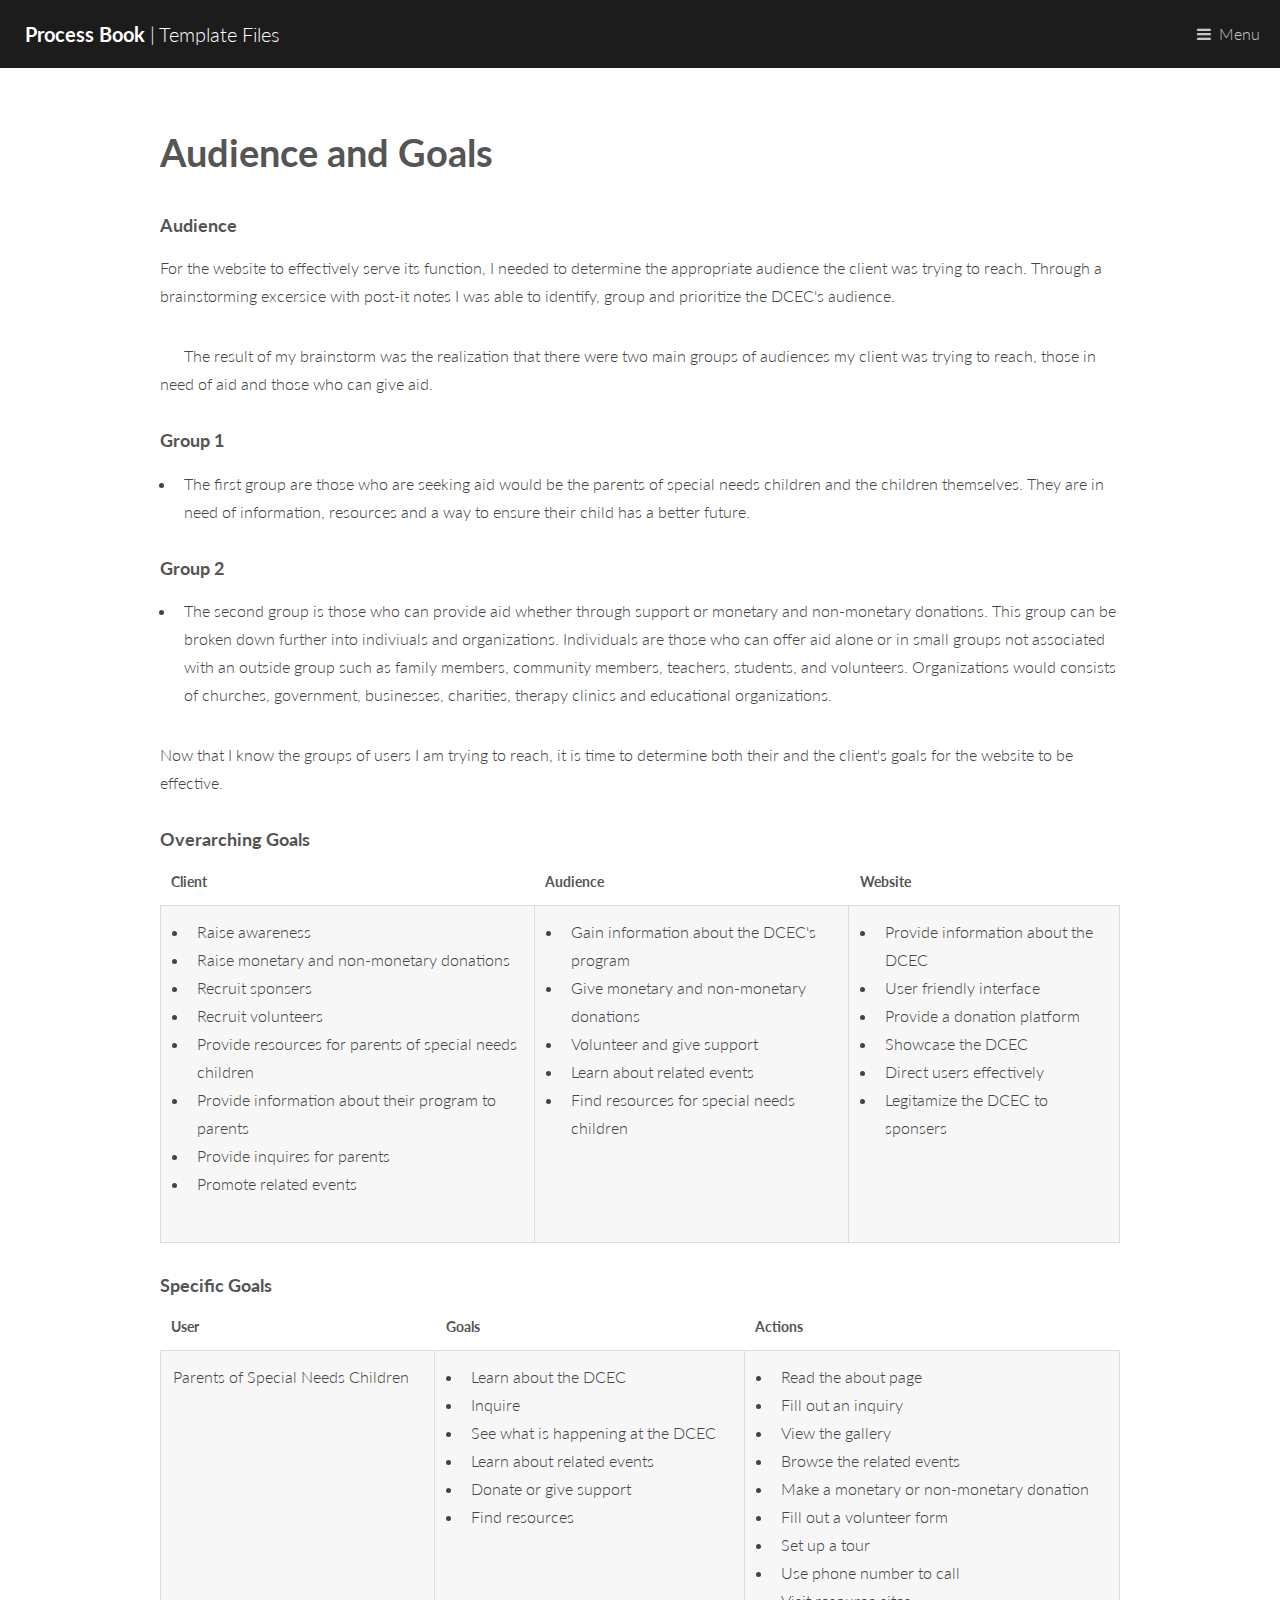
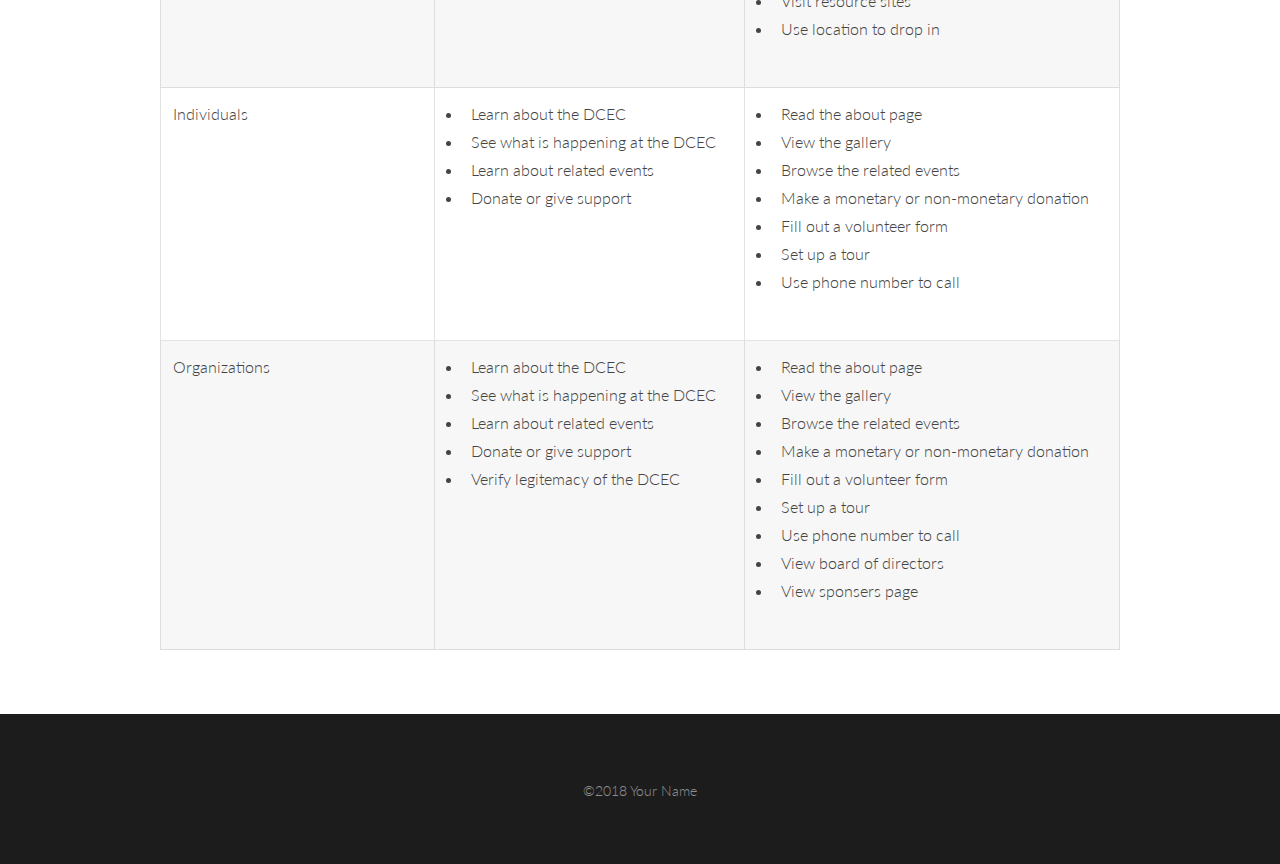
==== audience.html @ df3aa185 "Interview" ====
<!DOCTYPE HTML>
<html lang="en">
	<head>
		<title>Process Site Template Files</title>
		<meta charset="utf-8" />
		<meta name="viewport" content="width=device-width, initial-scale=1" />
		<link rel="stylesheet" href="assets/css/main.css" />
		<link rel="stylesheet" href="assets/css/custom.css" />
	</head>
	<body>

		<!-- Header -->
			<header id="header">
				<a href="index.html" class="logo"><strong>Process Book</strong> | Template Files</a>
				<nav>
					<a href="#menu">Menu</a>
				</nav>
			</header>

		<!-- Nav -->
			<nav id="menu">
				<ul class="links">
          <li><a href="index.html">Home</a></li>
  				<li><a href="generic-page.html">Generic Page</a></li>
  				<li><a href="elements.html">Useful Elements</a></li>
  				<li><a href="primary.html">Primary Research</a></li>
  				<li><a href="secondary.html">Secondary Research</a></li>
  				<li><a href="designchallenge.html">Design Challenge</a></li>
  				<li><a href="interview.html">Interviews</a></li>
				</ul>
			</nav>

		<!-- Main -->
			<section id="main">
				<div class="inner">
					<header>
						<h1>Audience and Goals</h1>
					</header>
          <h4>Audience</h4>
          <p>For the website to effectively serve its function, I needed to determine the appropriate audience the client was trying to reach. Through a brainstorming excersice with post-it notes I was able to identify, group and prioritize the DCEC's audience.</p>
          <p><span class="image left"><img src="images/c/c1.jpg" alt="" /></span>The result of my brainstorm was the realization that there were two main groups of audiences my client was trying to reach, those in need of aid and those who can give aid.
            <h4>Group 1</h4>
            <ul>
              <li>The first group are those who are seeking aid would be the parents of special needs children and the children themselves. They are in need of information, resources and a way to ensure their child has a better future. </li>
            </ul>
              <h4>Group 2</h4>
            <ul>
              <li>The second group is those who can provide aid whether through support or monetary and non-monetary donations. This group can be broken down further into indiviuals and organizations. Individuals are those who can offer aid alone or in small groups not associated with an outside group such as family members, community members, teachers, students, and volunteers. Organizations would consists of churches, government, businesses, charities, therapy clinics and educational organizations. </li>
            </ul>
        <p>Now that I know the groups of users I am trying to reach, it is time to determine both their and the client's goals for the website to be effective.</p>
				</div>
          <div class="inner" class="table-wrapper">
            <h4>Overarching Goals</h4>
            <table class="alt">
              <thead>
                <tr>
                  <th>Client</th>
                  <th>Audience</th>
                  <th>Website</th>
                </tr>
              </thead>
              <tbody>
                <tr>
                  <td>
                    <ul>
                      <li>Raise awareness</li>
                      <li>Raise monetary and non-monetary donations</li>
                      <li>Recruit sponsers</li>
                      <li>Recruit volunteers</li>
                      <li>Provide resources for parents of special needs children</li>
                      <li>Provide information about their program to parents</li>
                      <li>Provide inquires for parents</li>
                      <li>Promote related events</li>
                    </ul>
                  </td>
                  <td>
                    <ul>
                      <li>Gain information about the DCEC's program</li>
                      <li>Give monetary and non-monetary donations</li>
                      <li>Volunteer and give support</li>
                      <li>Learn about related events</li>
                      <li>Find resources for special needs children</li>
                    </ul>
                  </td>
                  <td>
                    <ul>
                      <li>Provide information about the DCEC</li>
                      <li>User friendly interface</li>
                      <li>Provide a donation platform</li>
                      <li>Showcase the DCEC</li>
                      <li>Direct users effectively</li>
                      <li>Legitamize the DCEC to sponsers</li>
                    </ul>
                  </td>
                </tr>
              </tbody>
            </table>
        </div>
        <div class="inner" class="table-wrapper">
          <h4>Specific Goals</h4>
          <table class="alt">
            <thead>
              <tr>
                <th>User</th>
                <th>Goals</th>
                <th>Actions</th>
              </tr>
            </thead>
            <tbody>
              <tr>
                <td>
                  <p>Parents of Special Needs Children</p>
                </td>
                <td>
                  <ul>
                    <li>Learn about the DCEC</li>
                    <li>Inquire</li>
                    <li>See what is happening at the DCEC</li>
                    <li>Learn about related events</li>
                    <li>Donate or give support</li>
                    <li>Find resources</li>
                  </ul>
                </td>
                <td>
                  <ul>
                    <li>Read the about page</li>
                    <li>Fill out an inquiry</li>
                    <li>View the gallery</li>
                    <li>Browse the related events</li>
                    <li>Make a monetary or non-monetary donation</li>
                    <li>Fill out a volunteer form</li>
                    <li>Set up a tour</li>
                    <li>Use phone number to call</li>
                    <li>Visit resource sites</li>
                    <li>Use location to drop in</li>
                  </ul>
                </td>
              </tr>
              <tr>
                <td>
                  <p>Individuals</p>
                </td>
                <td>
                  <ul>
                    <li>Learn about the DCEC</li>
                    <li>See what is happening at the DCEC</li>
                    <li>Learn about related events</li>
                    <li>Donate or give support</li>
                  </ul>
                </td>
                <td>
                  <ul>
                    <li>Read the about page</li>
                    <li>View the gallery</li>
                    <li>Browse the related events</li>
                    <li>Make a monetary or non-monetary donation</li>
                    <li>Fill out a volunteer form</li>
                    <li>Set up a tour</li>
                    <li>Use phone number to call</li>
                  </ul>
                </td>
              </tr>
              <tr>
                <td>
                  <p>Organizations</p>
                </td>
                <td>
                  <ul>
                    <li>Learn about the DCEC</li>
                    <li>See what is happening at the DCEC</li>
                    <li>Learn about related events</li>
                    <li>Donate or give support</li>
                    <li>Verify legitemacy of the DCEC</li>
                  </ul>
                </td>
                <td>
                  <ul>
                    <li>Read the about page</li>
                    <li>View the gallery</li>
                    <li>Browse the related events</li>
                    <li>Make a monetary or non-monetary donation</li>
                    <li>Fill out a volunteer form</li>
                    <li>Set up a tour</li>
                    <li>Use phone number to call</li>
                    <li>View board of directors</li>
                    <li>View sponsers page</li>
                  </ul>
                </td>
              </tr>
            </tbody>
          </table>
      </div>
			</section>


		<!-- Footer -->
			<footer id="footer">
				<div class="copyright">
					&copy;2018 Your Name
				</div>
			</footer>

		<!-- Scripts -->
			<script src="assets/js/jquery.min.js"></script>
			<script src="assets/js/jquery.scrolly.min.js"></script>
			<script src="assets/js/skel.min.js"></script>
			<script src="assets/js/util.js"></script>
			<script src="assets/js/main.js"></script>

	</body>
</html>
---- assets/css/main.css ----
@charset "UTF-8";
@import url(font-awesome.min.css);

/* If you want to change the typefaces being used. The first thing to do is change the font link below.
Then, you have to go through the css file to rename the fonts. The easist way is to find the rules in here
or by using the web inspector in the browser. Then, rewrite the css rules in the "custom.css" file. They will
take precedence the ones in this file. */
@import url("https://fonts.googleapis.com/css?family=Lato:300,700,300italic,700italic");

/* Reset */

	html, body, div, span, applet, object, iframe, h1, h2, h3, h4, h5, h6, p, blockquote, pre, a, abbr, acronym, address, big, cite, code, del, dfn, em, img, ins, kbd, q, s, samp, small, strike, strong, sub, sup, tt, var, b, u, i, center, dl, dt, dd, ol, ul, li, fieldset, form, label, legend, table, caption, tbody, tfoot, thead, tr, th, td, article, aside, canvas, details, embed, figure, figcaption, footer, header, hgroup, menu, nav, output, ruby, section, summary, time, mark, audio, video {
		margin: 0;
		padding: 0;
		border: 0;
		font-size: 100%;
		font: inherit;
		vertical-align: baseline;
	}

	article, aside, details, figcaption, figure, footer, header, hgroup, menu, nav, section {
		display: block;
	}

	body {
		line-height: 1;
	}

	ol, ul {
		list-style: none;
	}

	blockquote, q {
		quotes: none;
	}

	blockquote:before, blockquote:after, q:before, q:after {
		content: '';
		content: none;
	}

	table {
		border-collapse: collapse;
		border-spacing: 0;
	}

	body {
		-webkit-text-size-adjust: none;
	}

/* Box Model */

	*, *:before, *:after {
		-moz-box-sizing: border-box;
		-webkit-box-sizing: border-box;
		box-sizing: border-box;
	}

/* Containers */

	.container {
		margin-left: auto;
		margin-right: auto;
	}

	.container.\31 25\25 {
		width: 100%;
		max-width: 100em;
		min-width: 80em;
	}

	.container.\37 5\25 {
		width: 60em;
	}

	.container.\35 0\25 {
		width: 40em;
	}

	.container.\32 5\25 {
		width: 20em;
	}

	.container {
		width: 80em;
	}

	@media screen and (max-width: 1680px) {

		.container.\31 25\25 {
			width: 100%;
			max-width: 100em;
			min-width: 80em;
		}

		.container.\37 5\25 {
			width: 60em;
		}

		.container.\35 0\25 {
			width: 40em;
		}

		.container.\32 5\25 {
			width: 20em;
		}

		.container {
			width: 80em;
		}

	}

	@media screen and (max-width: 1280px) {

		.container.\31 25\25 {
			width: 100%;
			max-width: 81.25em;
			min-width: 65em;
		}

		.container.\37 5\25 {
			width: 48.75em;
		}

		.container.\35 0\25 {
			width: 32.5em;
		}

		.container.\32 5\25 {
			width: 16.25em;
		}

		.container {
			width: 65em;
		}

	}

	@media screen and (max-width: 980px) {

		.container.\31 25\25 {
			width: 100%;
			max-width: 112.5%;
			min-width: 90%;
		}

		.container.\37 5\25 {
			width: 67.5%;
		}

		.container.\35 0\25 {
			width: 45%;
		}

		.container.\32 5\25 {
			width: 22.5%;
		}

		.container {
			width: 90%;
		}

	}

	@media screen and (max-width: 736px) {

		.container.\31 25\25 {
			width: 100%;
			max-width: 112.5%;
			min-width: 90%;
		}

		.container.\37 5\25 {
			width: 67.5%;
		}

		.container.\35 0\25 {
			width: 45%;
		}

		.container.\32 5\25 {
			width: 22.5%;
		}

		.container {
			width: 90% !important;
		}

	}

	@media screen and (max-width: 480px) {

		.container.\31 25\25 {
			width: 100%;
			max-width: 112.5%;
			min-width: 90%;
		}

		.container.\37 5\25 {
			width: 67.5%;
		}

		.container.\35 0\25 {
			width: 45%;
		}

		.container.\32 5\25 {
			width: 22.5%;
		}

		.container {
			width: 90% !important;
		}

	}

/* Grid */

	.row {
		border-bottom: solid 1px transparent;
		-moz-box-sizing: border-box;
		-webkit-box-sizing: border-box;
		box-sizing: border-box;
	}

	.row > * {
		float: left;
		-moz-box-sizing: border-box;
		-webkit-box-sizing: border-box;
		box-sizing: border-box;
	}

	.row:after, .row:before {
		content: '';
		display: block;
		clear: both;
		height: 0;
	}

	.row.uniform > * > :first-child {
		margin-top: 0;
	}

	.row.uniform > * > :last-child {
		margin-bottom: 0;
	}

	.row.\30 \25 > * {
		padding: 0 0 0 0em;
	}

	.row.\30 \25 {
		margin: 0 0 -1px 0em;
	}

	.row.uniform.\30 \25 > * {
		padding: 0em 0 0 0em;
	}

	.row.uniform.\30 \25 {
		margin: 0em 0 -1px 0em;
	}

	.row > * {
		padding: 0 0 0 2em;
	}

	.row {
		margin: 0 0 -1px -2em;
	}

	.row.uniform > * {
		padding: 2em 0 0 2em;
	}

	.row.uniform {
		margin: -2em 0 -1px -2em;
	}

	.row.\32 00\25 > * {
		padding: 0 0 0 4em;
	}

	.row.\32 00\25 {
		margin: 0 0 -1px -4em;
	}

	.row.uniform.\32 00\25 > * {
		padding: 4em 0 0 4em;
	}

	.row.uniform.\32 00\25 {
		margin: -4em 0 -1px -4em;
	}

	.row.\31 50\25 > * {
		padding: 0 0 0 3em;
	}

	.row.\31 50\25 {
		margin: 0 0 -1px -3em;
	}

	.row.uniform.\31 50\25 > * {
		padding: 3em 0 0 3em;
	}

	.row.uniform.\31 50\25 {
		margin: -3em 0 -1px -3em;
	}

	.row.\35 0\25 > * {
		padding: 0 0 0 1em;
	}

	.row.\35 0\25 {
		margin: 0 0 -1px -1em;
	}

	.row.uniform.\35 0\25 > * {
		padding: 1em 0 0 1em;
	}

	.row.uniform.\35 0\25 {
		margin: -1em 0 -1px -1em;
	}

	.row.\32 5\25 > * {
		padding: 0 0 0 0.5em;
	}

	.row.\32 5\25 {
		margin: 0 0 -1px -0.5em;
	}

	.row.uniform.\32 5\25 > * {
		padding: 0.5em 0 0 0.5em;
	}

	.row.uniform.\32 5\25 {
		margin: -0.5em 0 -1px -0.5em;
	}

	.\31 2u, .\31 2u\24 {
		width: 100%;
		clear: none;
		margin-left: 0;
	}

	.\31 1u, .\31 1u\24 {
		width: 91.6666666667%;
		clear: none;
		margin-left: 0;
	}

	.\31 0u, .\31 0u\24 {
		width: 83.3333333333%;
		clear: none;
		margin-left: 0;
	}

	.\39 u, .\39 u\24 {
		width: 75%;
		clear: none;
		margin-left: 0;
	}

	.\38 u, .\38 u\24 {
		width: 66.6666666667%;
		clear: none;
		margin-left: 0;
	}

	.\37 u, .\37 u\24 {
		width: 58.3333333333%;
		clear: none;
		margin-left: 0;
	}

	.\36 u, .\36 u\24 {
		width: 50%;
		clear: none;
		margin-left: 0;
	}

	.\35 u, .\35 u\24 {
		width: 41.6666666667%;
		clear: none;
		margin-left: 0;
	}

	.\34 u, .\34 u\24 {
		width: 33.3333333333%;
		clear: none;
		margin-left: 0;
	}

	.\33 u, .\33 u\24 {
		width: 25%;
		clear: none;
		margin-left: 0;
	}

	.\32 u, .\32 u\24 {
		width: 16.6666666667%;
		clear: none;
		margin-left: 0;
	}

	.\31 u, .\31 u\24 {
		width: 8.3333333333%;
		clear: none;
		margin-left: 0;
	}

	.\31 2u\24 + *,
	.\31 1u\24 + *,
	.\31 0u\24 + *,
	.\39 u\24 + *,
	.\38 u\24 + *,
	.\37 u\24 + *,
	.\36 u\24 + *,
	.\35 u\24 + *,
	.\34 u\24 + *,
	.\33 u\24 + *,
	.\32 u\24 + *,
	.\31 u\24 + * {
		clear: left;
	}

	.\-11u {
		margin-left: 91.66667%;
	}

	.\-10u {
		margin-left: 83.33333%;
	}

	.\-9u {
		margin-left: 75%;
	}

	.\-8u {
		margin-left: 66.66667%;
	}

	.\-7u {
		margin-left: 58.33333%;
	}

	.\-6u {
		margin-left: 50%;
	}

	.\-5u {
		margin-left: 41.66667%;
	}

	.\-4u {
		margin-left: 33.33333%;
	}

	.\-3u {
		margin-left: 25%;
	}

	.\-2u {
		margin-left: 16.66667%;
	}

	.\-1u {
		margin-left: 8.33333%;
	}

	@media screen and (max-width: 1680px) {

		.row > * {
			padding: 0 0 0 2em;
		}

		.row {
			margin: 0 0 -1px -2em;
		}

		.row.uniform > * {
			padding: 2em 0 0 2em;
		}

		.row.uniform {
			margin: -2em 0 -1px -2em;
		}

		.row.\32 00\25 > * {
			padding: 0 0 0 4em;
		}

		.row.\32 00\25 {
			margin: 0 0 -1px -4em;
		}

		.row.uniform.\32 00\25 > * {
			padding: 4em 0 0 4em;
		}

		.row.uniform.\32 00\25 {
			margin: -4em 0 -1px -4em;
		}

		.row.\31 50\25 > * {
			padding: 0 0 0 3em;
		}

		.row.\31 50\25 {
			margin: 0 0 -1px -3em;
		}

		.row.uniform.\31 50\25 > * {
			padding: 3em 0 0 3em;
		}

		.row.uniform.\31 50\25 {
			margin: -3em 0 -1px -3em;
		}

		.row.\35 0\25 > * {
			padding: 0 0 0 1em;
		}

		.row.\35 0\25 {
			margin: 0 0 -1px -1em;
		}

		.row.uniform.\35 0\25 > * {
			padding: 1em 0 0 1em;
		}

		.row.uniform.\35 0\25 {
			margin: -1em 0 -1px -1em;
		}

		.row.\32 5\25 > * {
			padding: 0 0 0 0.5em;
		}

		.row.\32 5\25 {
			margin: 0 0 -1px -0.5em;
		}

		.row.uniform.\32 5\25 > * {
			padding: 0.5em 0 0 0.5em;
		}

		.row.uniform.\32 5\25 {
			margin: -0.5em 0 -1px -0.5em;
		}

		.\31 2u\28xlarge\29, .\31 2u\24\28xlarge\29 {
			width: 100%;
			clear: none;
			margin-left: 0;
		}

		.\31 1u\28xlarge\29, .\31 1u\24\28xlarge\29 {
			width: 91.6666666667%;
			clear: none;
			margin-left: 0;
		}

		.\31 0u\28xlarge\29, .\31 0u\24\28xlarge\29 {
			width: 83.3333333333%;
			clear: none;
			margin-left: 0;
		}

		.\39 u\28xlarge\29, .\39 u\24\28xlarge\29 {
			width: 75%;
			clear: none;
			margin-left: 0;
		}

		.\38 u\28xlarge\29, .\38 u\24\28xlarge\29 {
			width: 66.6666666667%;
			clear: none;
			margin-left: 0;
		}

		.\37 u\28xlarge\29, .\37 u\24\28xlarge\29 {
			width: 58.3333333333%;
			clear: none;
			margin-left: 0;
		}

		.\36 u\28xlarge\29, .\36 u\24\28xlarge\29 {
			width: 50%;
			clear: none;
			margin-left: 0;
		}

		.\35 u\28xlarge\29, .\35 u\24\28xlarge\29 {
			width: 41.6666666667%;
			clear: none;
			margin-left: 0;
		}

		.\34 u\28xlarge\29, .\34 u\24\28xlarge\29 {
			width: 33.3333333333%;
			clear: none;
			margin-left: 0;
		}

		.\33 u\28xlarge\29, .\33 u\24\28xlarge\29 {
			width: 25%;
			clear: none;
			margin-left: 0;
		}

		.\32 u\28xlarge\29, .\32 u\24\28xlarge\29 {
			width: 16.6666666667%;
			clear: none;
			margin-left: 0;
		}

		.\31 u\28xlarge\29, .\31 u\24\28xlarge\29 {
			width: 8.3333333333%;
			clear: none;
			margin-left: 0;
		}

		.\31 2u\24\28xlarge\29 + *,
		.\31 1u\24\28xlarge\29 + *,
		.\31 0u\24\28xlarge\29 + *,
		.\39 u\24\28xlarge\29 + *,
		.\38 u\24\28xlarge\29 + *,
		.\37 u\24\28xlarge\29 + *,
		.\36 u\24\28xlarge\29 + *,
		.\35 u\24\28xlarge\29 + *,
		.\34 u\24\28xlarge\29 + *,
		.\33 u\24\28xlarge\29 + *,
		.\32 u\24\28xlarge\29 + *,
		.\31 u\24\28xlarge\29 + * {
			clear: left;
		}

		.\-11u\28xlarge\29 {
			margin-left: 91.66667%;
		}

		.\-10u\28xlarge\29 {
			margin-left: 83.33333%;
		}

		.\-9u\28xlarge\29 {
			margin-left: 75%;
		}

		.\-8u\28xlarge\29 {
			margin-left: 66.66667%;
		}

		.\-7u\28xlarge\29 {
			margin-left: 58.33333%;
		}

		.\-6u\28xlarge\29 {
			margin-left: 50%;
		}

		.\-5u\28xlarge\29 {
			margin-left: 41.66667%;
		}

		.\-4u\28xlarge\29 {
			margin-left: 33.33333%;
		}

		.\-3u\28xlarge\29 {
			margin-left: 25%;
		}

		.\-2u\28xlarge\29 {
			margin-left: 16.66667%;
		}

		.\-1u\28xlarge\29 {
			margin-left: 8.33333%;
		}

	}

	@media screen and (max-width: 1280px) {

		.row > * {
			padding: 0 0 0 1.5em;
		}

		.row {
			margin: 0 0 -1px -1.5em;
		}

		.row.uniform > * {
			padding: 1.5em 0 0 1.5em;
		}

		.row.uniform {
			margin: -1.5em 0 -1px -1.5em;
		}

		.row.\32 00\25 > * {
			padding: 0 0 0 3em;
		}

		.row.\32 00\25 {
			margin: 0 0 -1px -3em;
		}

		.row.uniform.\32 00\25 > * {
			padding: 3em 0 0 3em;
		}

		.row.uniform.\32 00\25 {
			margin: -3em 0 -1px -3em;
		}

		.row.\31 50\25 > * {
			padding: 0 0 0 2.25em;
		}

		.row.\31 50\25 {
			margin: 0 0 -1px -2.25em;
		}

		.row.uniform.\31 50\25 > * {
			padding: 2.25em 0 0 2.25em;
		}

		.row.uniform.\31 50\25 {
			margin: -2.25em 0 -1px -2.25em;
		}

		.row.\35 0\25 > * {
			padding: 0 0 0 0.75em;
		}

		.row.\35 0\25 {
			margin: 0 0 -1px -0.75em;
		}

		.row.uniform.\35 0\25 > * {
			padding: 0.75em 0 0 0.75em;
		}

		.row.uniform.\35 0\25 {
			margin: -0.75em 0 -1px -0.75em;
		}

		.row.\32 5\25 > * {
			padding: 0 0 0 0.375em;
		}

		.row.\32 5\25 {
			margin: 0 0 -1px -0.375em;
		}

		.row.uniform.\32 5\25 > * {
			padding: 0.375em 0 0 0.375em;
		}

		.row.uniform.\32 5\25 {
			margin: -0.375em 0 -1px -0.375em;
		}

		.\31 2u\28large\29, .\31 2u\24\28large\29 {
			width: 100%;
			clear: none;
			margin-left: 0;
		}

		.\31 1u\28large\29, .\31 1u\24\28large\29 {
			width: 91.6666666667%;
			clear: none;
			margin-left: 0;
		}

		.\31 0u\28large\29, .\31 0u\24\28large\29 {
			width: 83.3333333333%;
			clear: none;
			margin-left: 0;
		}

		.\39 u\28large\29, .\39 u\24\28large\29 {
			width: 75%;
			clear: none;
			margin-left: 0;
		}

		.\38 u\28large\29, .\38 u\24\28large\29 {
			width: 66.6666666667%;
			clear: none;
			margin-left: 0;
		}

		.\37 u\28large\29, .\37 u\24\28large\29 {
			width: 58.3333333333%;
			clear: none;
			margin-left: 0;
		}

		.\36 u\28large\29, .\36 u\24\28large\29 {
			width: 50%;
			clear: none;
			margin-left: 0;
		}

		.\35 u\28large\29, .\35 u\24\28large\29 {
			width: 41.6666666667%;
			clear: none;
			margin-left: 0;
		}

		.\34 u\28large\29, .\34 u\24\28large\29 {
			width: 33.3333333333%;
			clear: none;
			margin-left: 0;
		}

		.\33 u\28large\29, .\33 u\24\28large\29 {
			width: 25%;
			clear: none;
			margin-left: 0;
		}

		.\32 u\28large\29, .\32 u\24\28large\29 {
			width: 16.6666666667%;
			clear: none;
			margin-left: 0;
		}

		.\31 u\28large\29, .\31 u\24\28large\29 {
			width: 8.3333333333%;
			clear: none;
			margin-left: 0;
		}

		.\31 2u\24\28large\29 + *,
		.\31 1u\24\28large\29 + *,
		.\31 0u\24\28large\29 + *,
		.\39 u\24\28large\29 + *,
		.\38 u\24\28large\29 + *,
		.\37 u\24\28large\29 + *,
		.\36 u\24\28large\29 + *,
		.\35 u\24\28large\29 + *,
		.\34 u\24\28large\29 + *,
		.\33 u\24\28large\29 + *,
		.\32 u\24\28large\29 + *,
		.\31 u\24\28large\29 + * {
			clear: left;
		}

		.\-11u\28large\29 {
			margin-left: 91.66667%;
		}

		.\-10u\28large\29 {
			margin-left: 83.33333%;
		}

		.\-9u\28large\29 {
			margin-left: 75%;
		}

		.\-8u\28large\29 {
			margin-left: 66.66667%;
		}

		.\-7u\28large\29 {
			margin-left: 58.33333%;
		}

		.\-6u\28large\29 {
			margin-left: 50%;
		}

		.\-5u\28large\29 {
			margin-left: 41.66667%;
		}

		.\-4u\28large\29 {
			margin-left: 33.33333%;
		}

		.\-3u\28large\29 {
			margin-left: 25%;
		}

		.\-2u\28large\29 {
			margin-left: 16.66667%;
		}

		.\-1u\28large\29 {
			margin-left: 8.33333%;
		}

	}

	@media screen and (max-width: 980px) {

		.row > * {
			padding: 0 0 0 1.5em;
		}

		.row {
			margin: 0 0 -1px -1.5em;
		}

		.row.uniform > * {
			padding: 1.5em 0 0 1.5em;
		}

		.row.uniform {
			margin: -1.5em 0 -1px -1.5em;
		}

		.row.\32 00\25 > * {
			padding: 0 0 0 3em;
		}

		.row.\32 00\25 {
			margin: 0 0 -1px -3em;
		}

		.row.uniform.\32 00\25 > * {
			padding: 3em 0 0 3em;
		}

		.row.uniform.\32 00\25 {
			margin: -3em 0 -1px -3em;
		}

		.row.\31 50\25 > * {
			padding: 0 0 0 2.25em;
		}

		.row.\31 50\25 {
			margin: 0 0 -1px -2.25em;
		}

		.row.uniform.\31 50\25 > * {
			padding: 2.25em 0 0 2.25em;
		}

		.row.uniform.\31 50\25 {
			margin: -2.25em 0 -1px -2.25em;
		}

		.row.\35 0\25 > * {
			padding: 0 0 0 0.75em;
		}

		.row.\35 0\25 {
			margin: 0 0 -1px -0.75em;
		}

		.row.uniform.\35 0\25 > * {
			padding: 0.75em 0 0 0.75em;
		}

		.row.uniform.\35 0\25 {
			margin: -0.75em 0 -1px -0.75em;
		}

		.row.\32 5\25 > * {
			padding: 0 0 0 0.375em;
		}

		.row.\32 5\25 {
			margin: 0 0 -1px -0.375em;
		}

		.row.uniform.\32 5\25 > * {
			padding: 0.375em 0 0 0.375em;
		}

		.row.uniform.\32 5\25 {
			margin: -0.375em 0 -1px -0.375em;
		}

		.\31 2u\28medium\29, .\31 2u\24\28medium\29 {
			width: 100%;
			clear: none;
			margin-left: 0;
		}

		.\31 1u\28medium\29, .\31 1u\24\28medium\29 {
			width: 91.6666666667%;
			clear: none;
			margin-left: 0;
		}

		.\31 0u\28medium\29, .\31 0u\24\28medium\29 {
			width: 83.3333333333%;
			clear: none;
			margin-left: 0;
		}

		.\39 u\28medium\29, .\39 u\24\28medium\29 {
			width: 75%;
			clear: none;
			margin-left: 0;
		}

		.\38 u\28medium\29, .\38 u\24\28medium\29 {
			width: 66.6666666667%;
			clear: none;
			margin-left: 0;
		}

		.\37 u\28medium\29, .\37 u\24\28medium\29 {
			width: 58.3333333333%;
			clear: none;
			margin-left: 0;
		}

		.\36 u\28medium\29, .\36 u\24\28medium\29 {
			width: 50%;
			clear: none;
			margin-left: 0;
		}

		.\35 u\28medium\29, .\35 u\24\28medium\29 {
			width: 41.6666666667%;
			clear: none;
			margin-left: 0;
		}

		.\34 u\28medium\29, .\34 u\24\28medium\29 {
			width: 33.3333333333%;
			clear: none;
			margin-left: 0;
		}

		.\33 u\28medium\29, .\33 u\24\28medium\29 {
			width: 25%;
			clear: none;
			margin-left: 0;
		}

		.\32 u\28medium\29, .\32 u\24\28medium\29 {
			width: 16.6666666667%;
			clear: none;
			margin-left: 0;
		}

		.\31 u\28medium\29, .\31 u\24\28medium\29 {
			width: 8.3333333333%;
			clear: none;
			margin-left: 0;
		}

		.\31 2u\24\28medium\29 + *,
		.\31 1u\24\28medium\29 + *,
		.\31 0u\24\28medium\29 + *,
		.\39 u\24\28medium\29 + *,
		.\38 u\24\28medium\29 + *,
		.\37 u\24\28medium\29 + *,
		.\36 u\24\28medium\29 + *,
		.\35 u\24\28medium\29 + *,
		.\34 u\24\28medium\29 + *,
		.\33 u\24\28medium\29 + *,
		.\32 u\24\28medium\29 + *,
		.\31 u\24\28medium\29 + * {
			clear: left;
		}

		.\-11u\28medium\29 {
			margin-left: 91.66667%;
		}

		.\-10u\28medium\29 {
			margin-left: 83.33333%;
		}

		.\-9u\28medium\29 {
			margin-left: 75%;
		}

		.\-8u\28medium\29 {
			margin-left: 66.66667%;
		}

		.\-7u\28medium\29 {
			margin-left: 58.33333%;
		}

		.\-6u\28medium\29 {
			margin-left: 50%;
		}

		.\-5u\28medium\29 {
			margin-left: 41.66667%;
		}

		.\-4u\28medium\29 {
			margin-left: 33.33333%;
		}

		.\-3u\28medium\29 {
			margin-left: 25%;
		}

		.\-2u\28medium\29 {
			margin-left: 16.66667%;
		}

		.\-1u\28medium\29 {
			margin-left: 8.33333%;
		}

	}

	@media screen and (max-width: 736px) {

		.row > * {
			padding: 0 0 0 1.25em;
		}

		.row {
			margin: 0 0 -1px -1.25em;
		}

		.row.uniform > * {
			padding: 1.25em 0 0 1.25em;
		}

		.row.uniform {
			margin: -1.25em 0 -1px -1.25em;
		}

		.row.\32 00\25 > * {
			padding: 0 0 0 2.5em;
		}

		.row.\32 00\25 {
			margin: 0 0 -1px -2.5em;
		}

		.row.uniform.\32 00\25 > * {
			padding: 2.5em 0 0 2.5em;
		}

		.row.uniform.\32 00\25 {
			margin: -2.5em 0 -1px -2.5em;
		}

		.row.\31 50\25 > * {
			padding: 0 0 0 1.875em;
		}

		.row.\31 50\25 {
			margin: 0 0 -1px -1.875em;
		}

		.row.uniform.\31 50\25 > * {
			padding: 1.875em 0 0 1.875em;
		}

		.row.uniform.\31 50\25 {
			margin: -1.875em 0 -1px -1.875em;
		}

		.row.\35 0\25 > * {
			padding: 0 0 0 0.625em;
		}

		.row.\35 0\25 {
			margin: 0 0 -1px -0.625em;
		}

		.row.uniform.\35 0\25 > * {
			padding: 0.625em 0 0 0.625em;
		}

		.row.uniform.\35 0\25 {
			margin: -0.625em 0 -1px -0.625em;
		}

		.row.\32 5\25 > * {
			padding: 0 0 0 0.3125em;
		}

		.row.\32 5\25 {
			margin: 0 0 -1px -0.3125em;
		}

		.row.uniform.\32 5\25 > * {
			padding: 0.3125em 0 0 0.3125em;
		}

		.row.uniform.\32 5\25 {
			margin: -0.3125em 0 -1px -0.3125em;
		}

		.\31 2u\28small\29, .\31 2u\24\28small\29 {
			width: 100%;
			clear: none;
			margin-left: 0;
		}

		.\31 1u\28small\29, .\31 1u\24\28small\29 {
			width: 91.6666666667%;
			clear: none;
			margin-left: 0;
		}

		.\31 0u\28small\29, .\31 0u\24\28small\29 {
			width: 83.3333333333%;
			clear: none;
			margin-left: 0;
		}

		.\39 u\28small\29, .\39 u\24\28small\29 {
			width: 75%;
			clear: none;
			margin-left: 0;
		}

		.\38 u\28small\29, .\38 u\24\28small\29 {
			width: 66.6666666667%;
			clear: none;
			margin-left: 0;
		}

		.\37 u\28small\29, .\37 u\24\28small\29 {
			width: 58.3333333333%;
			clear: none;
			margin-left: 0;
		}

		.\36 u\28small\29, .\36 u\24\28small\29 {
			width: 50%;
			clear: none;
			margin-left: 0;
		}

		.\35 u\28small\29, .\35 u\24\28small\29 {
			width: 41.6666666667%;
			clear: none;
			margin-left: 0;
		}

		.\34 u\28small\29, .\34 u\24\28small\29 {
			width: 33.3333333333%;
			clear: none;
			margin-left: 0;
		}

		.\33 u\28small\29, .\33 u\24\28small\29 {
			width: 25%;
			clear: none;
			margin-left: 0;
		}

		.\32 u\28small\29, .\32 u\24\28small\29 {
			width: 16.6666666667%;
			clear: none;
			margin-left: 0;
		}

		.\31 u\28small\29, .\31 u\24\28small\29 {
			width: 8.3333333333%;
			clear: none;
			margin-left: 0;
		}

		.\31 2u\24\28small\29 + *,
		.\31 1u\24\28small\29 + *,
		.\31 0u\24\28small\29 + *,
		.\39 u\24\28small\29 + *,
		.\38 u\24\28small\29 + *,
		.\37 u\24\28small\29 + *,
		.\36 u\24\28small\29 + *,
		.\35 u\24\28small\29 + *,
		.\34 u\24\28small\29 + *,
		.\33 u\24\28small\29 + *,
		.\32 u\24\28small\29 + *,
		.\31 u\24\28small\29 + * {
			clear: left;
		}

		.\-11u\28small\29 {
			margin-left: 91.66667%;
		}

		.\-10u\28small\29 {
			margin-left: 83.33333%;
		}

		.\-9u\28small\29 {
			margin-left: 75%;
		}

		.\-8u\28small\29 {
			margin-left: 66.66667%;
		}

		.\-7u\28small\29 {
			margin-left: 58.33333%;
		}

		.\-6u\28small\29 {
			margin-left: 50%;
		}

		.\-5u\28small\29 {
			margin-left: 41.66667%;
		}

		.\-4u\28small\29 {
			margin-left: 33.33333%;
		}

		.\-3u\28small\29 {
			margin-left: 25%;
		}

		.\-2u\28small\29 {
			margin-left: 16.66667%;
		}

		.\-1u\28small\29 {
			margin-left: 8.33333%;
		}

	}

	@media screen and (max-width: 480px) {

		.row > * {
			padding: 0 0 0 1.25em;
		}

		.row {
			margin: 0 0 -1px -1.25em;
		}

		.row.uniform > * {
			padding: 1.25em 0 0 1.25em;
		}

		.row.uniform {
			margin: -1.25em 0 -1px -1.25em;
		}

		.row.\32 00\25 > * {
			padding: 0 0 0 2.5em;
		}

		.row.\32 00\25 {
			margin: 0 0 -1px -2.5em;
		}

		.row.uniform.\32 00\25 > * {
			padding: 2.5em 0 0 2.5em;
		}

		.row.uniform.\32 00\25 {
			margin: -2.5em 0 -1px -2.5em;
		}

		.row.\31 50\25 > * {
			padding: 0 0 0 1.875em;
		}

		.row.\31 50\25 {
			margin: 0 0 -1px -1.875em;
		}

		.row.uniform.\31 50\25 > * {
			padding: 1.875em 0 0 1.875em;
		}

		.row.uniform.\31 50\25 {
			margin: -1.875em 0 -1px -1.875em;
		}

		.row.\35 0\25 > * {
			padding: 0 0 0 0.625em;
		}

		.row.\35 0\25 {
			margin: 0 0 -1px -0.625em;
		}

		.row.uniform.\35 0\25 > * {
			padding: 0.625em 0 0 0.625em;
		}

		.row.uniform.\35 0\25 {
			margin: -0.625em 0 -1px -0.625em;
		}

		.row.\32 5\25 > * {
			padding: 0 0 0 0.3125em;
		}

		.row.\32 5\25 {
			margin: 0 0 -1px -0.3125em;
		}

		.row.uniform.\32 5\25 > * {
			padding: 0.3125em 0 0 0.3125em;
		}

		.row.uniform.\32 5\25 {
			margin: -0.3125em 0 -1px -0.3125em;
		}

		.\31 2u\28xsmall\29, .\31 2u\24\28xsmall\29 {
			width: 100%;
			clear: none;
			margin-left: 0;
		}

		.\31 1u\28xsmall\29, .\31 1u\24\28xsmall\29 {
			width: 91.6666666667%;
			clear: none;
			margin-left: 0;
		}

		.\31 0u\28xsmall\29, .\31 0u\24\28xsmall\29 {
			width: 83.3333333333%;
			clear: none;
			margin-left: 0;
		}

		.\39 u\28xsmall\29, .\39 u\24\28xsmall\29 {
			width: 75%;
			clear: none;
			margin-left: 0;
		}

		.\38 u\28xsmall\29, .\38 u\24\28xsmall\29 {
			width: 66.6666666667%;
			clear: none;
			margin-left: 0;
		}

		.\37 u\28xsmall\29, .\37 u\24\28xsmall\29 {
			width: 58.3333333333%;
			clear: none;
			margin-left: 0;
		}

		.\36 u\28xsmall\29, .\36 u\24\28xsmall\29 {
			width: 50%;
			clear: none;
			margin-left: 0;
		}

		.\35 u\28xsmall\29, .\35 u\24\28xsmall\29 {
			width: 41.6666666667%;
			clear: none;
			margin-left: 0;
		}

		.\34 u\28xsmall\29, .\34 u\24\28xsmall\29 {
			width: 33.3333333333%;
			clear: none;
			margin-left: 0;
		}

		.\33 u\28xsmall\29, .\33 u\24\28xsmall\29 {
			width: 25%;
			clear: none;
			margin-left: 0;
		}

		.\32 u\28xsmall\29, .\32 u\24\28xsmall\29 {
			width: 16.6666666667%;
			clear: none;
			margin-left: 0;
		}

		.\31 u\28xsmall\29, .\31 u\24\28xsmall\29 {
			width: 8.3333333333%;
			clear: none;
			margin-left: 0;
		}

		.\31 2u\24\28xsmall\29 + *,
		.\31 1u\24\28xsmall\29 + *,
		.\31 0u\24\28xsmall\29 + *,
		.\39 u\24\28xsmall\29 + *,
		.\38 u\24\28xsmall\29 + *,
		.\37 u\24\28xsmall\29 + *,
		.\36 u\24\28xsmall\29 + *,
		.\35 u\24\28xsmall\29 + *,
		.\34 u\24\28xsmall\29 + *,
		.\33 u\24\28xsmall\29 + *,
		.\32 u\24\28xsmall\29 + *,
		.\31 u\24\28xsmall\29 + * {
			clear: left;
		}

		.\-11u\28xsmall\29 {
			margin-left: 91.66667%;
		}

		.\-10u\28xsmall\29 {
			margin-left: 83.33333%;
		}

		.\-9u\28xsmall\29 {
			margin-left: 75%;
		}

		.\-8u\28xsmall\29 {
			margin-left: 66.66667%;
		}

		.\-7u\28xsmall\29 {
			margin-left: 58.33333%;
		}

		.\-6u\28xsmall\29 {
			margin-left: 50%;
		}

		.\-5u\28xsmall\29 {
			margin-left: 41.66667%;
		}

		.\-4u\28xsmall\29 {
			margin-left: 33.33333%;
		}

		.\-3u\28xsmall\29 {
			margin-left: 25%;
		}

		.\-2u\28xsmall\29 {
			margin-left: 16.66667%;
		}

		.\-1u\28xsmall\29 {
			margin-left: 8.33333%;
		}

	}

/* Basic */

	@-ms-viewport {
		width: device-width;
	}

	body {
		-ms-overflow-style: scrollbar;
	}

	@media screen and (max-width: 480px) {

		html, body {
			min-width: 320px;
		}

	}

	body {
		background: #fff;
	}

		body.is-loading *, body.is-loading *:before, body.is-loading *:after {
			-moz-animation: none !important;
			-webkit-animation: none !important;
			-ms-animation: none !important;
			animation: none !important;
			-moz-transition: none !important;
			-webkit-transition: none !important;
			-ms-transition: none !important;
			transition: none !important;
		}

/* Type */

	body {
		background-color: #fff;
		color: #444;
	}

	body, input, select, textarea {
		font-family: "Lato", Arial, Helvetica, sans-serif;
		font-size: 16pt;
		font-weight: 300;
		line-height: 1.75;
	}

		@media screen and (max-width: 1680px) {

			body, input, select, textarea {
				font-size: 13pt;
			}

		}

		@media screen and (max-width: 1280px) {

			body, input, select, textarea {
				font-size: 12pt;
			}

		}

	a {
		text-decoration: none;
	}

		a:hover {
			text-decoration: underline;
		}

	strong, b {
		font-weight: 700;
	}

	em, i {
		font-style: italic;
	}

	p {
		margin: 0 0 2em 0;
	}

	h1, h2, h3, h4, h5, h6 {
		font-weight: 700;
		line-height: 1.25;
		margin: 0 0 1em 0;
	}

		h1 a, h2 a, h3 a, h4 a, h5 a, h6 a {
			color: inherit;
		}

	h1 {
		font-size: 2.35em;
	}

	h2 {
		font-size: 1.75em;
	}

	h3 {
		font-size: 1.35em;
	}

	h4 {
		font-size: 1.1em;
	}

	h5 {
		font-size: 0.9em;
	}

	h6 {
		font-size: 0.7em;
	}

	sub {
		font-size: 0.8em;
		position: relative;
		top: 0.5em;
	}

	sup {
		font-size: 0.8em;
		position: relative;
		top: -0.5em;
	}

	blockquote {
		border-left: solid 4px;
		font-style: italic;
		margin: 0 0 2em 0;
		padding: 0.5em 0 0.5em 2em;
	}

	code {
		border-radius: 0;
		border: solid 1px;
		font-family: "Courier New", monospace;
		font-size: 0.9em;
		margin: 0 0.25em;
		padding: 0.25em 0.65em;
	}

	pre {
		-webkit-overflow-scrolling: touch;
		font-family: "Courier New", monospace;
		font-size: 0.9em;
		margin: 0 0 2em 0;
	}

		pre code {
			display: block;
			line-height: 1.75;
			padding: 1em 1.5em;
			overflow-x: auto;
		}

	hr {
		border: 0;
		border-bottom: solid 1px;
		margin: 2em 0;
	}

		hr.major {
			margin: 3em 0;
		}

	.align-left {
		text-align: left;
	}

	.align-center {
		text-align: center;
	}

	.align-right {
		text-align: right;
	}

	input, select, textarea {
		color: #555;
	}

	a {
		color: #1abc9c;
	}

	strong, b {
		color: #555;
	}

	h1, h2, h3, h4, h5, h6 {
		color: #555;
	}

	blockquote {
		border-left-color: rgba(144, 144, 144, 0.25);
	}

	code {
		background: rgba(144, 144, 144, 0.075);
		border-color: rgba(144, 144, 144, 0.25);
	}

	hr {
		border-bottom-color: rgba(144, 144, 144, 0.25);
	}

/* Box */

	.box {
		border-radius: 0;
		border: solid 1px;
		margin-bottom: 2em;
		padding: 1.5em;
	}

		.box > :last-child,
		.box > :last-child > :last-child,
		.box > :last-child > :last-child > :last-child {
			margin-bottom: 0;
		}

		.box.alt {
			border: 0;
			border-radius: 0;
			padding: 0;
		}

	.box {
		border-color: rgba(144, 144, 144, 0.25);
	}

/* Button */

	input[type="submit"],
	input[type="reset"],
	input[type="button"],
	button,
	.button {
		-moz-appearance: none;
		-webkit-appearance: none;
		-ms-appearance: none;
		appearance: none;
		-moz-transition: background-color 0.2s ease-in-out, color 0.2s ease-in-out;
		-webkit-transition: background-color 0.2s ease-in-out, color 0.2s ease-in-out;
		-ms-transition: background-color 0.2s ease-in-out, color 0.2s ease-in-out;
		transition: background-color 0.2s ease-in-out, color 0.2s ease-in-out;
		border-radius: 0;
		border: 0;
		cursor: pointer;
		display: inline-block;
		font-weight: 700;
		height: 3em;
		line-height: 3em;
		padding: 0 2.5em;
		text-align: center;
		text-decoration: none;
		white-space: nowrap;
	}

		input[type="submit"]:hover,
		input[type="reset"]:hover,
		input[type="button"]:hover,
		button:hover,
		.button:hover {
			text-decoration: none;
		}

		input[type="submit"].icon,
		input[type="reset"].icon,
		input[type="button"].icon,
		button.icon,
		.button.icon {
			padding-left: 1.35em;
		}

			input[type="submit"].icon:before,
			input[type="reset"].icon:before,
			input[type="button"].icon:before,
			button.icon:before,
			.button.icon:before {
				margin-right: 0.5em;
			}

		input[type="submit"].fit,
		input[type="reset"].fit,
		input[type="button"].fit,
		button.fit,
		.button.fit {
			display: block;
			margin: 0 0 1em 0;
			width: 100%;
		}

		input[type="submit"].small,
		input[type="reset"].small,
		input[type="button"].small,
		button.small,
		.button.small {
			font-size: 0.8em;
		}

		input[type="submit"].big,
		input[type="reset"].big,
		input[type="button"].big,
		button.big,
		.button.big {
			font-size: 1.25em;
		}

		input[type="submit"].disabled, input[type="submit"]:disabled,
		input[type="reset"].disabled,
		input[type="reset"]:disabled,
		input[type="button"].disabled,
		input[type="button"]:disabled,
		button.disabled,
		button:disabled,
		.button.disabled,
		.button:disabled {
			-moz-pointer-events: none;
			-webkit-pointer-events: none;
			-ms-pointer-events: none;
			pointer-events: none;
			opacity: 0.25;
		}

		@media screen and (max-width: 480px) {

			input[type="submit"],
			input[type="reset"],
			input[type="button"],
			button,
			.button {
				padding: 0;
			}

		}

	input[type="submit"],
	input[type="reset"],
	input[type="button"],
	button,
	.button {
		background-color: #1abc9c;
		color: #fff !important;
	}

		input[type="submit"]:hover,
		input[type="reset"]:hover,
		input[type="button"]:hover,
		button:hover,
		.button:hover {
			background-color: #1dd2af;
		}

		input[type="submit"]:active,
		input[type="reset"]:active,
		input[type="button"]:active,
		button:active,
		.button:active {
			background-color: #17a689;
		}

		input[type="submit"].alt,
		input[type="reset"].alt,
		input[type="button"].alt,
		button.alt,
		.button.alt {
			background-color: transparent;
			box-shadow: inset 0 0 0 2px rgba(144, 144, 144, 0.25);
			color: #555 !important;
		}

			input[type="submit"].alt:hover,
			input[type="reset"].alt:hover,
			input[type="button"].alt:hover,
			button.alt:hover,
			.button.alt:hover {
				background-color: rgba(144, 144, 144, 0.075);
			}

			input[type="submit"].alt:active,
			input[type="reset"].alt:active,
			input[type="button"].alt:active,
			button.alt:active,
			.button.alt:active {
				background-color: rgba(144, 144, 144, 0.2);
			}

			input[type="submit"].alt.icon:before,
			input[type="reset"].alt.icon:before,
			input[type="button"].alt.icon:before,
			button.alt.icon:before,
			.button.alt.icon:before {
				color: #bbb;
			}

		input[type="submit"].special,
		input[type="reset"].special,
		input[type="button"].special,
		button.special,
		.button.special {
			background-color: #3498db;
			color: #fff !important;
		}

			input[type="submit"].special:hover,
			input[type="reset"].special:hover,
			input[type="button"].special:hover,
			button.special:hover,
			.button.special:hover {
				background-color: #4aa3df;
			}

			input[type="submit"].special:active,
			input[type="reset"].special:active,
			input[type="button"].special:active,
			button.special:active,
			.button.special:active {
				background-color: #258cd1;
			}

/* Form */

	form {
		margin: 0 0 2em 0;
	}

	label {
		display: block;
		font-size: 0.9em;
		font-weight: 700;
		margin: 0 0 1em 0;
	}

	input[type="text"],
	input[type="password"],
	input[type="email"],
	select,
	textarea {
		-moz-appearance: none;
		-webkit-appearance: none;
		-ms-appearance: none;
		appearance: none;
		border-radius: 0;
		border: none;
		border: solid 1px;
		color: inherit;
		display: block;
		outline: 0;
		padding: 0 1em;
		text-decoration: none;
		width: 100%;
	}

		input[type="text"]:invalid,
		input[type="password"]:invalid,
		input[type="email"]:invalid,
		select:invalid,
		textarea:invalid {
			box-shadow: none;
		}

	.select-wrapper {
		text-decoration: none;
		display: block;
		position: relative;
	}

		.select-wrapper:before {
			-moz-osx-font-smoothing: grayscale;
			-webkit-font-smoothing: antialiased;
			font-family: FontAwesome;
			font-style: normal;
			font-weight: normal;
			text-transform: none !important;
		}

		.select-wrapper:before {
			content: '\f078';
			display: block;
			height: 2.75em;
			line-height: 2.75em;
			pointer-events: none;
			position: absolute;
			right: 0;
			text-align: center;
			top: 0;
			width: 2.75em;
		}

		.select-wrapper select::-ms-expand {
			display: none;
		}

	input[type="text"],
	input[type="password"],
	input[type="email"],
	select {
		height: 2.75em;
	}

	textarea {
		padding: 0.75em 1em;
	}

	input[type="checkbox"],
	input[type="radio"] {
		-moz-appearance: none;
		-webkit-appearance: none;
		-ms-appearance: none;
		appearance: none;
		display: block;
		float: left;
		margin-right: -2em;
		opacity: 0;
		width: 1em;
		z-index: -1;
	}

		input[type="checkbox"] + label,
		input[type="radio"] + label {
			text-decoration: none;
			cursor: pointer;
			display: inline-block;
			font-size: 1em;
			font-weight: 300;
			padding-left: 2.4em;
			padding-right: 0.75em;
			position: relative;
		}

			input[type="checkbox"] + label:before,
			input[type="radio"] + label:before {
				-moz-osx-font-smoothing: grayscale;
				-webkit-font-smoothing: antialiased;
				font-family: FontAwesome;
				font-style: normal;
				font-weight: normal;
				text-transform: none !important;
			}

			input[type="checkbox"] + label:before,
			input[type="radio"] + label:before {
				border-radius: 0;
				border: solid 1px;
				content: '';
				display: inline-block;
				height: 1.65em;
				left: 0;
				line-height: 1.58125em;
				position: absolute;
				text-align: center;
				top: 0;
				width: 1.65em;
			}

		input[type="checkbox"]:checked + label:before,
		input[type="radio"]:checked + label:before {
			content: '\f00c';
		}

	input[type="checkbox"] + label:before {
		border-radius: 0;
	}

	input[type="radio"] + label:before {
		border-radius: 100%;
	}

	::-webkit-input-placeholder {
		opacity: 1.0;
	}

	:-moz-placeholder {
		opacity: 1.0;
	}

	::-moz-placeholder {
		opacity: 1.0;
	}

	:-ms-input-placeholder {
		opacity: 1.0;
	}

	.formerize-placeholder {
		opacity: 1.0;
	}

	label {
		color: #555;
	}

	input[type="text"],
	input[type="password"],
	input[type="email"],
	select,
	textarea {
		background: rgba(144, 144, 144, 0.075);
		border-color: rgba(144, 144, 144, 0.25);
	}

		input[type="text"]:focus,
		input[type="password"]:focus,
		input[type="email"]:focus,
		select:focus,
		textarea:focus {
			border-color: #fff;
			box-shadow: 0 0 0 1px #fff;
		}

	.select-wrapper:before {
		color: rgba(144, 144, 144, 0.25);
	}

	input[type="checkbox"] + label,
	input[type="radio"] + label {
		color: #444;
	}

		input[type="checkbox"] + label:before,
		input[type="radio"] + label:before {
			background: rgba(144, 144, 144, 0.075);
			border-color: rgba(144, 144, 144, 0.25);
		}

	input[type="checkbox"]:checked + label:before,
	input[type="radio"]:checked + label:before {
		background-color: #fff;
		border-color: #fff;
		color: #1abc9c;
	}

	input[type="checkbox"]:focus + label:before,
	input[type="radio"]:focus + label:before {
		border-color: #fff;
		box-shadow: 0 0 0 1px #fff;
	}

	::-webkit-input-placeholder {
		color: #bbb !important;
	}

	:-moz-placeholder {
		color: #bbb !important;
	}

	::-moz-placeholder {
		color: #bbb !important;
	}

	:-ms-input-placeholder {
		color: #bbb !important;
	}

	.formerize-placeholder {
		color: #bbb !important;
	}

/* Icon */

	.icon {
		text-decoration: none;
		border-bottom: none;
		position: relative;
		text-decoration: none !important;
	}

		.icon:before {
			-moz-osx-font-smoothing: grayscale;
			-webkit-font-smoothing: antialiased;
			font-family: FontAwesome;
			font-style: normal;
			font-weight: normal;
			text-transform: none !important;
		}

		.icon > .label {
			display: none;
		}

	.hc {
		height: 2em;
		width: 4em;
		position: absolute;
		left: 50%;
		bottom: 0;
		margin-left: -2em;
		display: block;
		border-radius: 90px 90px 0 0;
		color: #444;
		background: #fff;
	}

		.hc.up {
			border-radius: 0 0 90px 90px;
			top: 0;
			bottom: initial;
		}

		@media screen and (max-width: 980px) {

			.hc {
				display: none;
			}

		}

/* Image */

	.image {
		border: 0;
		display: inline-block;
		position: relative;
	}

		.image img {
			display: block;
		}

		.image.left, .image.right {
			max-width: 40%;
		}

			.image.left img, .image.right img {
				width: 100%;
			}

		.image.left {
			float: left;
			margin: 0 1.5em 1em 0;
			top: 0.25em;
		}

		.image.right {
			float: right;
			margin: 0 0 1em 1.5em;
			top: 0.25em;
		}

		.image.fit {
			display: block;
			margin: 0 0 2em 0;
			width: 100%;
		}

			.image.fit img {
				width: 100%;
			}

		.image.main {
			display: block;
			margin: 0 0 3em 0;
			width: 100%;
		}

			.image.main img {
				width: 100%;
			}

/* List */

	ol {
		list-style: decimal;
		margin: 0 0 2em 0;
		padding-left: 1.25em;
	}

		ol li {
			padding-left: 0.25em;
		}

	ul {
		list-style: disc;
		margin: 0 0 2em 0;
		padding-left: 1em;
	}

		ul li {
			padding-left: 0.5em;
		}

		ul.alt {
			list-style: none;
			padding-left: 0;
		}

			ul.alt li {
				border-top: solid 1px;
				padding: 0.5em 0;
			}

				ul.alt li:first-child {
					border-top: 0;
					padding-top: 0;
				}

		ul.icons {
			cursor: default;
			list-style: none;
			padding-left: 0;
		}

			ul.icons li {
				display: inline-block;
				padding: 0 1em 0 0;
			}

				ul.icons li:last-child {
					padding-right: 0;
				}

				ul.icons li .icon:before {
					font-size: 2em;
				}

		ul.actions {
			cursor: default;
			list-style: none;
			padding-left: 0;
		}

			ul.actions li {
				display: inline-block;
				padding: 0 1em 0 0;
				vertical-align: middle;
			}

				ul.actions li:last-child {
					padding-right: 0;
				}

			ul.actions.small li {
				padding: 0 0.5em 0 0;
			}

			ul.actions.vertical li {
				display: block;
				padding: 1em 0 0 0;
			}

				ul.actions.vertical li:first-child {
					padding-top: 0;
				}

				ul.actions.vertical li > * {
					margin-bottom: 0;
				}

			ul.actions.vertical.small li {
				padding: 0.5em 0 0 0;
			}

				ul.actions.vertical.small li:first-child {
					padding-top: 0;
				}

			ul.actions.fit {
				display: table;
				margin-left: -1em;
				padding: 0;
				table-layout: fixed;
				width: calc(100% + 1em);
			}

				ul.actions.fit li {
					display: table-cell;
					padding: 0 0 0 1em;
				}

					ul.actions.fit li > * {
						margin-bottom: 0;
					}

				ul.actions.fit.small {
					margin-left: -0.5em;
					width: calc(100% + 0.5em);
				}

					ul.actions.fit.small li {
						padding: 0 0 0 0.5em;
					}

			@media screen and (max-width: 480px) {

				ul.actions {
					margin: 0 0 2em 0;
				}

					ul.actions li {
						padding: 1em 0 0 0;
						display: block;
						text-align: center;
						width: 100%;
					}

						ul.actions li:first-child {
							padding-top: 0;
						}

						ul.actions li > * {
							width: 100%;
							margin: 0 !important;
						}

							ul.actions li > *.icon:before {
								margin-left: -2em;
							}

					ul.actions.small li {
						padding: 0.5em 0 0 0;
					}

						ul.actions.small li:first-child {
							padding-top: 0;
						}

			}

	dl {
		margin: 0 0 2em 0;
	}

		dl dt {
			display: block;
			font-weight: 700;
			margin: 0 0 1em 0;
		}

		dl dd {
			margin-left: 2em;
		}

	ul.alt li {
		border-top-color: rgba(144, 144, 144, 0.25);
	}

/* Section/Article */

	section.special, article.special {
		text-align: center;
	}

	header p {
		position: relative;
		margin: 0 0 1.5em 0;
	}

	header h2 + p {
		font-size: 1.25em;
		margin-top: -1em;
	}

	header h3 + p {
		font-size: 1.1em;
		margin-top: -0.8em;
	}

	header h4 + p,
	header h5 + p,
	header h6 + p {
		font-size: 0.9em;
		margin-top: -0.6em;
	}

	header p {
		color: #bbb;
	}

/* Table */

	.table-wrapper {
		-webkit-overflow-scrolling: touch;
		overflow-x: auto;
	}

	table {
		margin: 0 0 2em 0;
		width: 100%;
	}

		table tbody tr {
			border: solid 1px;
			border-left: 0;
			border-right: 0;
		}

		table td {
			padding: 0.75em 0.75em;
		}

		table th {
			font-size: 0.9em;
			font-weight: 700;
			padding: 0 0.75em 0.75em 0.75em;
			text-align: left;
		}

		table thead {
			border-bottom: solid 2px;
		}

		table tfoot {
			border-top: solid 2px;
		}

		table.alt {
			border-collapse: separate;
		}

			table.alt tbody tr td {
				border: solid 1px;
				border-left-width: 0;
				border-top-width: 0;
			}

				table.alt tbody tr td:first-child {
					border-left-width: 1px;
				}

			table.alt tbody tr:first-child td {
				border-top-width: 1px;
			}

			table.alt thead {
				border-bottom: 0;
			}

			table.alt tfoot {
				border-top: 0;
			}

	table tbody tr {
		border-color: rgba(144, 144, 144, 0.25);
	}

		table tbody tr:nth-child(2n + 1) {
			background-color: rgba(144, 144, 144, 0.075);
		}

	table th {
		color: #555;
	}

	table thead {
		border-bottom-color: rgba(144, 144, 144, 0.25);
	}

	table tfoot {
		border-top-color: rgba(144, 144, 144, 0.25);
	}

	table.alt tbody tr td {
		border-color: rgba(144, 144, 144, 0.25);
	}

/* Wrapper */

	.wrapper {
		position: relative;
	}

		.wrapper > .inner {
			margin: 0 auto;
			width: 60em;
		}

		.wrapper.style1 {
			background-color: #fff;
			color: #444;
		}

			.wrapper.style1 input, .wrapper.style1 select, .wrapper.style1 textarea {
				color: #1abc9c;
			}

			.wrapper.style1 a {
				color: #1abc9c;
			}

			.wrapper.style1 strong, .wrapper.style1 b {
				color: #1abc9c;
			}

			.wrapper.style1 h1, .wrapper.style1 h2, .wrapper.style1 h3, .wrapper.style1 h4, .wrapper.style1 h5, .wrapper.style1 h6 {
				color: #1abc9c;
			}

			.wrapper.style1 blockquote {
				border-left-color: rgba(144, 144, 144, 0.25);
			}

			.wrapper.style1 code {
				background: rgba(144, 144, 144, 0.075);
				border-color: rgba(144, 144, 144, 0.25);
			}

			.wrapper.style1 hr {
				border-bottom-color: rgba(144, 144, 144, 0.25);
			}

			.wrapper.style1 .box {
				border-color: rgba(144, 144, 144, 0.25);
			}

			.wrapper.style1 input[type="submit"],
			.wrapper.style1 input[type="reset"],
			.wrapper.style1 input[type="button"],
			.wrapper.style1 button,
			.wrapper.style1 .button {
				background-color: #1abc9c;
				color: #fff !important;
			}

				.wrapper.style1 input[type="submit"]:hover,
				.wrapper.style1 input[type="reset"]:hover,
				.wrapper.style1 input[type="button"]:hover,
				.wrapper.style1 button:hover,
				.wrapper.style1 .button:hover {
					background-color: #1dd2af;
				}

				.wrapper.style1 input[type="submit"]:active,
				.wrapper.style1 input[type="reset"]:active,
				.wrapper.style1 input[type="button"]:active,
				.wrapper.style1 button:active,
				.wrapper.style1 .button:active {
					background-color: #17a689;
				}

				.wrapper.style1 input[type="submit"].alt,
				.wrapper.style1 input[type="reset"].alt,
				.wrapper.style1 input[type="button"].alt,
				.wrapper.style1 button.alt,
				.wrapper.style1 .button.alt {
					background-color: transparent;
					box-shadow: inset 0 0 0 2px rgba(144, 144, 144, 0.25);
					color: #1abc9c !important;
				}

					.wrapper.style1 input[type="submit"].alt:hover,
					.wrapper.style1 input[type="reset"].alt:hover,
					.wrapper.style1 input[type="button"].alt:hover,
					.wrapper.style1 button.alt:hover,
					.wrapper.style1 .button.alt:hover {
						background-color: rgba(144, 144, 144, 0.075);
					}

					.wrapper.style1 input[type="submit"].alt:active,
					.wrapper.style1 input[type="reset"].alt:active,
					.wrapper.style1 input[type="button"].alt:active,
					.wrapper.style1 button.alt:active,
					.wrapper.style1 .button.alt:active {
						background-color: rgba(144, 144, 144, 0.2);
					}

					.wrapper.style1 input[type="submit"].alt.icon:before,
					.wrapper.style1 input[type="reset"].alt.icon:before,
					.wrapper.style1 input[type="button"].alt.icon:before,
					.wrapper.style1 button.alt.icon:before,
					.wrapper.style1 .button.alt.icon:before {
						color: #bbb;
					}

				.wrapper.style1 input[type="submit"].special,
				.wrapper.style1 input[type="reset"].special,
				.wrapper.style1 input[type="button"].special,
				.wrapper.style1 button.special,
				.wrapper.style1 .button.special {
					background-color: #1abc9c;
					color: #fff !important;
				}

			.wrapper.style1 label {
				color: #1abc9c;
			}

			.wrapper.style1 input[type="text"],
			.wrapper.style1 input[type="password"],
			.wrapper.style1 input[type="email"],
			.wrapper.style1 select,
			.wrapper.style1 textarea {
				background: rgba(144, 144, 144, 0.075);
				border-color: rgba(144, 144, 144, 0.25);
			}

				.wrapper.style1 input[type="text"]:focus,
				.wrapper.style1 input[type="password"]:focus,
				.wrapper.style1 input[type="email"]:focus,
				.wrapper.style1 select:focus,
				.wrapper.style1 textarea:focus {
					border-color: #1abc9c;
					box-shadow: 0 0 0 1px #1abc9c;
				}

			.wrapper.style1 .select-wrapper:before {
				color: rgba(144, 144, 144, 0.25);
			}

			.wrapper.style1 input[type="checkbox"] + label,
			.wrapper.style1 input[type="radio"] + label {
				color: #444;
			}

				.wrapper.style1 input[type="checkbox"] + label:before,
				.wrapper.style1 input[type="radio"] + label:before {
					background: rgba(144, 144, 144, 0.075);
					border-color: rgba(144, 144, 144, 0.25);
				}

			.wrapper.style1 input[type="checkbox"]:checked + label:before,
			.wrapper.style1 input[type="radio"]:checked + label:before {
				background-color: #1abc9c;
				border-color: #1abc9c;
				color: #fff;
			}

			.wrapper.style1 input[type="checkbox"]:focus + label:before,
			.wrapper.style1 input[type="radio"]:focus + label:before {
				border-color: #1abc9c;
				box-shadow: 0 0 0 1px #1abc9c;
			}

			.wrapper.style1 ::-webkit-input-placeholder {
				color: #bbb !important;
			}

			.wrapper.style1 :-moz-placeholder {
				color: #bbb !important;
			}

			.wrapper.style1 ::-moz-placeholder {
				color: #bbb !important;
			}

			.wrapper.style1 :-ms-input-placeholder {
				color: #bbb !important;
			}

			.wrapper.style1 .formerize-placeholder {
				color: #bbb !important;
			}

			.wrapper.style1 ul.alt li {
				border-top-color: rgba(144, 144, 144, 0.25);
			}

			.wrapper.style1 header p {
				color: #bbb;
			}

			.wrapper.style1 table tbody tr {
				border-color: rgba(144, 144, 144, 0.25);
			}

				.wrapper.style1 table tbody tr:nth-child(2n + 1) {
					background-color: rgba(144, 144, 144, 0.075);
				}

			.wrapper.style1 table th {
				color: #1abc9c;
			}

			.wrapper.style1 table thead {
				border-bottom-color: rgba(144, 144, 144, 0.25);
			}

			.wrapper.style1 table tfoot {
				border-top-color: rgba(144, 144, 144, 0.25);
			}

			.wrapper.style1 table.alt tbody tr td {
				border-color: rgba(144, 144, 144, 0.25);
			}

		.wrapper.style2 {
			background-color: #fff;
			color: #444;
		}

			.wrapper.style2 input, .wrapper.style2 select, .wrapper.style2 textarea {
				color: #3498db;
			}

			.wrapper.style2 a {
				color: #3498db;
			}

			.wrapper.style2 strong, .wrapper.style2 b {
				color: #3498db;
			}

			.wrapper.style2 h1, .wrapper.style2 h2, .wrapper.style2 h3, .wrapper.style2 h4, .wrapper.style2 h5, .wrapper.style2 h6 {
				color: #3498db;
			}

			.wrapper.style2 blockquote {
				border-left-color: rgba(144, 144, 144, 0.25);
			}

			.wrapper.style2 code {
				background: rgba(144, 144, 144, 0.075);
				border-color: rgba(144, 144, 144, 0.25);
			}

			.wrapper.style2 hr {
				border-bottom-color: rgba(144, 144, 144, 0.25);
			}

			.wrapper.style2 .box {
				border-color: rgba(144, 144, 144, 0.25);
			}

			.wrapper.style2 input[type="submit"],
			.wrapper.style2 input[type="reset"],
			.wrapper.style2 input[type="button"],
			.wrapper.style2 button,
			.wrapper.style2 .button {
				background-color: #1abc9c;
				color: #fff !important;
			}

				.wrapper.style2 input[type="submit"]:hover,
				.wrapper.style2 input[type="reset"]:hover,
				.wrapper.style2 input[type="button"]:hover,
				.wrapper.style2 button:hover,
				.wrapper.style2 .button:hover {
					background-color: #1dd2af;
				}

				.wrapper.style2 input[type="submit"]:active,
				.wrapper.style2 input[type="reset"]:active,
				.wrapper.style2 input[type="button"]:active,
				.wrapper.style2 button:active,
				.wrapper.style2 .button:active {
					background-color: #17a689;
				}

				.wrapper.style2 input[type="submit"].alt,
				.wrapper.style2 input[type="reset"].alt,
				.wrapper.style2 input[type="button"].alt,
				.wrapper.style2 button.alt,
				.wrapper.style2 .button.alt {
					background-color: transparent;
					box-shadow: inset 0 0 0 2px rgba(144, 144, 144, 0.25);
					color: #3498db !important;
				}

					.wrapper.style2 input[type="submit"].alt:hover,
					.wrapper.style2 input[type="reset"].alt:hover,
					.wrapper.style2 input[type="button"].alt:hover,
					.wrapper.style2 button.alt:hover,
					.wrapper.style2 .button.alt:hover {
						background-color: rgba(144, 144, 144, 0.075);
					}

					.wrapper.style2 input[type="submit"].alt:active,
					.wrapper.style2 input[type="reset"].alt:active,
					.wrapper.style2 input[type="button"].alt:active,
					.wrapper.style2 button.alt:active,
					.wrapper.style2 .button.alt:active {
						background-color: rgba(144, 144, 144, 0.2);
					}

					.wrapper.style2 input[type="submit"].alt.icon:before,
					.wrapper.style2 input[type="reset"].alt.icon:before,
					.wrapper.style2 input[type="button"].alt.icon:before,
					.wrapper.style2 button.alt.icon:before,
					.wrapper.style2 .button.alt.icon:before {
						color: #bbb;
					}

				.wrapper.style2 input[type="submit"].special,
				.wrapper.style2 input[type="reset"].special,
				.wrapper.style2 input[type="button"].special,
				.wrapper.style2 button.special,
				.wrapper.style2 .button.special {
					background-color: #3498db;
					color: #fff !important;
				}

			.wrapper.style2 label {
				color: #3498db;
			}

			.wrapper.style2 input[type="text"],
			.wrapper.style2 input[type="password"],
			.wrapper.style2 input[type="email"],
			.wrapper.style2 select,
			.wrapper.style2 textarea {
				background: rgba(144, 144, 144, 0.075);
				border-color: rgba(144, 144, 144, 0.25);
			}

				.wrapper.style2 input[type="text"]:focus,
				.wrapper.style2 input[type="password"]:focus,
				.wrapper.style2 input[type="email"]:focus,
				.wrapper.style2 select:focus,
				.wrapper.style2 textarea:focus {
					border-color: #3498db;
					box-shadow: 0 0 0 1px #3498db;
				}

			.wrapper.style2 .select-wrapper:before {
				color: rgba(144, 144, 144, 0.25);
			}

			.wrapper.style2 input[type="checkbox"] + label,
			.wrapper.style2 input[type="radio"] + label {
				color: #444;
			}

				.wrapper.style2 input[type="checkbox"] + label:before,
				.wrapper.style2 input[type="radio"] + label:before {
					background: rgba(144, 144, 144, 0.075);
					border-color: rgba(144, 144, 144, 0.25);
				}

			.wrapper.style2 input[type="checkbox"]:checked + label:before,
			.wrapper.style2 input[type="radio"]:checked + label:before {
				background-color: #3498db;
				border-color: #3498db;
				color: #fff;
			}

			.wrapper.style2 input[type="checkbox"]:focus + label:before,
			.wrapper.style2 input[type="radio"]:focus + label:before {
				border-color: #3498db;
				box-shadow: 0 0 0 1px #3498db;
			}

			.wrapper.style2 ::-webkit-input-placeholder {
				color: #bbb !important;
			}

			.wrapper.style2 :-moz-placeholder {
				color: #bbb !important;
			}

			.wrapper.style2 ::-moz-placeholder {
				color: #bbb !important;
			}

			.wrapper.style2 :-ms-input-placeholder {
				color: #bbb !important;
			}

			.wrapper.style2 .formerize-placeholder {
				color: #bbb !important;
			}

			.wrapper.style2 ul.alt li {
				border-top-color: rgba(144, 144, 144, 0.25);
			}

			.wrapper.style2 header p {
				color: #bbb;
			}

			.wrapper.style2 table tbody tr {
				border-color: rgba(144, 144, 144, 0.25);
			}

				.wrapper.style2 table tbody tr:nth-child(2n + 1) {
					background-color: rgba(144, 144, 144, 0.075);
				}

			.wrapper.style2 table th {
				color: #3498db;
			}

			.wrapper.style2 table thead {
				border-bottom-color: rgba(144, 144, 144, 0.25);
			}

			.wrapper.style2 table tfoot {
				border-top-color: rgba(144, 144, 144, 0.25);
			}

			.wrapper.style2 table.alt tbody tr td {
				border-color: rgba(144, 144, 144, 0.25);
			}

		@media screen and (max-width: 1280px) {

			.wrapper > .inner {
				width: 65em;
			}

		}

		@media screen and (max-width: 980px) {

			.wrapper > .inner {
				width: 100%;
			}

		}

/* Header */

	body {
		padding-top: 4.125em;
	}

	#header {
		background: #1c1c1c;
		color: rgba(255, 255, 255, 0.75);
		cursor: default;
		height: 4.25em;
		left: 0;
		line-height: 4.25em;
		position: fixed;
		text-align: right;
		top: 0;
		width: 100%;
		z-index: 10001;
	}

		#header .logo {
			display: inline-block;
			height: inherit;
			left: 1.25em;
			line-height: inherit;
			margin: 0;
			padding: 0;
			position: absolute;
			top: 0;
			color: #fff;
			font-size: 1.25em;
			text-decoration: none;
		}

			#header .logo strong {
				color: inherit;
				font-weight: 700;
			}

		#header nav a {
			-moz-transition: color 0.2s ease-in-out;
			-webkit-transition: color 0.2s ease-in-out;
			-ms-transition: color 0.2s ease-in-out;
			transition: color 0.2s ease-in-out;
			display: inline-block;
			padding: 0 0.75em;
			color: inherit;
			text-decoration: none;
		}

			#header nav a:hover {
				color: #fff;
			}

			#header nav a[href="#menu"] {
				text-decoration: none;
				-webkit-tap-highlight-color: transparent;
			}

				#header nav a[href="#menu"]:before {
					content: "";
					-moz-osx-font-smoothing: grayscale;
					-webkit-font-smoothing: antialiased;
					font-family: FontAwesome;
					font-style: normal;
					font-weight: normal;
					text-transform: none !important;
				}

				#header nav a[href="#menu"]:before {
					margin: 0 0.5em 0 0;
				}

			#header nav a + a[href="#menu"]:last-child {
				border-left: solid 1px rgba(255, 255, 255, 0.25);
				padding-left: 1.25em;
				margin-left: 0.5em;
			}

			#header nav a:last-child {
				padding-right: 1.25em;
			}

			@media screen and (max-width: 736px) {

				#header nav a {
					padding: 0 0.5em;
				}

					#header nav a + a[href="#menu"]:last-child {
						padding-left: 1em;
						margin-left: 0.25em;
					}

					#header nav a:last-child {
						padding-right: 1em;
					}

			}

	@media screen and (max-width: 980px) {

		body {
			padding-top: 44px;
		}

		#header {
			height: 44px;
			line-height: 44px;
		}

			#header .logo {
				left: 1em;
				font-size: 1em;
			}

	}

	@media screen and (max-width: 480px) {

		#header {
			min-width: 320px;
		}

	}

/* Menu */

	#menu {
		-moz-transform: translateX(100%);
		-webkit-transform: translateX(100%);
		-ms-transform: translateX(100%);
		transform: translateX(100%);
		-moz-transition: -moz-transform 0.5s ease, box-shadow 0.5s ease, visibility 0.5s;
		-webkit-transition: -webkit-transform 0.5s ease, box-shadow 0.5s ease, visibility 0.5s;
		-ms-transition: -ms-transform 0.5s ease, box-shadow 0.5s ease, visibility 0.5s;
		transition: transform 0.5s ease, box-shadow 0.5s ease, visibility 0.5s;
		-webkit-overflow-scrolling: touch;
		background: #1c1c1c;
		box-shadow: none;
		color: #fff;
		height: 100%;
		max-width: 80%;
		overflow-y: auto;
		padding: 3em 2em;
		position: fixed;
		right: 0;
		top: 0;
		visibility: hidden;
		width: 20em;
		z-index: 10002;
	}

		#menu > ul {
			margin: 0 0 1em 0;
		}

			#menu > ul.links {
				list-style: none;
				padding: 0;
			}

				#menu > ul.links > li {
					padding: 0;
				}

					#menu > ul.links > li > a:not(.button) {
						border: 0;
						border-top: solid 1px rgba(255, 255, 255, 0.25);
						color: inherit;
						display: block;
						line-height: 3.5em;
						text-decoration: none;
					}

					#menu > ul.links > li > .button {
						display: block;
						margin: 0.5em 0 0 0;
					}

					#menu > ul.links > li:first-child > a:not(.button) {
						border-top: 0 !important;
					}

		#menu .close {
			text-decoration: none;
			-moz-transition: color 0.2s ease-in-out;
			-webkit-transition: color 0.2s ease-in-out;
			-ms-transition: color 0.2s ease-in-out;
			transition: color 0.2s ease-in-out;
			-webkit-tap-highlight-color: transparent;
			border: 0;
			color: rgba(255, 255, 255, 0.5);
			cursor: pointer;
			display: block;
			height: 3.25em;
			line-height: 3.25em;
			padding-right: 1.25em;
			position: absolute;
			right: 0;
			text-align: right;
			top: 0;
			vertical-align: middle;
			width: 7em;
		}

			#menu .close:before {
				content: "";
				-moz-osx-font-smoothing: grayscale;
				-webkit-font-smoothing: antialiased;
				font-family: FontAwesome;
				font-style: normal;
				font-weight: normal;
				text-transform: none !important;
			}

			#menu .close:before {
				font-size: 1.25em;
			}

			#menu .close:hover {
				color: #fff;
			}

			@media screen and (max-width: 736px) {

				#menu .close {
					height: 4em;
					line-height: 4em;
				}

			}

		#menu.visible {
			-moz-transform: translateX(0);
			-webkit-transform: translateX(0);
			-ms-transform: translateX(0);
			transform: translateX(0);
			box-shadow: 0 0 1.5em 0 rgba(0, 0, 0, 0.2);
			visibility: visible;
		}

		@media screen and (max-width: 736px) {

			#menu {
				padding: 2.5em 1.75em;
			}

		}

/* Banner */

	#banner {
		background-color: #3498db;
		color: rgba(255, 255, 255, 0.75);
		text-align: center;
		cursor: default;
		padding: 10em 4em 9em 4em;
	}

		#banner input, #banner select, #banner textarea {
			color: #fff;
		}

		#banner a {
			color: #fff;
		}

		#banner strong, #banner b {
			color: #fff;
		}

		#banner h1, #banner h2, #banner h3, #banner h4, #banner h5, #banner h6 {
			color: #fff;
		}

		#banner blockquote {
			border-left-color: rgba(255, 255, 255, 0.25);
		}

		#banner code {
			background: rgba(255, 255, 255, 0.075);
			border-color: rgba(255, 255, 255, 0.25);
		}

		#banner hr {
			border-bottom-color: rgba(255, 255, 255, 0.25);
		}

		#banner .box {
			border-color: rgba(255, 255, 255, 0.25);
		}

		#banner input[type="submit"],
		#banner input[type="reset"],
		#banner input[type="button"],
		#banner button,
		#banner .button {
			background-color: #1abc9c;
			color: #fff !important;
		}

			#banner input[type="submit"]:hover,
			#banner input[type="reset"]:hover,
			#banner input[type="button"]:hover,
			#banner button:hover,
			#banner .button:hover {
				background-color: #1dd2af;
			}

			#banner input[type="submit"]:active,
			#banner input[type="reset"]:active,
			#banner input[type="button"]:active,
			#banner button:active,
			#banner .button:active {
				background-color: #17a689;
			}

			#banner input[type="submit"].alt,
			#banner input[type="reset"].alt,
			#banner input[type="button"].alt,
			#banner button.alt,
			#banner .button.alt {
				background-color: transparent;
				box-shadow: inset 0 0 0 2px rgba(255, 255, 255, 0.25);
				color: #fff !important;
			}

				#banner input[type="submit"].alt:hover,
				#banner input[type="reset"].alt:hover,
				#banner input[type="button"].alt:hover,
				#banner button.alt:hover,
				#banner .button.alt:hover {
					background-color: rgba(255, 255, 255, 0.075);
				}

				#banner input[type="submit"].alt:active,
				#banner input[type="reset"].alt:active,
				#banner input[type="button"].alt:active,
				#banner button.alt:active,
				#banner .button.alt:active {
					background-color: rgba(255, 255, 255, 0.2);
				}

				#banner input[type="submit"].alt.icon:before,
				#banner input[type="reset"].alt.icon:before,
				#banner input[type="button"].alt.icon:before,
				#banner button.alt.icon:before,
				#banner .button.alt.icon:before {
					color: rgba(255, 255, 255, 0.5);
				}

			#banner input[type="submit"].special,
			#banner input[type="reset"].special,
			#banner input[type="button"].special,
			#banner button.special,
			#banner .button.special {
				background-color: #fff;
				color: #3498db !important;
			}

		#banner label {
			color: #fff;
		}

		#banner input[type="text"],
		#banner input[type="password"],
		#banner input[type="email"],
		#banner select,
		#banner textarea {
			background: rgba(255, 255, 255, 0.075);
			border-color: rgba(255, 255, 255, 0.25);
		}

			#banner input[type="text"]:focus,
			#banner input[type="password"]:focus,
			#banner input[type="email"]:focus,
			#banner select:focus,
			#banner textarea:focus {
				border-color: #fff;
				box-shadow: 0 0 0 1px #fff;
			}

		#banner .select-wrapper:before {
			color: rgba(255, 255, 255, 0.25);
		}

		#banner input[type="checkbox"] + label,
		#banner input[type="radio"] + label {
			color: rgba(255, 255, 255, 0.75);
		}

			#banner input[type="checkbox"] + label:before,
			#banner input[type="radio"] + label:before {
				background: rgba(255, 255, 255, 0.075);
				border-color: rgba(255, 255, 255, 0.25);
			}

		#banner input[type="checkbox"]:checked + label:before,
		#banner input[type="radio"]:checked + label:before {
			background-color: #fff;
			border-color: #fff;
			color: #3498db;
		}

		#banner input[type="checkbox"]:focus + label:before,
		#banner input[type="radio"]:focus + label:before {
			border-color: #fff;
			box-shadow: 0 0 0 1px #fff;
		}

		#banner ::-webkit-input-placeholder {
			color: rgba(255, 255, 255, 0.5) !important;
		}

		#banner :-moz-placeholder {
			color: rgba(255, 255, 255, 0.5) !important;
		}

		#banner ::-moz-placeholder {
			color: rgba(255, 255, 255, 0.5) !important;
		}

		#banner :-ms-input-placeholder {
			color: rgba(255, 255, 255, 0.5) !important;
		}

		#banner .formerize-placeholder {
			color: rgba(255, 255, 255, 0.5) !important;
		}

		#banner ul.alt li {
			border-top-color: rgba(255, 255, 255, 0.25);
		}

		#banner header p {
			color: rgba(255, 255, 255, 0.5);
		}

		#banner table tbody tr {
			border-color: rgba(255, 255, 255, 0.25);
		}

			#banner table tbody tr:nth-child(2n + 1) {
				background-color: rgba(255, 255, 255, 0.075);
			}

		#banner table th {
			color: #fff;
		}

		#banner table thead {
			border-bottom-color: rgba(255, 255, 255, 0.25);
		}

		#banner table tfoot {
			border-top-color: rgba(255, 255, 255, 0.25);
		}

		#banner table.alt tbody tr td {
			border-color: rgba(255, 255, 255, 0.25);
		}

		#banner h1 {
			font-size: 3em;
			line-height: 1.45;
			margin: 0 0 0.75em 0;
		}

		#banner > .inner {
			opacity: 1;
			-moz-transform: none;
			-webkit-transform: none;
			-ms-transform: none;
			transform: none;
			-moz-transition: opacity 1s ease, -moz-transform 1s ease;
			-webkit-transition: opacity 1s ease, -webkit-transform 1s ease;
			-ms-transition: opacity 1s ease, -ms-transform 1s ease;
			transition: opacity 1s ease, transform 1s ease;
		}

			#banner > .inner > :last-child {
				margin-bottom: 0;
			}

		body.is-loading #banner > .inner {
			opacity: 0;
			-moz-transform: translateY(1em);
			-webkit-transform: translateY(1em);
			-ms-transform: translateY(1em);
			transform: translateY(1em);
		}

		@media screen and (max-width: 1280px) {

			#banner h1 {
				font-size: 2.75em;
			}

				#banner h1 br {
					display: none;
				}

		}

		@media screen and (max-width: 736px) {

			#banner {
				padding: 5em 1.5em 4em 1.5em;
			}

				#banner h1 {
					font-size: 2em;
				}

		}

/* Main */

	#main {
		padding: 4em 0 2em 0;
	}

		#main .inner {
			max-width: 60em;
			margin: 0 auto;
		}

			#main .inner header p {
				font-size: 1em;
				font-style: italic;
				border-top: 1px solid rgba(144, 144, 144, 0.25);
				border-bottom: 1px solid rgba(144, 144, 144, 0.25);
				padding: .5em 0;
			}

		@media screen and (max-width: 980px) {

			#main {
				padding: 3em 0 1em 0;
			}

				#main .inner {
					width: 90%;
				}

		}

	.post {
		display: -ms-flexbox;
		display: -moz-flex;
		display: -webkit-flex;
		display: -ms-flex;
		display: flex;
		-ms-flex-align: stretch;
		-moz-align-items: stretch;
		-webkit-align-items: stretch;
		-ms-align-items: stretch;
		align-items: stretch;
		-ms-flex-pack: end;
		min-height: -webkit-calc(100vh - 4.25em);
		min-height: -moz-calc(100vh - 4.25em);
		min-height: calc(100vh - 4.25em);
		position: relative;
	}

		body.is-ie .post {
			min-height: 0;
		}

		.post .content {
			-moz-transition: background 0.2s ease-in-out;
			-webkit-transition: background 0.2s ease-in-out;
			-ms-transition: background 0.2s ease-in-out;
			transition: background 0.2s ease-in-out;
			-moz-order: 1;
			-webkit-order: 1;
			-ms-order: 1;
			order: 1;
			width: 50%;
			display: block;
			background: #FFF;
			padding: 8em;
			text-align: right;
			position: relative;
		}

			.post .content:before {
				content: '';
				display: inline-block;
				height: 100%;
				vertical-align: middle;
				margin-right: -0.25em;
			/* Adjusts for spacing */
		}

			.post .content .inner {
				display: inline-block;
				vertical-align: middle;
			}

			.post .content header h2 {
				font-size: 2.35em;
			}

			.post .content header p {
				font-size: 1em;
				font-style: italic;
				border-top: 1px solid rgba(144, 144, 144, 0.25);
				border-bottom: 1px solid rgba(144, 144, 144, 0.25);
				padding: .5em 0;
			}

			.post .content .button {
				margin: 0;
			}

			.post .content .postnav {
				position: absolute;
				left: 2em;
				bottom: 2em;
			}

				.post .content .postnav .prev, .post .content .postnav .next {
					text-decoration: none;
					display: block;
					border: 1px solid rgba(144, 144, 144, 0.25);
					width: 2em;
					height: 2em;
					line-height: 2em;
					text-align: center;
				}

					.post .content .postnav .prev:hover, .post .content .postnav .next:hover {
						background: rgba(144, 144, 144, 0.075);
					}

					.post .content .postnav .prev.disabled, .post .content .postnav .next.disabled {
						color: #bbb;
						pointer-events: none;
					}

				.post .content .postnav .prev {
					border-bottom: none;
				}

		.post .image {
			-ms-flex-order: 2;
			-moz-order: 2;
			-webkit-order: 2;
			-ms-order: 2;
			order: 2;
			width: 50%;
			display: block;
			margin: 0;
			position: relative;
			overflow: hidden;
			background-color: #ffffff;
			background-size: cover;
			background-position: center;
			background-repeat: no-repeat;
		}

			.post .image img {
				position: absolute;
				top: 0;
				right: 0;
				height: 100%;
				width: auto;
				display: none;
			}

		.post.alt .content {
			-ms-flex-order: 2;
			-moz-order: 2;
			-webkit-order: 2;
			-ms-order: 2;
			order: 2;
			text-align: left;
		}

			.post.alt .content .postnav {
				right: 2em;
				left: initial;
			}

				@media screen and (max-width: 1280px) {

					.post.alt .content .postnav {
						right: 1em;
					}

				}

		.post.alt .image {
			-ms-flex-order: 1;
			-moz-order: 1;
			-webkit-order: 1;
			-ms-order: 1;
			order: 1;
		}

			.post.alt .image img {
				right: initial;
				left: 0;
			}

		.post.style1 {
			background-color: #fff;
			color: #444;
		}

			.post.style1 input, .post.style1 select, .post.style1 textarea {
				color: #1abc9c;
			}

			.post.style1 a {
				color: #1abc9c;
			}

			.post.style1 strong, .post.style1 b {
				color: #1abc9c;
			}

			.post.style1 h1, .post.style1 h2, .post.style1 h3, .post.style1 h4, .post.style1 h5, .post.style1 h6 {
				color: #1abc9c;
			}

			.post.style1 blockquote {
				border-left-color: rgba(144, 144, 144, 0.25);
			}

			.post.style1 code {
				background: rgba(144, 144, 144, 0.075);
				border-color: rgba(144, 144, 144, 0.25);
			}

			.post.style1 hr {
				border-bottom-color: rgba(144, 144, 144, 0.25);
			}

			.post.style1 input[type="submit"],
			.post.style1 input[type="reset"],
			.post.style1 input[type="button"],
			.post.style1 button,
			.post.style1 .button {
				background-color: #1abc9c;
				color: #fff !important;
			}

				.post.style1 input[type="submit"]:hover,
				.post.style1 input[type="reset"]:hover,
				.post.style1 input[type="button"]:hover,
				.post.style1 button:hover,
				.post.style1 .button:hover {
					background-color: #1dd2af;
				}

				.post.style1 input[type="submit"]:active,
				.post.style1 input[type="reset"]:active,
				.post.style1 input[type="button"]:active,
				.post.style1 button:active,
				.post.style1 .button:active {
					background-color: #17a689;
				}

				.post.style1 input[type="submit"].alt,
				.post.style1 input[type="reset"].alt,
				.post.style1 input[type="button"].alt,
				.post.style1 button.alt,
				.post.style1 .button.alt {
					background-color: transparent;
					box-shadow: inset 0 0 0 2px rgba(144, 144, 144, 0.25);
					color: #1abc9c !important;
				}

					.post.style1 input[type="submit"].alt:hover,
					.post.style1 input[type="reset"].alt:hover,
					.post.style1 input[type="button"].alt:hover,
					.post.style1 button.alt:hover,
					.post.style1 .button.alt:hover {
						background-color: rgba(144, 144, 144, 0.075);
					}

					.post.style1 input[type="submit"].alt:active,
					.post.style1 input[type="reset"].alt:active,
					.post.style1 input[type="button"].alt:active,
					.post.style1 button.alt:active,
					.post.style1 .button.alt:active {
						background-color: rgba(144, 144, 144, 0.2);
					}

					.post.style1 input[type="submit"].alt.icon:before,
					.post.style1 input[type="reset"].alt.icon:before,
					.post.style1 input[type="button"].alt.icon:before,
					.post.style1 button.alt.icon:before,
					.post.style1 .button.alt.icon:before {
						color: #bbb;
					}

				.post.style1 input[type="submit"].special,
				.post.style1 input[type="reset"].special,
				.post.style1 input[type="button"].special,
				.post.style1 button.special,
				.post.style1 .button.special {
					background-color: #1abc9c;
					color: #fff !important;
				}

			.post.style1.invert {
				background-color: #1abc9c;
				color: rgba(255, 255, 255, 0.75);
			}

				.post.style1.invert input, .post.style1.invert select, .post.style1.invert textarea {
					color: #fff;
				}

				.post.style1.invert a {
					color: #fff;
				}

				.post.style1.invert strong, .post.style1.invert b {
					color: #fff;
				}

				.post.style1.invert h1, .post.style1.invert h2, .post.style1.invert h3, .post.style1.invert h4, .post.style1.invert h5, .post.style1.invert h6 {
					color: #fff;
				}

				.post.style1.invert blockquote {
					border-left-color: rgba(255, 255, 255, 0.25);
				}

				.post.style1.invert code {
					background: rgba(255, 255, 255, 0.075);
					border-color: rgba(255, 255, 255, 0.25);
				}

				.post.style1.invert hr {
					border-bottom-color: rgba(255, 255, 255, 0.25);
				}

				.post.style1.invert input[type="submit"],
				.post.style1.invert input[type="reset"],
				.post.style1.invert input[type="button"],
				.post.style1.invert button,
				.post.style1.invert .button {
					background-color: #fff;
					color: #1abc9c !important;
				}

					.post.style1.invert input[type="submit"].alt,
					.post.style1.invert input[type="reset"].alt,
					.post.style1.invert input[type="button"].alt,
					.post.style1.invert button.alt,
					.post.style1.invert .button.alt {
						background-color: transparent;
						box-shadow: inset 0 0 0 2px rgba(255, 255, 255, 0.25);
						color: #fff !important;
					}

						.post.style1.invert input[type="submit"].alt:hover,
						.post.style1.invert input[type="reset"].alt:hover,
						.post.style1.invert input[type="button"].alt:hover,
						.post.style1.invert button.alt:hover,
						.post.style1.invert .button.alt:hover {
							background-color: rgba(255, 255, 255, 0.075);
						}

						.post.style1.invert input[type="submit"].alt:active,
						.post.style1.invert input[type="reset"].alt:active,
						.post.style1.invert input[type="button"].alt:active,
						.post.style1.invert button.alt:active,
						.post.style1.invert .button.alt:active {
							background-color: rgba(255, 255, 255, 0.2);
						}

						.post.style1.invert input[type="submit"].alt.icon:before,
						.post.style1.invert input[type="reset"].alt.icon:before,
						.post.style1.invert input[type="button"].alt.icon:before,
						.post.style1.invert button.alt.icon:before,
						.post.style1.invert .button.alt.icon:before {
							color: rgba(255, 255, 255, 0.5);
						}

					.post.style1.invert input[type="submit"].special,
					.post.style1.invert input[type="reset"].special,
					.post.style1.invert input[type="button"].special,
					.post.style1.invert button.special,
					.post.style1.invert .button.special {
						background-color: #fff;
						color: #1abc9c !important;
					}

				.post.style1.invert .content {
					background: #1abc9c;
				}

					.post.style1.invert .content header p {
						color: rgba(255, 255, 255, 0.5);
						border-top: 1px solid rgba(255, 255, 255, 0.25);
						border-bottom: 1px solid rgba(255, 255, 255, 0.25);
					}

					.post.style1.invert .content .postnav .prev, .post.style1.invert .content .postnav .next {
						border: 1px solid rgba(255, 255, 255, 0.25);
					}

						.post.style1.invert .content .postnav .prev:hover, .post.style1.invert .content .postnav .next:hover {
							background: rgba(255, 255, 255, 0.075);
						}

						.post.style1.invert .content .postnav .prev.disabled, .post.style1.invert .content .postnav .next.disabled {
							color: rgba(255, 255, 255, 0.5);
						}

				.post.style1.invert .image {
					background-color: #1abc9c;
				}

		.post.style2 {
			background-color: #fff;
			color: #444;
		}

			.post.style2 input, .post.style2 select, .post.style2 textarea {
				color: #3498db;
			}

			.post.style2 a {
				color: #3498db;
			}

			.post.style2 strong, .post.style2 b {
				color: #3498db;
			}

			.post.style2 h1, .post.style2 h2, .post.style2 h3, .post.style2 h4, .post.style2 h5, .post.style2 h6 {
				color: #3498db;
			}

			.post.style2 blockquote {
				border-left-color: rgba(144, 144, 144, 0.25);
			}

			.post.style2 code {
				background: rgba(144, 144, 144, 0.075);
				border-color: rgba(144, 144, 144, 0.25);
			}

			.post.style2 hr {
				border-bottom-color: rgba(144, 144, 144, 0.25);
			}

			.post.style2 input[type="submit"],
			.post.style2 input[type="reset"],
			.post.style2 input[type="button"],
			.post.style2 button,
			.post.style2 .button {
				background-color: #1abc9c;
				color: #fff !important;
			}

				.post.style2 input[type="submit"]:hover,
				.post.style2 input[type="reset"]:hover,
				.post.style2 input[type="button"]:hover,
				.post.style2 button:hover,
				.post.style2 .button:hover {
					background-color: #1dd2af;
				}

				.post.style2 input[type="submit"]:active,
				.post.style2 input[type="reset"]:active,
				.post.style2 input[type="button"]:active,
				.post.style2 button:active,
				.post.style2 .button:active {
					background-color: #17a689;
				}

				.post.style2 input[type="submit"].alt,
				.post.style2 input[type="reset"].alt,
				.post.style2 input[type="button"].alt,
				.post.style2 button.alt,
				.post.style2 .button.alt {
					background-color: transparent;
					box-shadow: inset 0 0 0 2px rgba(144, 144, 144, 0.25);
					color: #3498db !important;
				}

					.post.style2 input[type="submit"].alt:hover,
					.post.style2 input[type="reset"].alt:hover,
					.post.style2 input[type="button"].alt:hover,
					.post.style2 button.alt:hover,
					.post.style2 .button.alt:hover {
						background-color: rgba(144, 144, 144, 0.075);
					}

					.post.style2 input[type="submit"].alt:active,
					.post.style2 input[type="reset"].alt:active,
					.post.style2 input[type="button"].alt:active,
					.post.style2 button.alt:active,
					.post.style2 .button.alt:active {
						background-color: rgba(144, 144, 144, 0.2);
					}

					.post.style2 input[type="submit"].alt.icon:before,
					.post.style2 input[type="reset"].alt.icon:before,
					.post.style2 input[type="button"].alt.icon:before,
					.post.style2 button.alt.icon:before,
					.post.style2 .button.alt.icon:before {
						color: #bbb;
					}

				.post.style2 input[type="submit"].special,
				.post.style2 input[type="reset"].special,
				.post.style2 input[type="button"].special,
				.post.style2 button.special,
				.post.style2 .button.special {
					background-color: #3498db;
					color: #fff !important;
				}

			.post.style2.invert {
				background-color: #3498db;
				color: rgba(255, 255, 255, 0.75);
			}

				.post.style2.invert input, .post.style2.invert select, .post.style2.invert textarea {
					color: #fff;
				}

				.post.style2.invert a {
					color: #fff;
				}

				.post.style2.invert strong, .post.style2.invert b {
					color: #fff;
				}

				.post.style2.invert h1, .post.style2.invert h2, .post.style2.invert h3, .post.style2.invert h4, .post.style2.invert h5, .post.style2.invert h6 {
					color: #fff;
				}

				.post.style2.invert blockquote {
					border-left-color: rgba(255, 255, 255, 0.25);
				}

				.post.style2.invert code {
					background: rgba(255, 255, 255, 0.075);
					border-color: rgba(255, 255, 255, 0.25);
				}

				.post.style2.invert hr {
					border-bottom-color: rgba(255, 255, 255, 0.25);
				}

				.post.style2.invert input[type="submit"],
				.post.style2.invert input[type="reset"],
				.post.style2.invert input[type="button"],
				.post.style2.invert button,
				.post.style2.invert .button {
					background-color: #1abc9c;
					color: #fff !important;
				}

					.post.style2.invert input[type="submit"]:hover,
					.post.style2.invert input[type="reset"]:hover,
					.post.style2.invert input[type="button"]:hover,
					.post.style2.invert button:hover,
					.post.style2.invert .button:hover {
						background-color: #1dd2af;
					}

					.post.style2.invert input[type="submit"]:active,
					.post.style2.invert input[type="reset"]:active,
					.post.style2.invert input[type="button"]:active,
					.post.style2.invert button:active,
					.post.style2.invert .button:active {
						background-color: #17a689;
					}

					.post.style2.invert input[type="submit"].alt,
					.post.style2.invert input[type="reset"].alt,
					.post.style2.invert input[type="button"].alt,
					.post.style2.invert button.alt,
					.post.style2.invert .button.alt {
						background-color: transparent;
						box-shadow: inset 0 0 0 2px rgba(255, 255, 255, 0.25);
						color: #fff !important;
					}

						.post.style2.invert input[type="submit"].alt:hover,
						.post.style2.invert input[type="reset"].alt:hover,
						.post.style2.invert input[type="button"].alt:hover,
						.post.style2.invert button.alt:hover,
						.post.style2.invert .button.alt:hover {
							background-color: rgba(255, 255, 255, 0.075);
						}

						.post.style2.invert input[type="submit"].alt:active,
						.post.style2.invert input[type="reset"].alt:active,
						.post.style2.invert input[type="button"].alt:active,
						.post.style2.invert button.alt:active,
						.post.style2.invert .button.alt:active {
							background-color: rgba(255, 255, 255, 0.2);
						}

						.post.style2.invert input[type="submit"].alt.icon:before,
						.post.style2.invert input[type="reset"].alt.icon:before,
						.post.style2.invert input[type="button"].alt.icon:before,
						.post.style2.invert button.alt.icon:before,
						.post.style2.invert .button.alt.icon:before {
							color: rgba(255, 255, 255, 0.5);
						}

					.post.style2.invert input[type="submit"].special,
					.post.style2.invert input[type="reset"].special,
					.post.style2.invert input[type="button"].special,
					.post.style2.invert button.special,
					.post.style2.invert .button.special {
						background-color: #fff;
						color: #3498db !important;
					}

				.post.style2.invert .content {
					background: #3498db;
				}

					.post.style2.invert .content header p {
						color: rgba(255, 255, 255, 0.5);
						border-top: 1px solid rgba(255, 255, 255, 0.25);
						border-bottom: 1px solid rgba(255, 255, 255, 0.25);
					}

					.post.style2.invert .content .postnav .prev, .post.style2.invert .content .postnav .next {
						border: 1px solid rgba(255, 255, 255, 0.25);
					}

						.post.style2.invert .content .postnav .prev:hover, .post.style2.invert .content .postnav .next:hover {
							background: rgba(255, 255, 255, 0.075);
						}

						.post.style2.invert .content .postnav .prev.disabled, .post.style2.invert .content .postnav .next.disabled {
							color: rgba(255, 255, 255, 0.5);
						}

				.post.style2.invert .image {
					background-color: #3498db;
				}

		.post.style3 {
			background-color: #fff;
			color: #444;
		}

			.post.style3 input, .post.style3 select, .post.style3 textarea {
				color: #9b59b6;
			}

			.post.style3 a {
				color: #9b59b6;
			}

			.post.style3 strong, .post.style3 b {
				color: #9b59b6;
			}

			.post.style3 h1, .post.style3 h2, .post.style3 h3, .post.style3 h4, .post.style3 h5, .post.style3 h6 {
				color: #9b59b6;
			}

			.post.style3 blockquote {
				border-left-color: rgba(144, 144, 144, 0.25);
			}

			.post.style3 code {
				background: rgba(144, 144, 144, 0.075);
				border-color: rgba(144, 144, 144, 0.25);
			}

			.post.style3 hr {
				border-bottom-color: rgba(144, 144, 144, 0.25);
			}

			.post.style3 input[type="submit"],
			.post.style3 input[type="reset"],
			.post.style3 input[type="button"],
			.post.style3 button,
			.post.style3 .button {
				background-color: #1abc9c;
				color: #fff !important;
			}

				.post.style3 input[type="submit"]:hover,
				.post.style3 input[type="reset"]:hover,
				.post.style3 input[type="button"]:hover,
				.post.style3 button:hover,
				.post.style3 .button:hover {
					background-color: #1dd2af;
				}

				.post.style3 input[type="submit"]:active,
				.post.style3 input[type="reset"]:active,
				.post.style3 input[type="button"]:active,
				.post.style3 button:active,
				.post.style3 .button:active {
					background-color: #17a689;
				}

				.post.style3 input[type="submit"].alt,
				.post.style3 input[type="reset"].alt,
				.post.style3 input[type="button"].alt,
				.post.style3 button.alt,
				.post.style3 .button.alt {
					background-color: transparent;
					box-shadow: inset 0 0 0 2px rgba(144, 144, 144, 0.25);
					color: #9b59b6 !important;
				}

					.post.style3 input[type="submit"].alt:hover,
					.post.style3 input[type="reset"].alt:hover,
					.post.style3 input[type="button"].alt:hover,
					.post.style3 button.alt:hover,
					.post.style3 .button.alt:hover {
						background-color: rgba(144, 144, 144, 0.075);
					}

					.post.style3 input[type="submit"].alt:active,
					.post.style3 input[type="reset"].alt:active,
					.post.style3 input[type="button"].alt:active,
					.post.style3 button.alt:active,
					.post.style3 .button.alt:active {
						background-color: rgba(144, 144, 144, 0.2);
					}

					.post.style3 input[type="submit"].alt.icon:before,
					.post.style3 input[type="reset"].alt.icon:before,
					.post.style3 input[type="button"].alt.icon:before,
					.post.style3 button.alt.icon:before,
					.post.style3 .button.alt.icon:before {
						color: #bbb;
					}

				.post.style3 input[type="submit"].special,
				.post.style3 input[type="reset"].special,
				.post.style3 input[type="button"].special,
				.post.style3 button.special,
				.post.style3 .button.special {
					background-color: #9b59b6;
					color: #fff !important;
				}

			.post.style3.invert {
				background-color: #9b59b6;
				color: rgba(255, 255, 255, 0.75);
			}

				.post.style3.invert input, .post.style3.invert select, .post.style3.invert textarea {
					color: #fff;
				}

				.post.style3.invert a {
					color: #fff;
				}

				.post.style3.invert strong, .post.style3.invert b {
					color: #fff;
				}

				.post.style3.invert h1, .post.style3.invert h2, .post.style3.invert h3, .post.style3.invert h4, .post.style3.invert h5, .post.style3.invert h6 {
					color: #fff;
				}

				.post.style3.invert blockquote {
					border-left-color: rgba(255, 255, 255, 0.25);
				}

				.post.style3.invert code {
					background: rgba(255, 255, 255, 0.075);
					border-color: rgba(255, 255, 255, 0.25);
				}

				.post.style3.invert hr {
					border-bottom-color: rgba(255, 255, 255, 0.25);
				}

				.post.style3.invert input[type="submit"],
				.post.style3.invert input[type="reset"],
				.post.style3.invert input[type="button"],
				.post.style3.invert button,
				.post.style3.invert .button {
					background-color: #1abc9c;
					color: #fff !important;
				}

					.post.style3.invert input[type="submit"]:hover,
					.post.style3.invert input[type="reset"]:hover,
					.post.style3.invert input[type="button"]:hover,
					.post.style3.invert button:hover,
					.post.style3.invert .button:hover {
						background-color: #1dd2af;
					}

					.post.style3.invert input[type="submit"]:active,
					.post.style3.invert input[type="reset"]:active,
					.post.style3.invert input[type="button"]:active,
					.post.style3.invert button:active,
					.post.style3.invert .button:active {
						background-color: #17a689;
					}

					.post.style3.invert input[type="submit"].alt,
					.post.style3.invert input[type="reset"].alt,
					.post.style3.invert input[type="button"].alt,
					.post.style3.invert button.alt,
					.post.style3.invert .button.alt {
						background-color: transparent;
						box-shadow: inset 0 0 0 2px rgba(255, 255, 255, 0.25);
						color: #fff !important;
					}

						.post.style3.invert input[type="submit"].alt:hover,
						.post.style3.invert input[type="reset"].alt:hover,
						.post.style3.invert input[type="button"].alt:hover,
						.post.style3.invert button.alt:hover,
						.post.style3.invert .button.alt:hover {
							background-color: rgba(255, 255, 255, 0.075);
						}

						.post.style3.invert input[type="submit"].alt:active,
						.post.style3.invert input[type="reset"].alt:active,
						.post.style3.invert input[type="button"].alt:active,
						.post.style3.invert button.alt:active,
						.post.style3.invert .button.alt:active {
							background-color: rgba(255, 255, 255, 0.2);
						}

						.post.style3.invert input[type="submit"].alt.icon:before,
						.post.style3.invert input[type="reset"].alt.icon:before,
						.post.style3.invert input[type="button"].alt.icon:before,
						.post.style3.invert button.alt.icon:before,
						.post.style3.invert .button.alt.icon:before {
							color: rgba(255, 255, 255, 0.5);
						}

					.post.style3.invert input[type="submit"].special,
					.post.style3.invert input[type="reset"].special,
					.post.style3.invert input[type="button"].special,
					.post.style3.invert button.special,
					.post.style3.invert .button.special {
						background-color: #fff;
						color: #9b59b6 !important;
					}

				.post.style3.invert .content {
					background: #9b59b6;
				}

					.post.style3.invert .content header p {
						color: rgba(255, 255, 255, 0.5);
						border-top: 1px solid rgba(255, 255, 255, 0.25);
						border-bottom: 1px solid rgba(255, 255, 255, 0.25);
					}

					.post.style3.invert .content .postnav .prev, .post.style3.invert .content .postnav .next {
						border: 1px solid rgba(255, 255, 255, 0.25);
					}

						.post.style3.invert .content .postnav .prev:hover, .post.style3.invert .content .postnav .next:hover {
							background: rgba(255, 255, 255, 0.075);
						}

						.post.style3.invert .content .postnav .prev.disabled, .post.style3.invert .content .postnav .next.disabled {
							color: rgba(255, 255, 255, 0.5);
						}

				.post.style3.invert .image {
					background-color: #9b59b6;
				}

		@media screen and (max-width: 1280px) {

			.post .content {
				padding: 4em;
			}

				.post .content .postnav {
					left: 1em;
					bottom: 1em;
				}

		}

		@media screen and (max-width: 980px) {

			.post {
				-ms-flex-direction: column;
				-moz-flex-direction: column;
				-webkit-flex-direction: column;
				-ms-flex-direction: column;
				flex-direction: column;
				height: auto;
				min-height: 0;
			}

				.post .image {
					-ms-flex-order: 1;
					-moz-order: 1;
					-webkit-order: 1;
					-ms-order: 1;
					order: 1;
					width: 100%;
					overflow: auto;
					background: none !important;
				}

					.post .image img {
						position: relative;
						width: 100%;
						height: auto;
						display: block;
					}

				.post .content {
					-ms-flex-order: 2;
					-moz-order: 2;
					-webkit-order: 2;
					-ms-order: 2;
					order: 2;
					width: 100%;
					text-align: left;
				}

					.post .content .postnav {
						display: none;
					}

				.post.alt .image img {
					left: initial;
				}

				.post.alt .content {
					text-align: left;
				}

		}

		@media screen and (max-width: 736px) {

			.post .content {
				padding: 2em 1.5em 3em 1.5em;
			}

				.post .content header h2 {
					font-size: 1.75em;
				}

			.post .button {
				width: 100%;
			}

		}

/* Footer */

	#footer {
		padding: 4em 0 2em 0;
		background: #1c1c1c;
		text-align: center;
	}

		#footer a {
			color: rgba(255, 255, 255, 0.75);
		}

			#footer a:hover {
				color: #fff;
			}

		#footer .copyright {
			color: rgba(255, 255, 255, 0.5);
			font-size: 0.9em;
			margin: 0 0 2em 0;
			padding: 0;
		}

		@media screen and (max-width: 736px) {

			#footer {
				padding: 3em 0 1em 0;
			}

		}
---- assets/css/custom.css ----
/*********************************************
 Main home banner customizations
 *********************************************/


/* If you want to add a background image to the home page banner instead of using a solid color.
Just un comment the #banner rule below. */
/* #banner {
  background-image: url(../../images/pic01.jpg);
  background-size: cover;
  color: rgba(255, 255, 255, 0.75);
  text-shadow: 1px 1px 15px #333;
  text-align: center;
  cursor: default;
  padding: 10em 4em 9em 4em;
} */



/* If you want to change the banner button color. The following two css rules use a class called "redbtn".
You can call the class whatever you want, but in order for it to work, it needs to be
added to the button in the index html file as well.*/
#banner .button.redbtn {
  background-color: rgba(188, 46, 26, 1);
  box-shadow: none;
}

#banner .button.redbtn:hover {
  background-color: rgba(188, 46, 26, .8);
}



/*********************************************
 Write your css customizations below
 *********************************************/
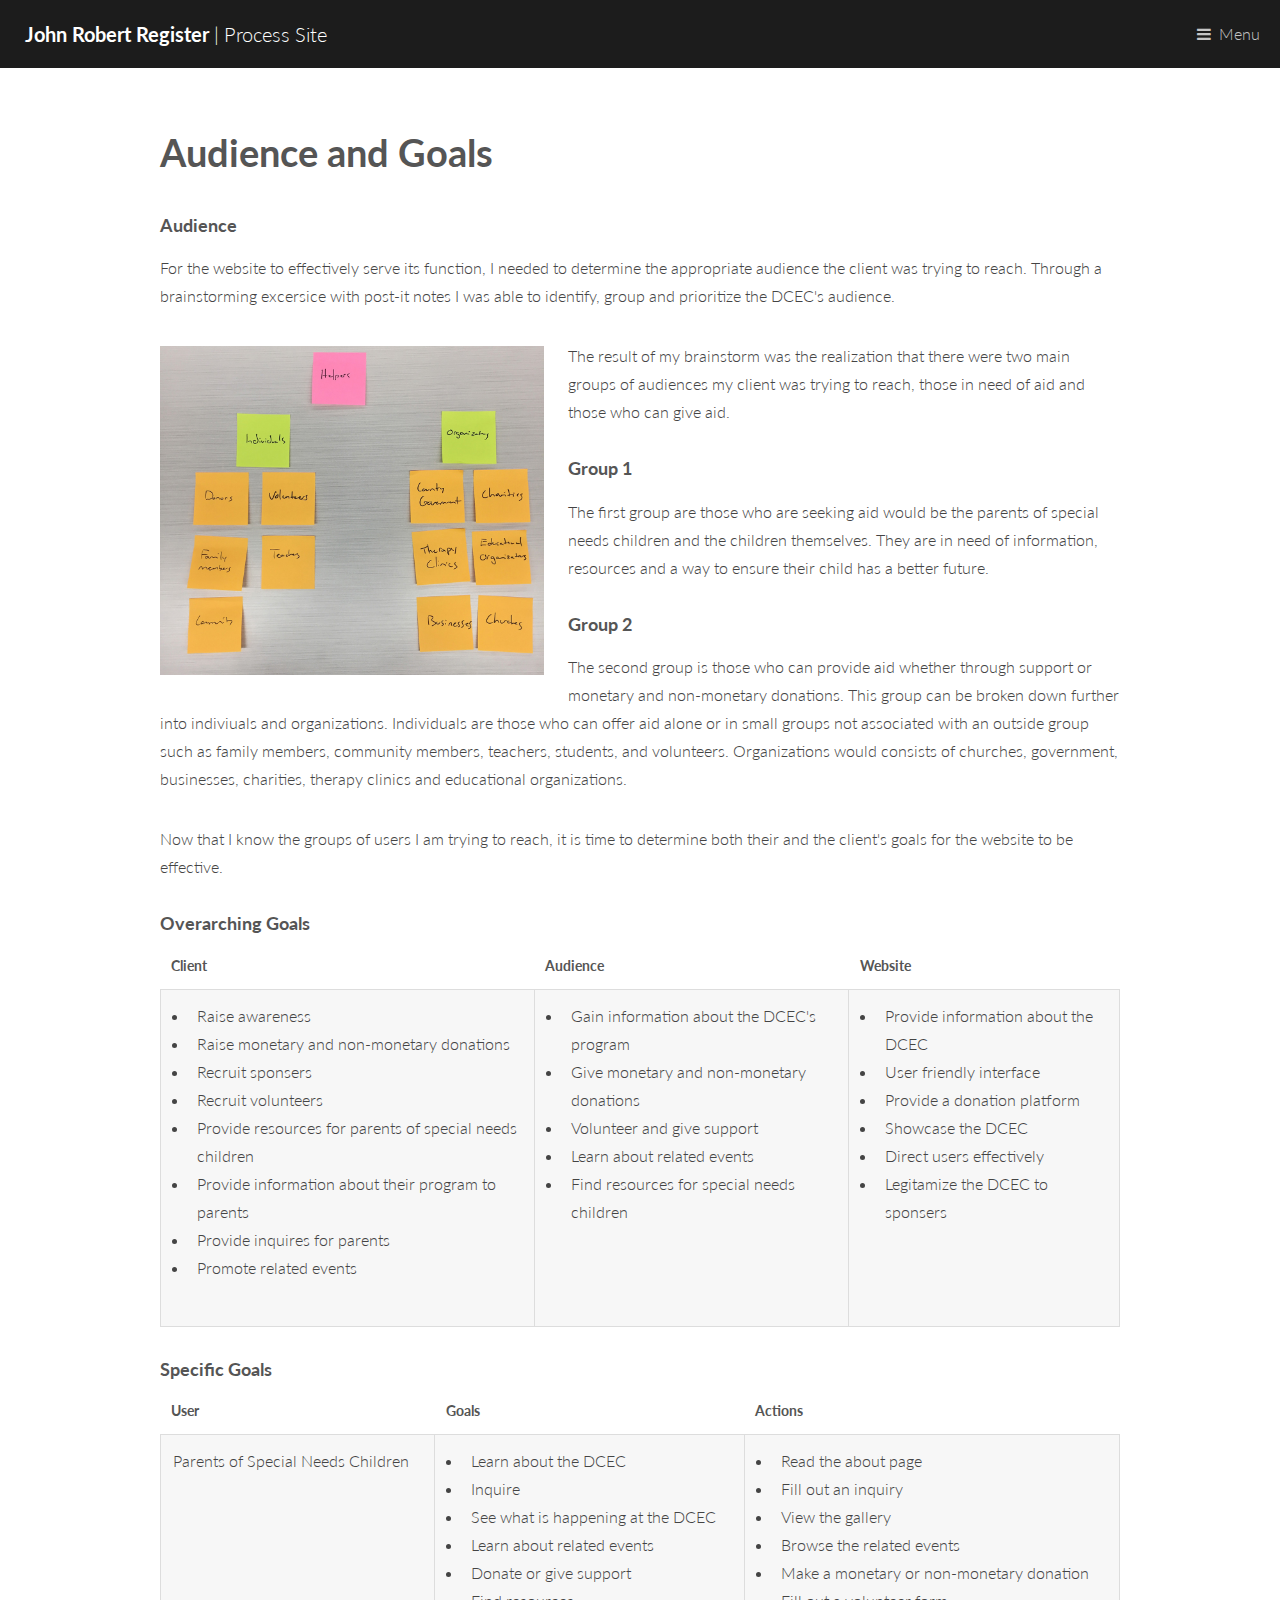
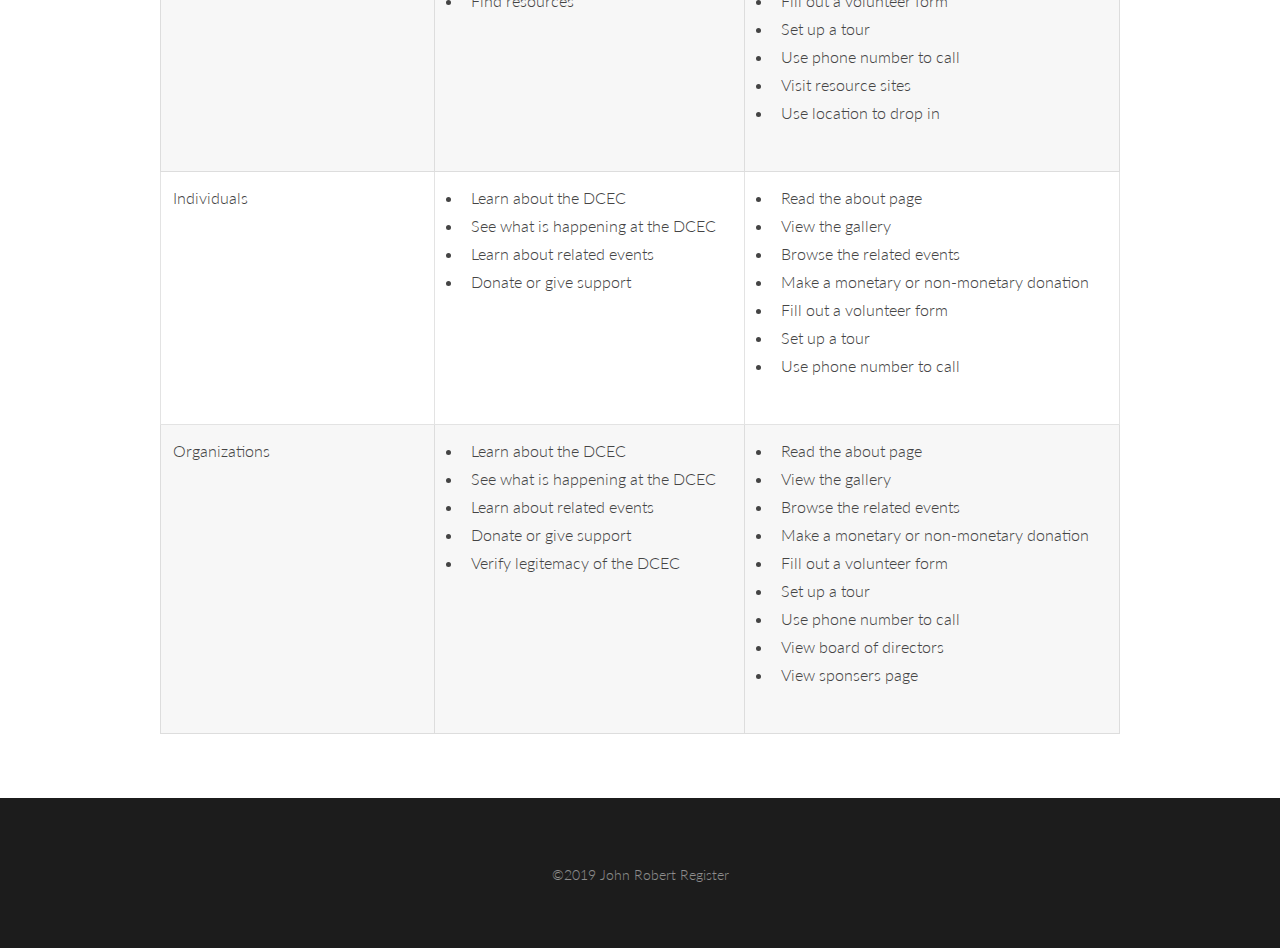
==== commit 1cb5179a: "Combination" ====
--- a/audience.html
+++ b/audience.html
@@ -11,7 +11,7 @@
 
 		<!-- Header -->
 			<header id="header">
-				<a href="index.html" class="logo"><strong>Process Book</strong> | Template Files</a>
+				<a href="index.html" class="logo"><strong>John Robert Register</strong> | Process Site</a>
 				<nav>
 					<a href="#menu">Menu</a>
 				</nav>
@@ -21,32 +21,24 @@
 			<nav id="menu">
 				<ul class="links">
           <li><a href="index.html">Home</a></li>
-  				<li><a href="generic-page.html">Generic Page</a></li>
-  				<li><a href="elements.html">Useful Elements</a></li>
-  				<li><a href="primary.html">Primary Research</a></li>
-  				<li><a href="secondary.html">Secondary Research</a></li>
   				<li><a href="designchallenge.html">Design Challenge</a></li>
-  				<li><a href="interview.html">Interviews</a></li>
-				</ul>
+  				<li><a href="research.html">Research</a></li>
+		     </ul>
 			</nav>
 
 		<!-- Main -->
 			<section id="main">
-				<div class="inner">
+				<div class="inner audience">
 					<header>
 						<h1>Audience and Goals</h1>
 					</header>
           <h4>Audience</h4>
           <p>For the website to effectively serve its function, I needed to determine the appropriate audience the client was trying to reach. Through a brainstorming excersice with post-it notes I was able to identify, group and prioritize the DCEC's audience.</p>
-          <p><span class="image left"><img src="images/c/c1.jpg" alt="" /></span>The result of my brainstorm was the realization that there were two main groups of audiences my client was trying to reach, those in need of aid and those who can give aid.
-            <h4>Group 1</h4>
-            <ul>
-              <li>The first group are those who are seeking aid would be the parents of special needs children and the children themselves. They are in need of information, resources and a way to ensure their child has a better future. </li>
-            </ul>
-              <h4>Group 2</h4>
-            <ul>
-              <li>The second group is those who can provide aid whether through support or monetary and non-monetary donations. This group can be broken down further into indiviuals and organizations. Individuals are those who can offer aid alone or in small groups not associated with an outside group such as family members, community members, teachers, students, and volunteers. Organizations would consists of churches, government, businesses, charities, therapy clinics and educational organizations. </li>
-            </ul>
+          <p><span class="image left"><img src="images/a/a18.jpg" alt="" /></span>The result of my brainstorm was the realization that there were two main groups of audiences my client was trying to reach, those in need of aid and those who can give aid.
+          <h4>Group 1</h4>
+          <p>The first group are those who are seeking aid would be the parents of special needs children and the children themselves. They are in need of information, resources and a way to ensure their child has a better future. </p>
+          <h4>Group 2</h4>
+          <p>The second group is those who can provide aid whether through support or monetary and non-monetary donations. This group can be broken down further into indiviuals and organizations. Individuals are those who can offer aid alone or in small groups not associated with an outside group such as family members, community members, teachers, students, and volunteers. Organizations would consists of churches, government, businesses, charities, therapy clinics and educational organizations. </p>
         <p>Now that I know the groups of users I am trying to reach, it is time to determine both their and the client's goals for the website to be effective.</p>
 				</div>
           <div class="inner" class="table-wrapper">
@@ -196,7 +188,7 @@
 		<!-- Footer -->
 			<footer id="footer">
 				<div class="copyright">
-					&copy;2018 Your Name
+					&copy;2019 John Robert Register
 				</div>
 			</footer>
 
--- a/assets/css/custom.css
+++ b/assets/css/custom.css
@@ -29,7 +29,9 @@
   background-color: rgba(188, 46, 26, .8);
 }
 
-
+.audience li{
+margin-left: 20px;
+}
 
 /*********************************************
  Write your css customizations below
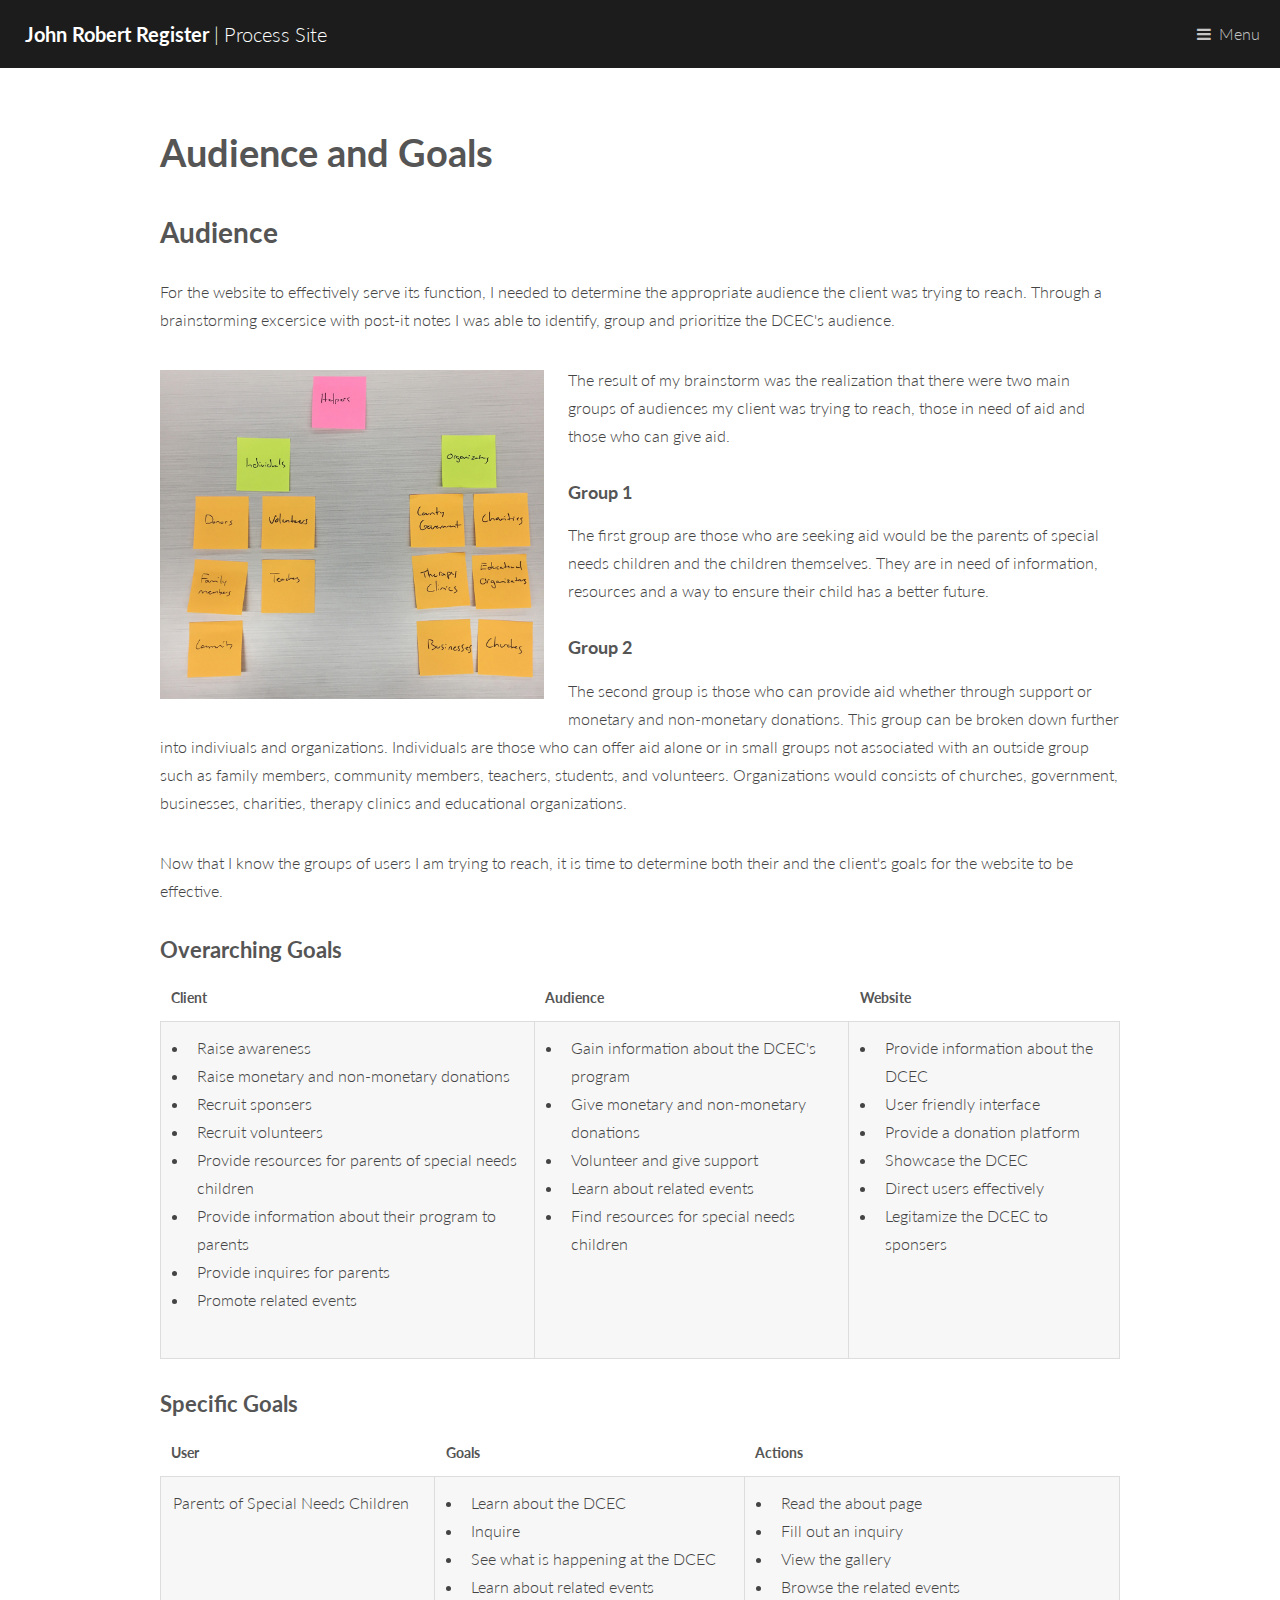
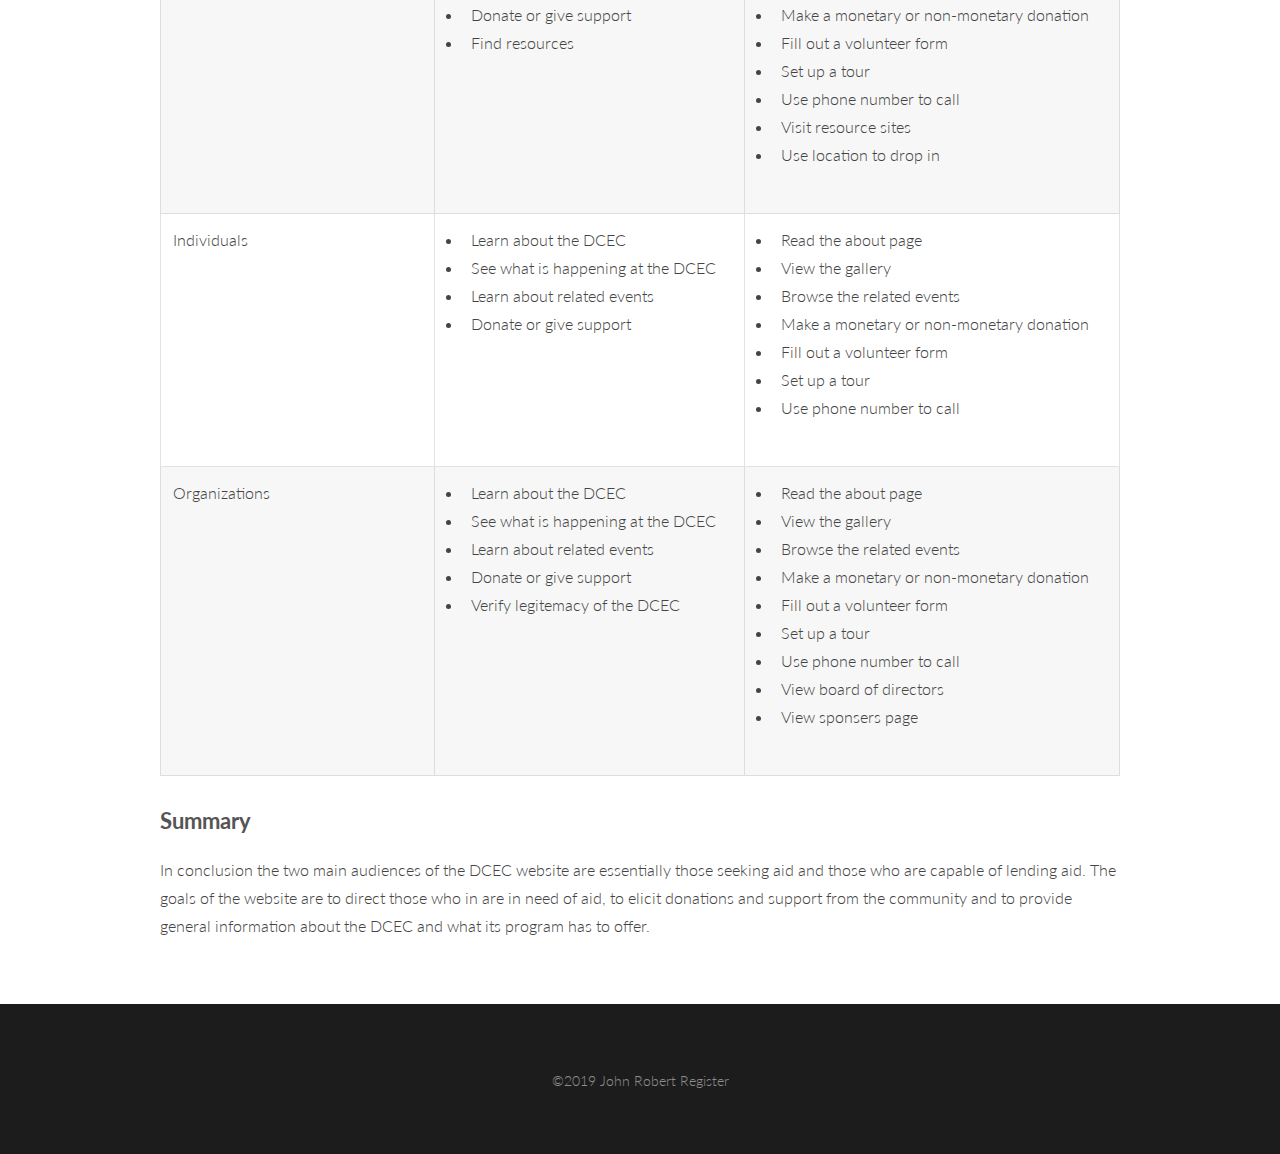
==== commit a82f74f7: "Edits" ====
--- a/audience.html
+++ b/audience.html
@@ -32,7 +32,7 @@
 					<header>
 						<h1>Audience and Goals</h1>
 					</header>
-          <h4>Audience</h4>
+          <h2>Audience</h2>
           <p>For the website to effectively serve its function, I needed to determine the appropriate audience the client was trying to reach. Through a brainstorming excersice with post-it notes I was able to identify, group and prioritize the DCEC's audience.</p>
           <p><span class="image left"><img src="images/a/a18.jpg" alt="" /></span>The result of my brainstorm was the realization that there were two main groups of audiences my client was trying to reach, those in need of aid and those who can give aid.
           <h4>Group 1</h4>
@@ -42,7 +42,7 @@
         <p>Now that I know the groups of users I am trying to reach, it is time to determine both their and the client's goals for the website to be effective.</p>
 				</div>
           <div class="inner" class="table-wrapper">
-            <h4>Overarching Goals</h4>
+            <h3>Overarching Goals</h3>
             <table class="alt">
               <thead>
                 <tr>
@@ -89,7 +89,7 @@
             </table>
         </div>
         <div class="inner" class="table-wrapper">
-          <h4>Specific Goals</h4>
+          <h3>Specific Goals</h3>
           <table class="alt">
             <thead>
               <tr>
@@ -181,9 +181,10 @@
               </tr>
             </tbody>
           </table>
+        <h3>Summary</h3>
+        <p>In conclusion the two main audiences of the DCEC website are essentially those seeking aid and those who are capable of lending aid. The goals of the website are to direct those who in are in need of aid, to elicit donations and support from the community and to provide general information about the DCEC and what its program has to offer.</p>
       </div>
 			</section>
-
 
 		<!-- Footer -->
 			<footer id="footer">
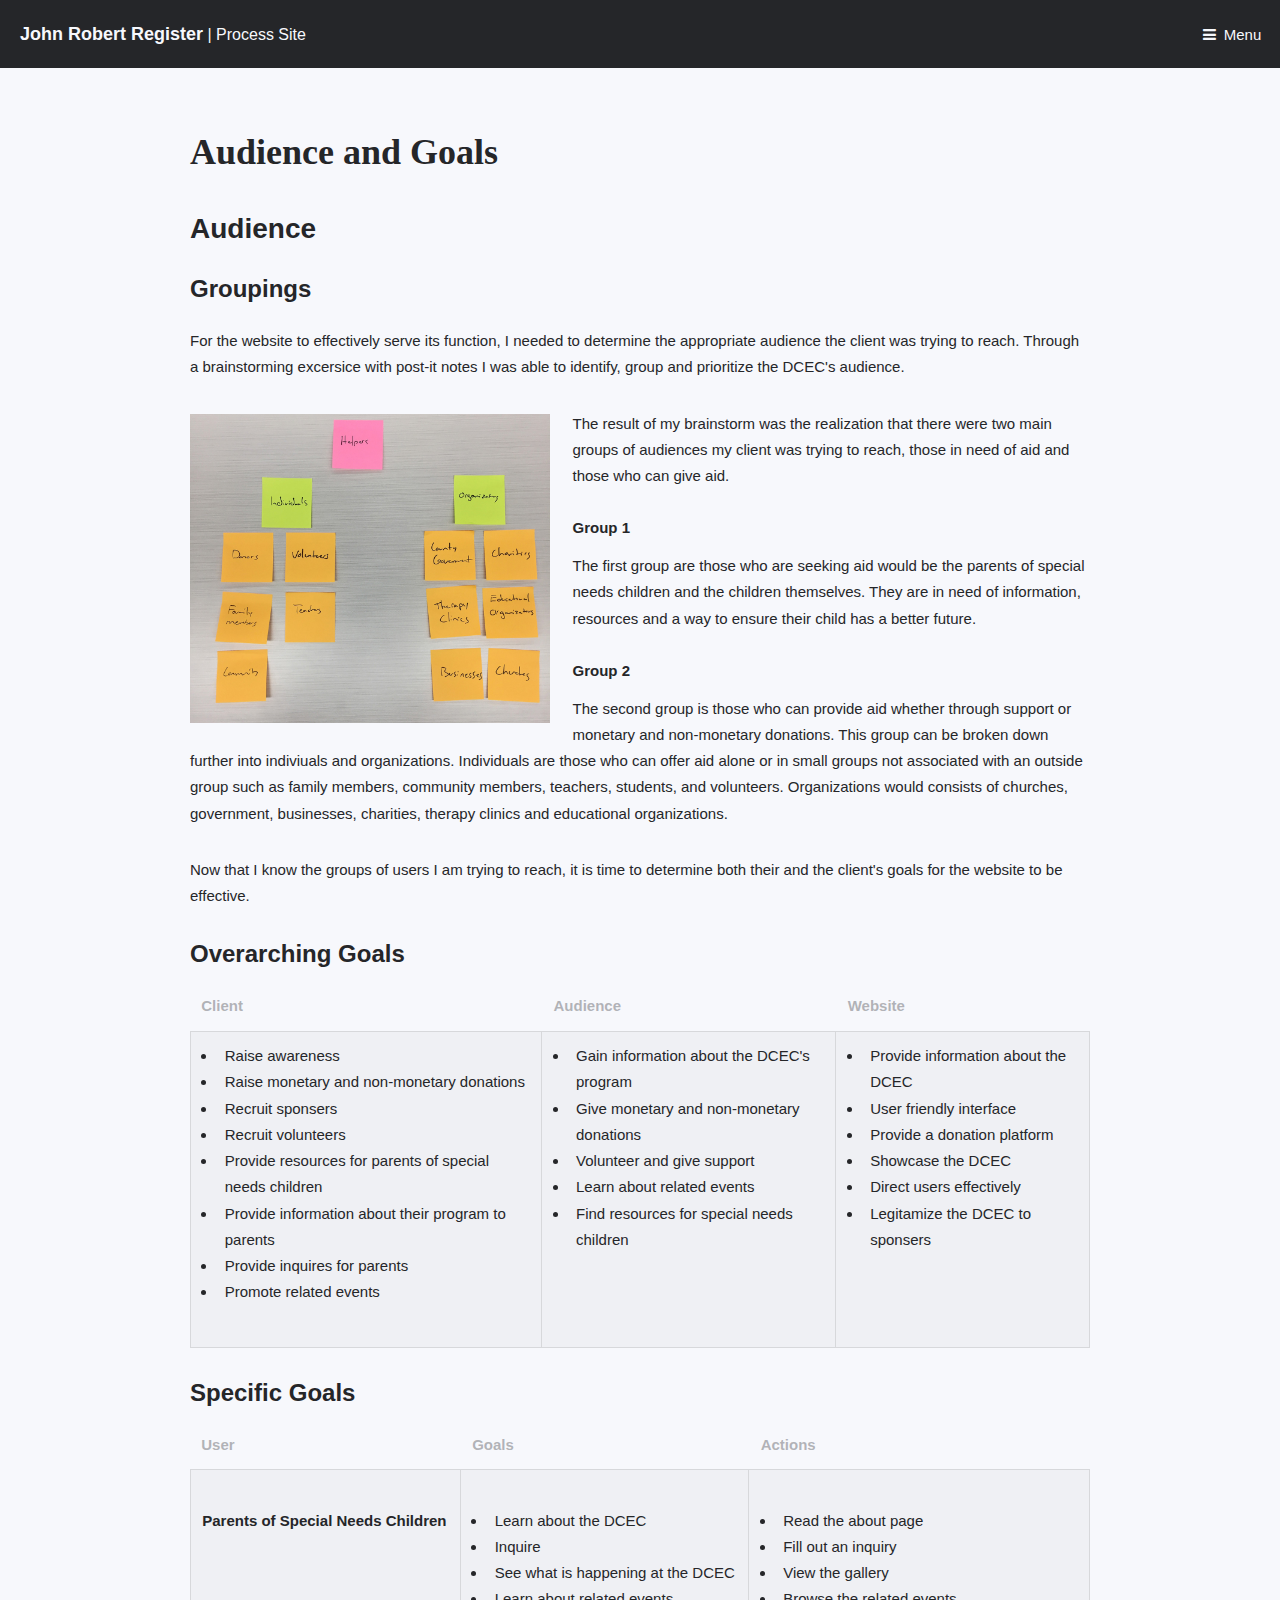
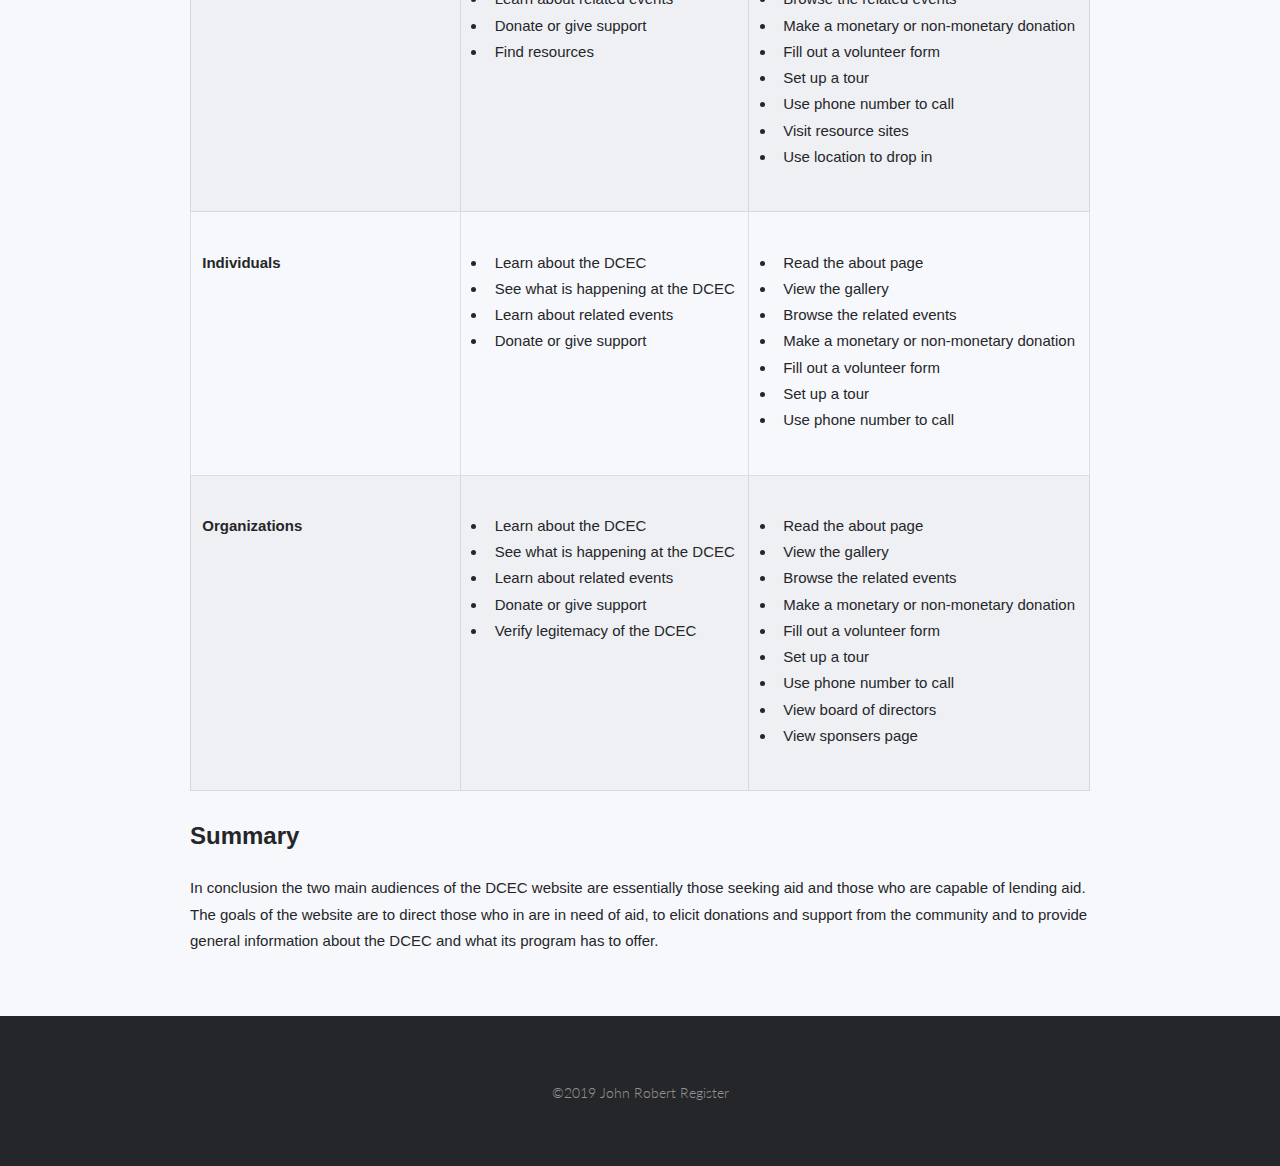
==== commit d093f32e: "CSS" ====
--- a/audience.html
+++ b/audience.html
@@ -20,9 +20,10 @@
 		<!-- Nav -->
 			<nav id="menu">
 				<ul class="links">
-          <li><a href="index.html">Home</a></li>
-  				<li><a href="designchallenge.html">Design Challenge</a></li>
-  				<li><a href="research.html">Research</a></li>
+					<li><a href="index.html">Home</a></li>
+					<li><a href="designchallenge.html">Design Challenge</a></li>
+					<li><a href="research.html">Research</a></li>
+					<li><a href="solution.html">Solution</a></li>
 		     </ul>
 			</nav>
 
@@ -33,6 +34,7 @@
 						<h1>Audience and Goals</h1>
 					</header>
           <h2>Audience</h2>
+					<h3>Groupings</h3>
           <p>For the website to effectively serve its function, I needed to determine the appropriate audience the client was trying to reach. Through a brainstorming excersice with post-it notes I was able to identify, group and prioritize the DCEC's audience.</p>
           <p><span class="image left"><img src="images/a/a18.jpg" alt="" /></span>The result of my brainstorm was the realization that there were two main groups of audiences my client was trying to reach, those in need of aid and those who can give aid.
           <h4>Group 1</h4>
@@ -101,7 +103,7 @@
             <tbody>
               <tr>
                 <td>
-                  <p>Parents of Special Needs Children</p>
+                  <p><h4>Parents of Special Needs Children</h4></p>
                 </td>
                 <td>
                   <ul>
@@ -130,7 +132,7 @@
               </tr>
               <tr>
                 <td>
-                  <p>Individuals</p>
+                  <p><h4>Individuals</h4></p>
                 </td>
                 <td>
                   <ul>
@@ -154,7 +156,7 @@
               </tr>
               <tr>
                 <td>
-                  <p>Organizations</p>
+                  <p><h4>Organizations</h4></p>
                 </td>
                 <td>
                   <ul>
--- a/assets/css/main.css
+++ b/assets/css/main.css
@@ -3861,7 +3861,7 @@
 				}
 
 			.post.style1.invert {
-				background-color: #1abc9c;
+				background-color: #61E8A3;
 				color: rgba(255, 255, 255, 0.75);
 			}
 
@@ -3886,7 +3886,7 @@
 				}
 
 				.post.style1.invert code {
-					background: rgba(255, 255, 255, 0.075);
+					background: #61E8A3;
 					border-color: rgba(255, 255, 255, 0.25);
 				}
 
--- a/assets/css/custom.css
+++ b/assets/css/custom.css
@@ -1,19 +1,19 @@
 /*********************************************
  Main home banner customizations
  *********************************************/
-
+@import url("https://fonts.googleapis.com/css?family=Montserrat:400,400i,500,500i,600,700,800&display=swap'");
 
 /* If you want to add a background image to the home page banner instead of using a solid color.
 Just un comment the #banner rule below. */
-/* #banner {
-  background-image: url(../../images/pic01.jpg);
+#banner {
+  background-image: url(../../images/DCEC/w7.jpg);
   background-size: cover;
   color: rgba(255, 255, 255, 0.75);
   text-shadow: 1px 1px 15px #333;
   text-align: center;
   cursor: default;
   padding: 10em 4em 9em 4em;
-} */
+}
 
 
 
@@ -29,10 +29,188 @@
   background-color: rgba(188, 46, 26, .8);
 }
 
-.audience li{
-margin-left: 20px;
-}
 
 /*********************************************
  Write your css customizations below
  *********************************************/
+ /* header stuff */
+ #header{
+  background-color: #252629;
+}
+#header .logo strong{
+  font-family: Montserrat-Bold, sans-serif;
+  font-size: 18px;
+  color: rgba(247, 248, 252, 1);
+}
+#header .logo{
+  font-family: Montserrat-Regular, sans-serif;
+  font-size: 16px;
+  color: rgba(247, 248, 252, 1);
+}
+#header nav a{
+  font-family: Montserrat-Regular, sans-serif;
+  font-size: 15px;
+  color: rgba(247, 248, 252, 1);
+}
+#menu > ul.links > li > a:not(.button) {
+  font-family: Montserrat-Regular, sans-serif;
+  font-size: 15px;
+  color: rgba(247, 248, 252, 1)
+}
+
+/* Footer Stuff */
+
+#footer{
+  background-color: #252629;
+}
+/* Index Page */
+
+/* Design Challenge */
+.post.style1 .content {
+  background: #7ED5FC;
+  color: rgba(247, 248, 252, 1)
+}
+.post.style1 a {
+  color: rgba(247, 248, 252, 1);
+  font-family: Montserrat-Bold, sans-serif;
+}
+.post.style1 p {
+  font-family: Montserrat-Regular, sans-serif;
+  color: rgba(247, 248, 252, 1);
+}
+
+.post.style1 .button.alt {
+  background-color: rgba(247, 248, 252, 1);
+  box-shadow: inset 0 0 0 0px rgba(144, 144, 144, 0.25);
+  color: #7ED5FC !important;
+  font-family: Montserrat-semibold, sans-serif;
+}
+.post.style1 .button.alt:hover {
+  background-color: rgba(107, 109, 114, .1);
+  color: rgba(247, 248, 252, 1) !important;
+}
+/* Research */
+.post.style1.invert .content {
+  background: rgba(247, 248, 252, 1);;
+}
+.post.style1.invert a {
+  color: #252629;
+  font-family: Montserrat-Bold, sans-serif;
+}
+.post.style1.invert p {
+  font-family: Montserrat-Regular, sans-serif;
+  color: #252629;
+}
+
+.post.style1.invert .button.alt {
+  background-color: #252629;
+  box-shadow: inset 0 0 0 0px rgba(144, 144, 144, 0.25);
+  color: rgba(247, 248, 252, 1); !important;
+  font-family: Montserrat-semibold, sans-serif;
+}
+.post.style1.invert .button.alt:hover {
+  background-color: rgba(107, 109, 114, .1);
+  color: #252629 !important;
+}
+/* Audience and Goals */
+.post.style2 .content {
+  background: #61E8A3;
+}
+.post.style2 a {
+  color: rgba(247, 248, 252, 1);
+  font-family: Montserrat-Bold, sans-serif;
+}
+.post.style2 p {
+  font-family: Montserrat-Regular, sans-serif;
+  color: rgba(247, 248, 252, 1);
+}
+
+.post.style2 .button.alt {
+  background-color: rgba(247, 248, 252, 1);
+  box-shadow: inset 0 0 0 0px rgba(144, 144, 144, 0.25);
+  color: #61E8A3 !important;
+  font-family: Montserrat-semibold, sans-serif;
+}
+.post.style2 .button.alt:hover {
+  background-color: rgba(107, 109, 114, .1);
+  color: rgba(247, 248, 252, 1) !important;
+}
+/* Solution */
+.post.style2.invert .content {
+  background: rgba(247, 248, 252, 1);
+}
+.post.style2.invert a {
+  color: #252629;
+  font-family: Montserrat-Bold, sans-serif;
+}
+.post.style2.invert p {
+  font-family: Montserrat-Regular, sans-serif;
+  color: #252629;
+}
+
+.post.style2.invert .button.alt {
+  background-color: #252629;
+  box-shadow: inset 0 0 0 0px rgba(144, 144, 144, 0.25);
+  color: rgba(247, 248, 252, 1) !important;
+  font-family: Montserrat-semibold, sans-serif;
+}
+.post.style2.invert .button.alt:hover {
+  background-color: rgba(107, 109, 114, .1);
+  color: #252629 !important;
+}
+
+/* Design Challenge */
+
+#main{
+  background-color: rgba(247, 248, 252, 1);
+}
+header p{
+  font-family: Montserrat-Italic, Italic;
+  font-size: 6px;
+  color: rgba(107, 109, 114, .5);
+}
+h1{
+  font-family: Georgia-Bold, serif;
+  font-size: 36px;
+  color: #252629;
+}
+h2{
+  font-family: Montserrat-SemiBoldItalic, sans-serif;
+  font-size: 28px;
+  color: #252629;
+}
+h3{
+  font-family: Montserrat-Bold, sans-serif;
+  font-size: 24px;
+  color: #252629;
+}
+h4{
+  font-family: Montserrat-Medium, sans-serif;
+  font-size: 15px;
+  color: #252629;
+}
+h5{
+  font-family: Montserrat-Bold, sans-serif;
+  font-size: 15px;
+  color: #252629;
+}
+p{
+  font-family: Montserrat-Regular, sans-serif;
+  font-size: 15px;
+  color: #252629;
+}
+ol, ul{
+  font-family: Montserrat-Regular, sans-serif;
+  font-size: 15px;
+  color: #252629;
+}
+div.inner {
+  font-family: Montserrat-Regular, sans-serif;
+  font-size: 15px;
+  color: #252629;
+}
+table th {
+  font-family: Montserrat-Regular, sans-serif;
+  font-size: 15px;
+  color: rgba(107, 109, 114, .5);
+}
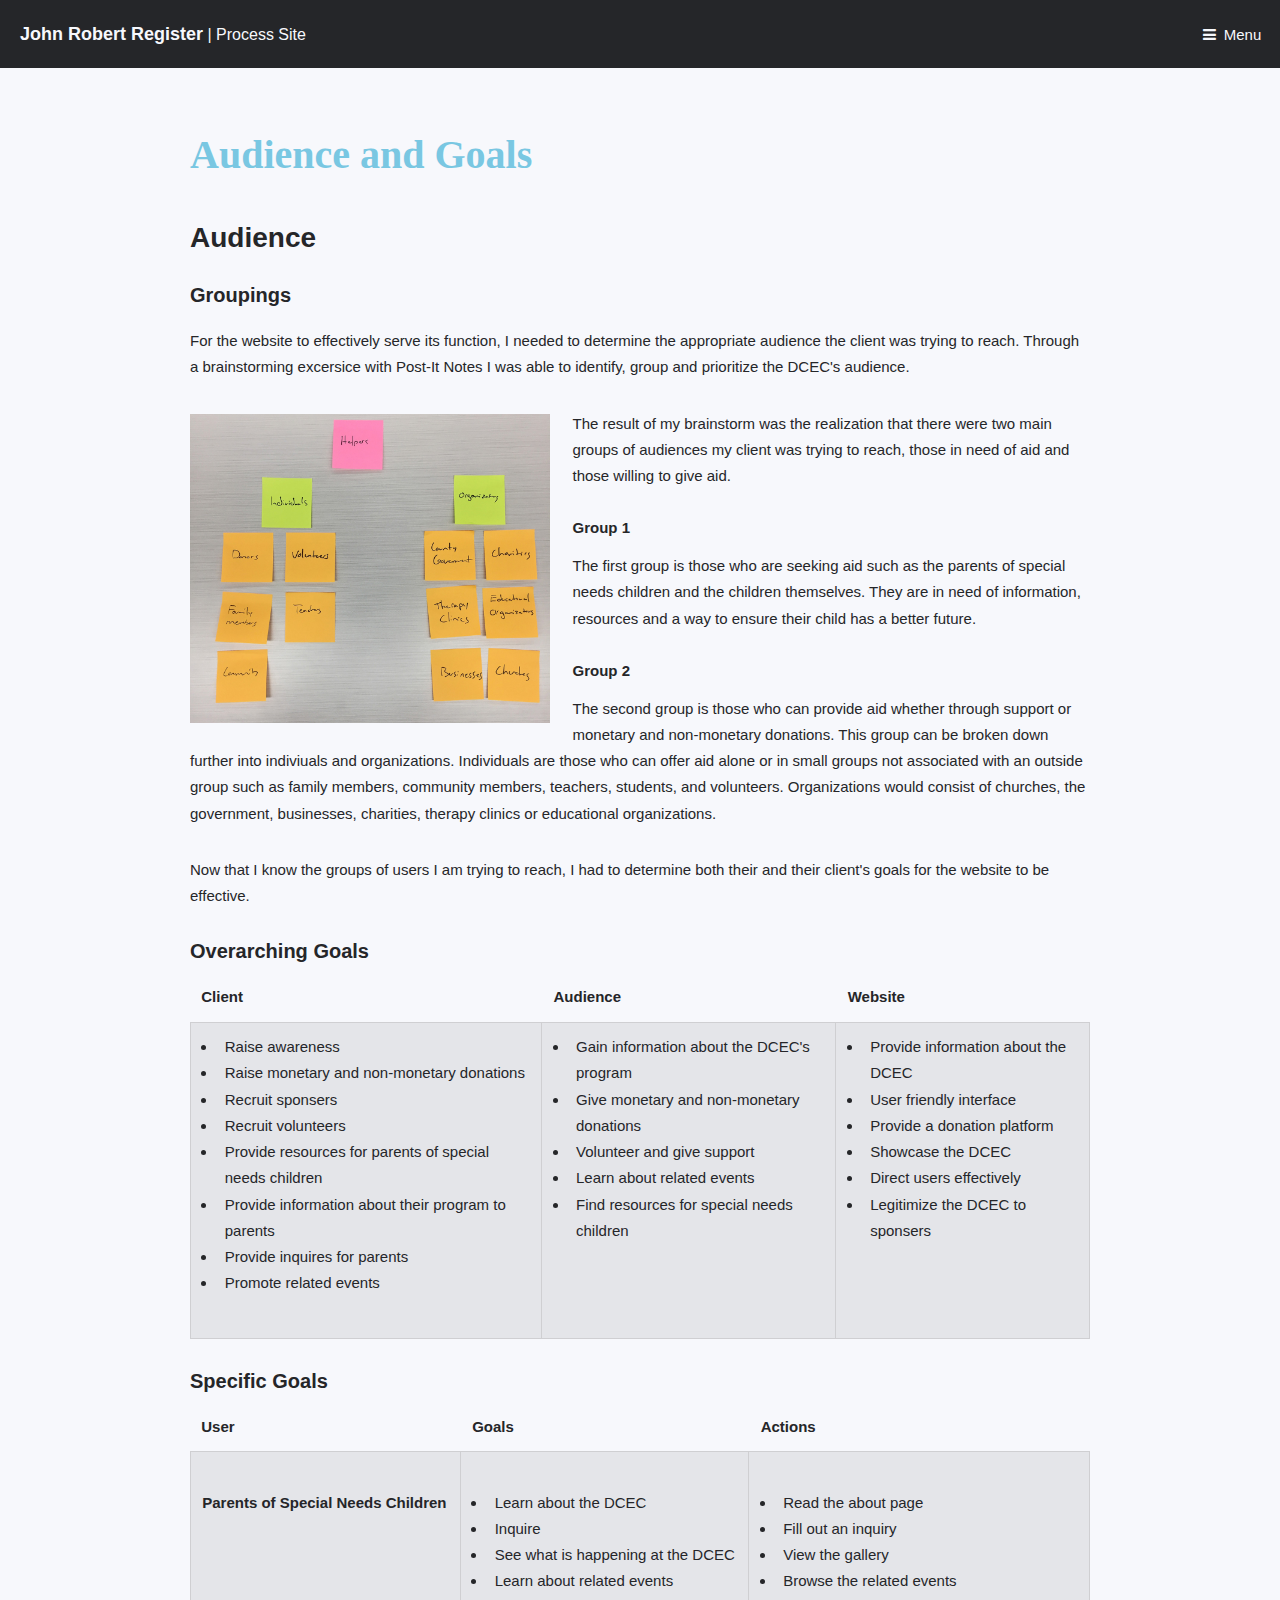
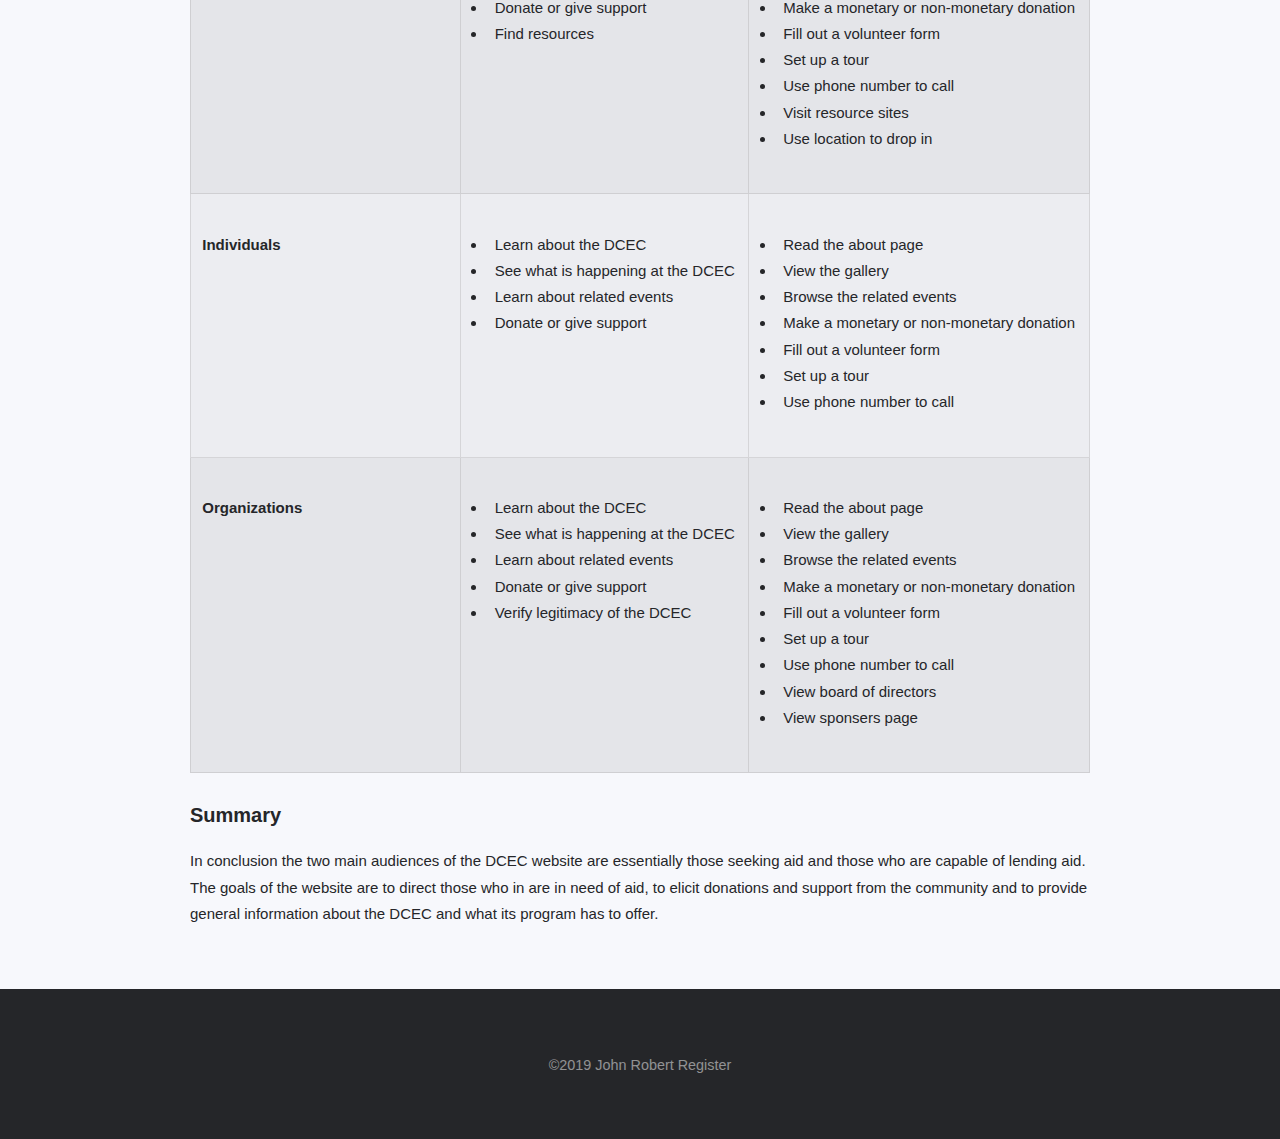
==== commit ffa084f9: "Spell Check" ====
--- a/audience.html
+++ b/audience.html
@@ -35,13 +35,13 @@
 					</header>
           <h2>Audience</h2>
 					<h3>Groupings</h3>
-          <p>For the website to effectively serve its function, I needed to determine the appropriate audience the client was trying to reach. Through a brainstorming excersice with post-it notes I was able to identify, group and prioritize the DCEC's audience.</p>
-          <p><span class="image left"><img src="images/a/a18.jpg" alt="" /></span>The result of my brainstorm was the realization that there were two main groups of audiences my client was trying to reach, those in need of aid and those who can give aid.
+          <p>For the website to effectively serve its function, I needed to determine the appropriate audience the client was trying to reach. Through a brainstorming excersice with Post-It Notes I was able to identify, group and prioritize the DCEC's audience.</p>
+          <p><span class="image left"><img src="images/a/a18.jpg" alt="" /></span>The result of my brainstorm was the realization that there were two main groups of audiences my client was trying to reach, those in need of aid and those willing to give aid.
           <h4>Group 1</h4>
-          <p>The first group are those who are seeking aid would be the parents of special needs children and the children themselves. They are in need of information, resources and a way to ensure their child has a better future. </p>
+          <p>The first group is those who are seeking aid such as the parents of special needs children and the children themselves. They are in need of information, resources and a way to ensure their child has a better future. </p>
           <h4>Group 2</h4>
-          <p>The second group is those who can provide aid whether through support or monetary and non-monetary donations. This group can be broken down further into indiviuals and organizations. Individuals are those who can offer aid alone or in small groups not associated with an outside group such as family members, community members, teachers, students, and volunteers. Organizations would consists of churches, government, businesses, charities, therapy clinics and educational organizations. </p>
-        <p>Now that I know the groups of users I am trying to reach, it is time to determine both their and the client's goals for the website to be effective.</p>
+          <p>The second group is those who can provide aid whether through support or monetary and non-monetary donations. This group can be broken down further into indiviuals and organizations. Individuals are those who can offer aid alone or in small groups not associated with an outside group such as family members, community members, teachers, students, and volunteers. Organizations would consist of churches, the government, businesses, charities, therapy clinics or educational organizations. </p>
+        <p>Now that I know the groups of users I am trying to reach, I had to determine both their and their client's goals for the website to be effective.</p>
 				</div>
           <div class="inner" class="table-wrapper">
             <h3>Overarching Goals</h3>
@@ -83,7 +83,7 @@
                       <li>Provide a donation platform</li>
                       <li>Showcase the DCEC</li>
                       <li>Direct users effectively</li>
-                      <li>Legitamize the DCEC to sponsers</li>
+                      <li>Legitimize the DCEC to sponsers</li>
                     </ul>
                   </td>
                 </tr>
@@ -164,7 +164,7 @@
                     <li>See what is happening at the DCEC</li>
                     <li>Learn about related events</li>
                     <li>Donate or give support</li>
-                    <li>Verify legitemacy of the DCEC</li>
+                    <li>Verify legitimacy of the DCEC</li>
                   </ul>
                 </td>
                 <td>
--- a/assets/css/custom.css
+++ b/assets/css/custom.css
@@ -6,13 +6,13 @@
 /* If you want to add a background image to the home page banner instead of using a solid color.
 Just un comment the #banner rule below. */
 #banner {
-  background-image: url(../../images/DCEC/w7.jpg);
+  background-image: url(../../images/DCEC/w12.jpg);
   background-size: cover;
   color: rgba(255, 255, 255, 0.75);
   text-shadow: 1px 1px 15px #333;
   text-align: center;
   cursor: default;
-  padding: 10em 4em 9em 4em;
+  padding: 18em 18em 18em 18em;
 }
 
 
@@ -38,7 +38,7 @@
   background-color: #252629;
 }
 #header .logo strong{
-  font-family: Montserrat-Bold, sans-serif;
+  font-family: Montserrat-SemiBold, sans-serif;
   font-size: 18px;
   color: rgba(247, 248, 252, 1);
 }
@@ -67,12 +67,12 @@
 
 /* Design Challenge */
 .post.style1 .content {
-  background: #7ED5FC;
+  background: #79c7e2;
   color: rgba(247, 248, 252, 1)
 }
 .post.style1 a {
   color: rgba(247, 248, 252, 1);
-  font-family: Montserrat-Bold, sans-serif;
+  font-family: Georgia, serif;
 }
 .post.style1 p {
   font-family: Montserrat-Regular, sans-serif;
@@ -82,7 +82,7 @@
 .post.style1 .button.alt {
   background-color: rgba(247, 248, 252, 1);
   box-shadow: inset 0 0 0 0px rgba(144, 144, 144, 0.25);
-  color: #7ED5FC !important;
+  color: #79c7e2 !important;
   font-family: Montserrat-semibold, sans-serif;
 }
 .post.style1 .button.alt:hover {
@@ -95,7 +95,7 @@
 }
 .post.style1.invert a {
   color: #252629;
-  font-family: Montserrat-Bold, sans-serif;
+  font-family: Georgia, serif;
 }
 .post.style1.invert p {
   font-family: Montserrat-Regular, sans-serif;
@@ -114,11 +114,11 @@
 }
 /* Audience and Goals */
 .post.style2 .content {
-  background: #61E8A3;
+  background: #98e2b0;
 }
 .post.style2 a {
   color: rgba(247, 248, 252, 1);
-  font-family: Montserrat-Bold, sans-serif;
+  font-family: Georgia, serif;
 }
 .post.style2 p {
   font-family: Montserrat-Regular, sans-serif;
@@ -128,7 +128,7 @@
 .post.style2 .button.alt {
   background-color: rgba(247, 248, 252, 1);
   box-shadow: inset 0 0 0 0px rgba(144, 144, 144, 0.25);
-  color: #61E8A3 !important;
+  color: #98e2b0 !important;
   font-family: Montserrat-semibold, sans-serif;
 }
 .post.style2 .button.alt:hover {
@@ -141,7 +141,7 @@
 }
 .post.style2.invert a {
   color: #252629;
-  font-family: Montserrat-Bold, sans-serif;
+  font-family: Georgia, serif;
 }
 .post.style2.invert p {
   font-family: Montserrat-Regular, sans-serif;
@@ -167,21 +167,21 @@
 header p{
   font-family: Montserrat-Italic, Italic;
   font-size: 6px;
-  color: rgba(107, 109, 114, .5);
+  color: rgba(158, 212, 172, 1);
 }
 h1{
-  font-family: Georgia-Bold, serif;
-  font-size: 36px;
-  color: #252629;
+  font-family: Georgia, serif;
+  font-size: 40px;
+  color: #79c7e2;
 }
 h2{
-  font-family: Montserrat-SemiBoldItalic, sans-serif;
+  font-family: Montserrat-SemiBold, sans-serif;
   font-size: 28px;
   color: #252629;
 }
 h3{
   font-family: Montserrat-Bold, sans-serif;
-  font-size: 24px;
+  font-size: 20px;
   color: #252629;
 }
 h4{
@@ -212,5 +212,17 @@
 table th {
   font-family: Montserrat-Regular, sans-serif;
   font-size: 15px;
-  color: rgba(107, 109, 114, .5);
-}
+  color: rgba(37, 38, 41, 1);
+}
+.row.uniform.\35 0\25 {
+    margin: 5em 0 2em -1em;
+}
+table.alt tbody tr td {
+  background-color: rgba(37, 38, 41, .05);
+}
+table.alt tbody tr td ul {
+  color: rgba(37, 38, 41, 1);
+}
+.copyright{
+  font-family: Montserrat-Regular, sans-serif;
+}
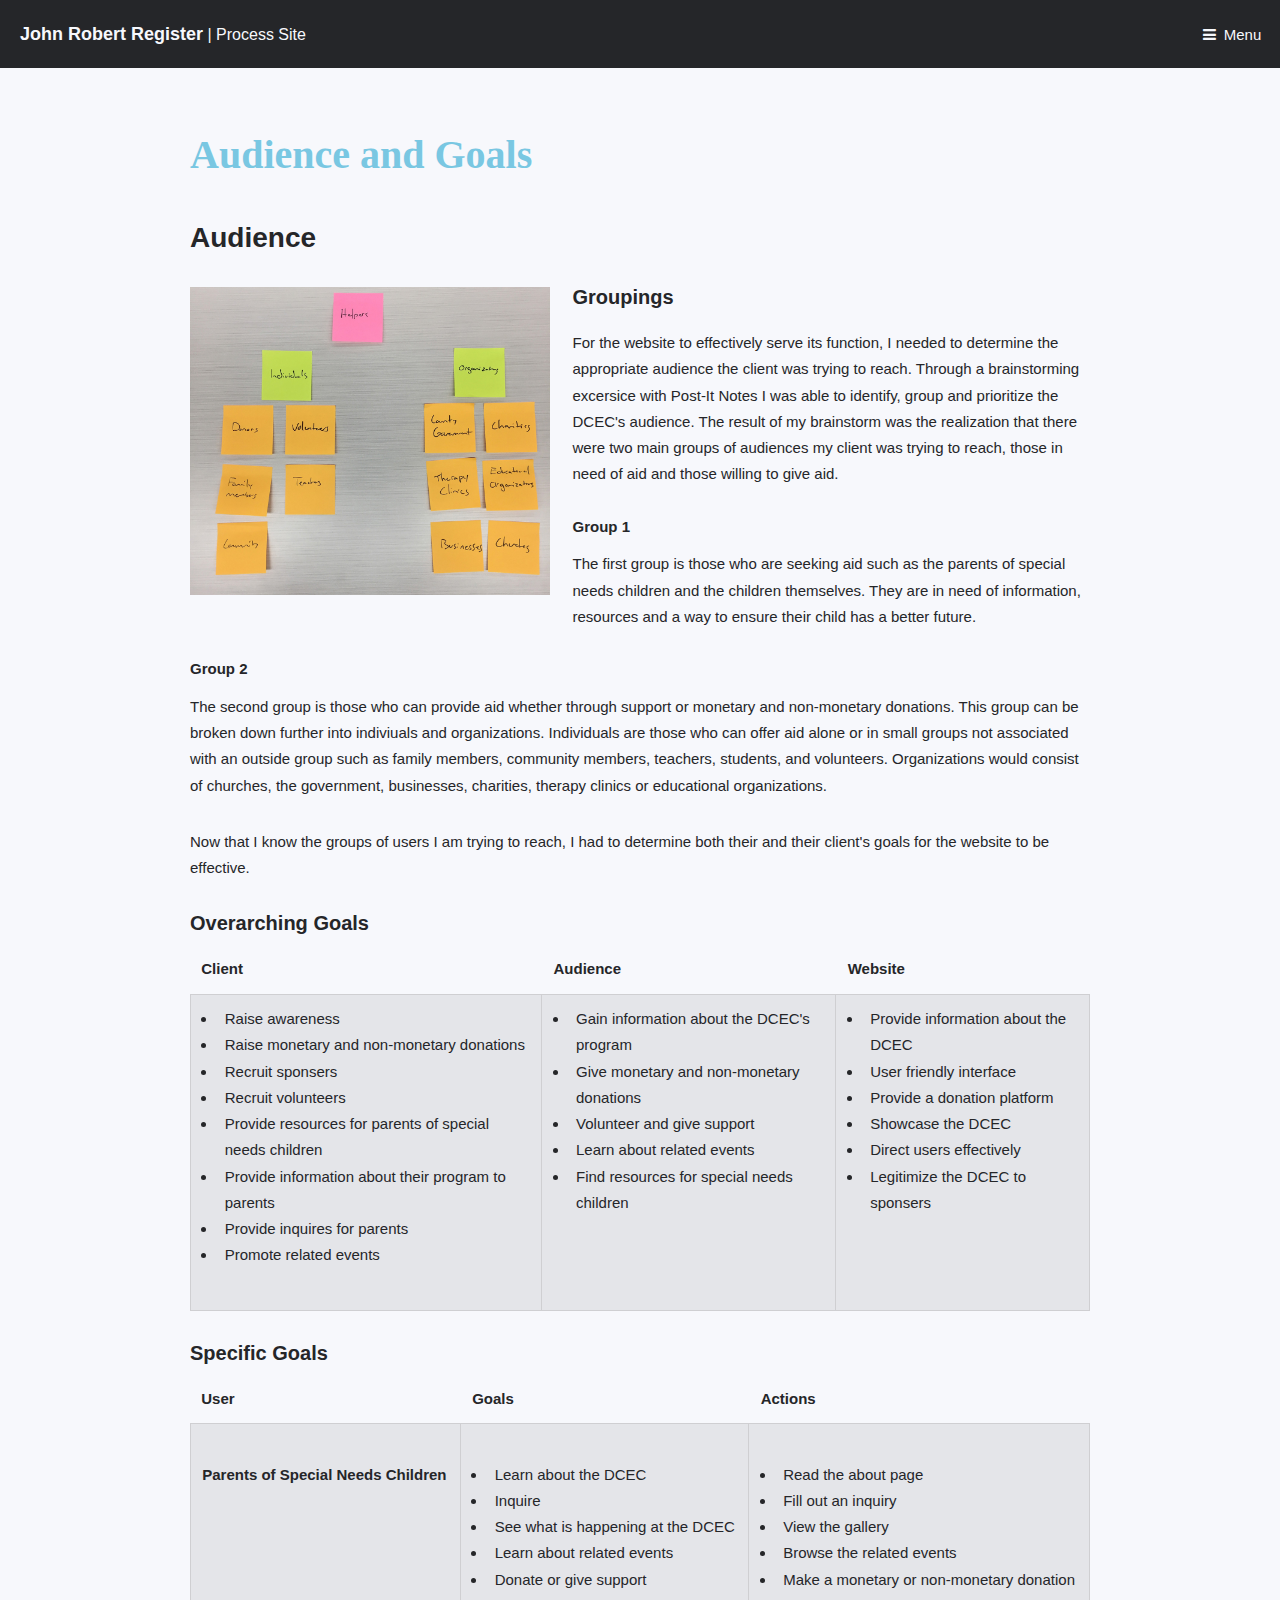
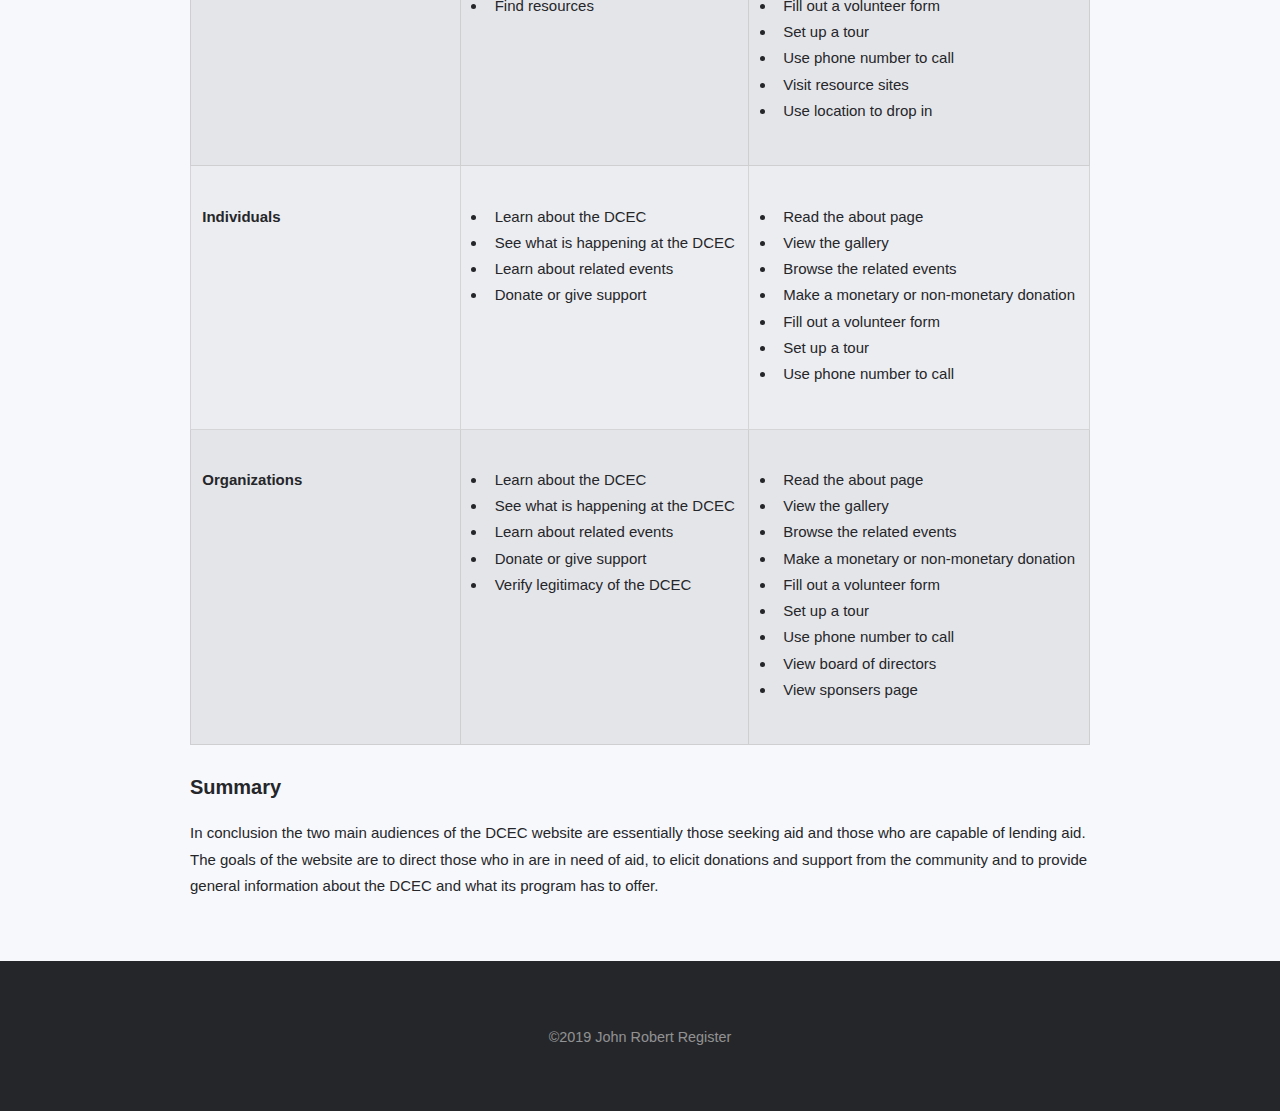
==== commit 00a2d5af: "Solution" ====
--- a/audience.html
+++ b/audience.html
@@ -34,11 +34,10 @@
 						<h1>Audience and Goals</h1>
 					</header>
           <h2>Audience</h2>
-					<h3>Groupings</h3>
-          <p>For the website to effectively serve its function, I needed to determine the appropriate audience the client was trying to reach. Through a brainstorming excersice with Post-It Notes I was able to identify, group and prioritize the DCEC's audience.</p>
-          <p><span class="image left"><img src="images/a/a18.jpg" alt="" /></span>The result of my brainstorm was the realization that there were two main groups of audiences my client was trying to reach, those in need of aid and those willing to give aid.
-          <h4>Group 1</h4>
-          <p>The first group is those who are seeking aid such as the parents of special needs children and the children themselves. They are in need of information, resources and a way to ensure their child has a better future. </p>
+					<p><span class="image left"><img src="images/a/a18.jpg" alt="" /></span><h3>Groupings</h3>
+          For the website to effectively serve its function, I needed to determine the appropriate audience the client was trying to reach. Through a brainstorming excersice with Post-It Notes I was able to identify, group and prioritize the DCEC's audience.
+          The result of my brainstorm was the realization that there were two main groups of audiences my client was trying to reach, those in need of aid and those willing to give aid.
+          <p><h4>Group 1</h4>The first group is those who are seeking aid such as the parents of special needs children and the children themselves. They are in need of information, resources and a way to ensure their child has a better future. </p>
           <h4>Group 2</h4>
           <p>The second group is those who can provide aid whether through support or monetary and non-monetary donations. This group can be broken down further into indiviuals and organizations. Individuals are those who can offer aid alone or in small groups not associated with an outside group such as family members, community members, teachers, students, and volunteers. Organizations would consist of churches, the government, businesses, charities, therapy clinics or educational organizations. </p>
         <p>Now that I know the groups of users I am trying to reach, I had to determine both their and their client's goals for the website to be effective.</p>
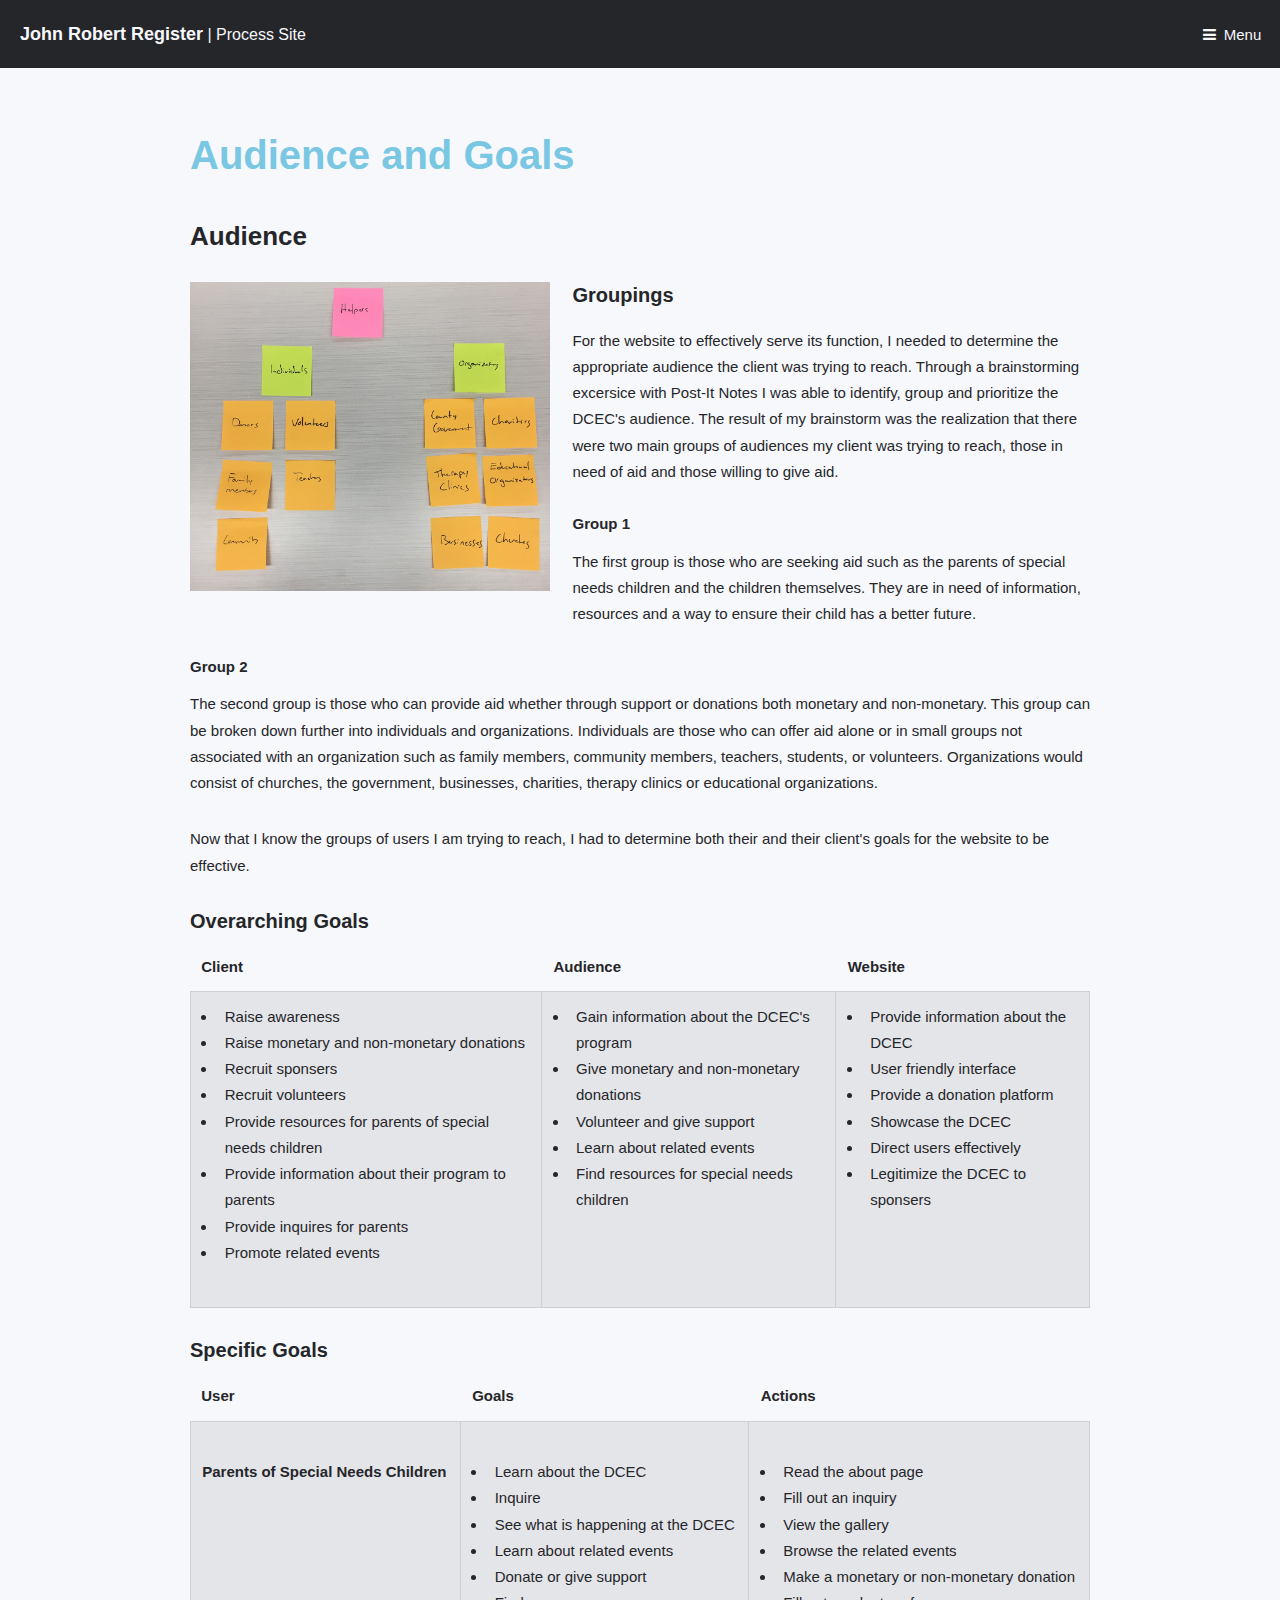
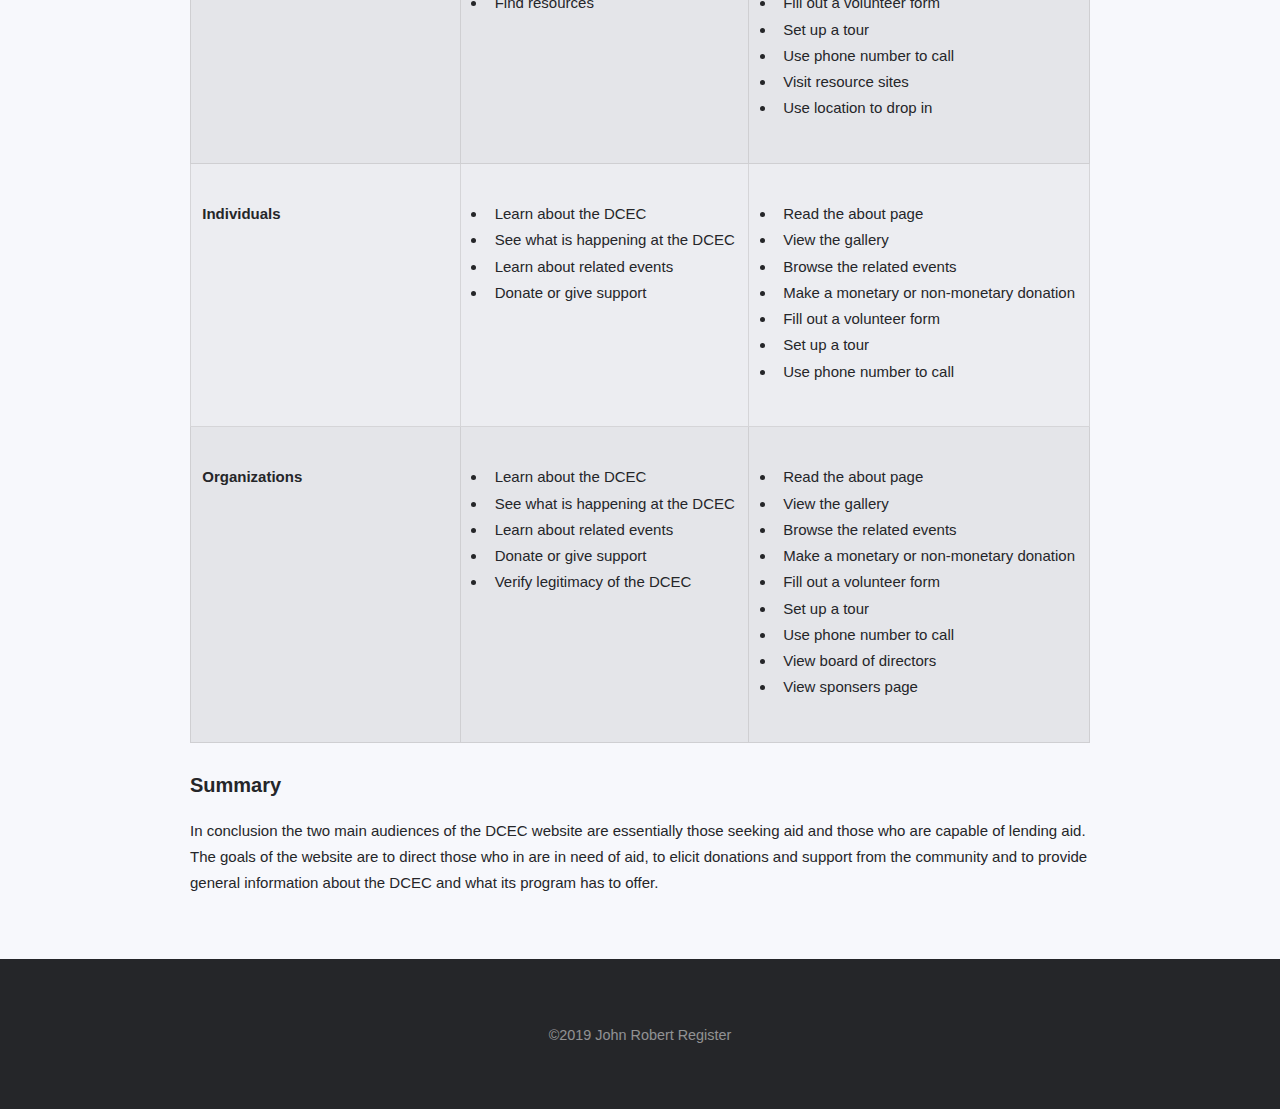
==== commit 8973b736: "Image Edits" ====
--- a/audience.html
+++ b/audience.html
@@ -39,7 +39,7 @@
           The result of my brainstorm was the realization that there were two main groups of audiences my client was trying to reach, those in need of aid and those willing to give aid.
           <p><h4>Group 1</h4>The first group is those who are seeking aid such as the parents of special needs children and the children themselves. They are in need of information, resources and a way to ensure their child has a better future. </p>
           <h4>Group 2</h4>
-          <p>The second group is those who can provide aid whether through support or monetary and non-monetary donations. This group can be broken down further into indiviuals and organizations. Individuals are those who can offer aid alone or in small groups not associated with an outside group such as family members, community members, teachers, students, and volunteers. Organizations would consist of churches, the government, businesses, charities, therapy clinics or educational organizations. </p>
+          <p>The second group is those who can provide aid whether through support or donations both monetary and non-monetary. This group can be broken down further into individuals and organizations. Individuals are those who can offer aid alone or in small groups not associated with an organization such as family members, community members, teachers, students, or volunteers. Organizations would consist of churches, the government, businesses, charities, therapy clinics or educational organizations. </p>
         <p>Now that I know the groups of users I am trying to reach, I had to determine both their and their client's goals for the website to be effective.</p>
 				</div>
           <div class="inner" class="table-wrapper">
--- a/assets/css/custom.css
+++ b/assets/css/custom.css
@@ -72,7 +72,7 @@
 }
 .post.style1 a {
   color: rgba(247, 248, 252, 1);
-  font-family: Georgia, serif;
+  font-family: Montserrat-ExtraBold, sans-serif;
 }
 .post.style1 p {
   font-family: Montserrat-Regular, sans-serif;
@@ -95,7 +95,7 @@
 }
 .post.style1.invert a {
   color: #252629;
-  font-family: Georgia, serif;
+  font-family: Montserrat-ExtraBold, sans-serif;
 }
 .post.style1.invert p {
   font-family: Montserrat-Regular, sans-serif;
@@ -118,7 +118,7 @@
 }
 .post.style2 a {
   color: rgba(247, 248, 252, 1);
-  font-family: Georgia, serif;
+  font-family: Montserrat-ExtraBold, sans-serif;
 }
 .post.style2 p {
   font-family: Montserrat-Regular, sans-serif;
@@ -141,7 +141,7 @@
 }
 .post.style2.invert a {
   color: #252629;
-  font-family: Georgia, serif;
+  font-family: Montserrat-ExtraBold, sans-serif;
 }
 .post.style2.invert p {
   font-family: Montserrat-Regular, sans-serif;
@@ -170,13 +170,13 @@
   color: rgba(158, 212, 172, 1);
 }
 h1{
-  font-family: Georgia, serif;
+  font-family: Montserrat-ExtraBold, sans-serif;
   font-size: 40px;
   color: #79c7e2;
 }
 h2{
   font-family: Montserrat-SemiBold, sans-serif;
-  font-size: 28px;
+  font-size: 26px;
   color: #252629;
 }
 h3{
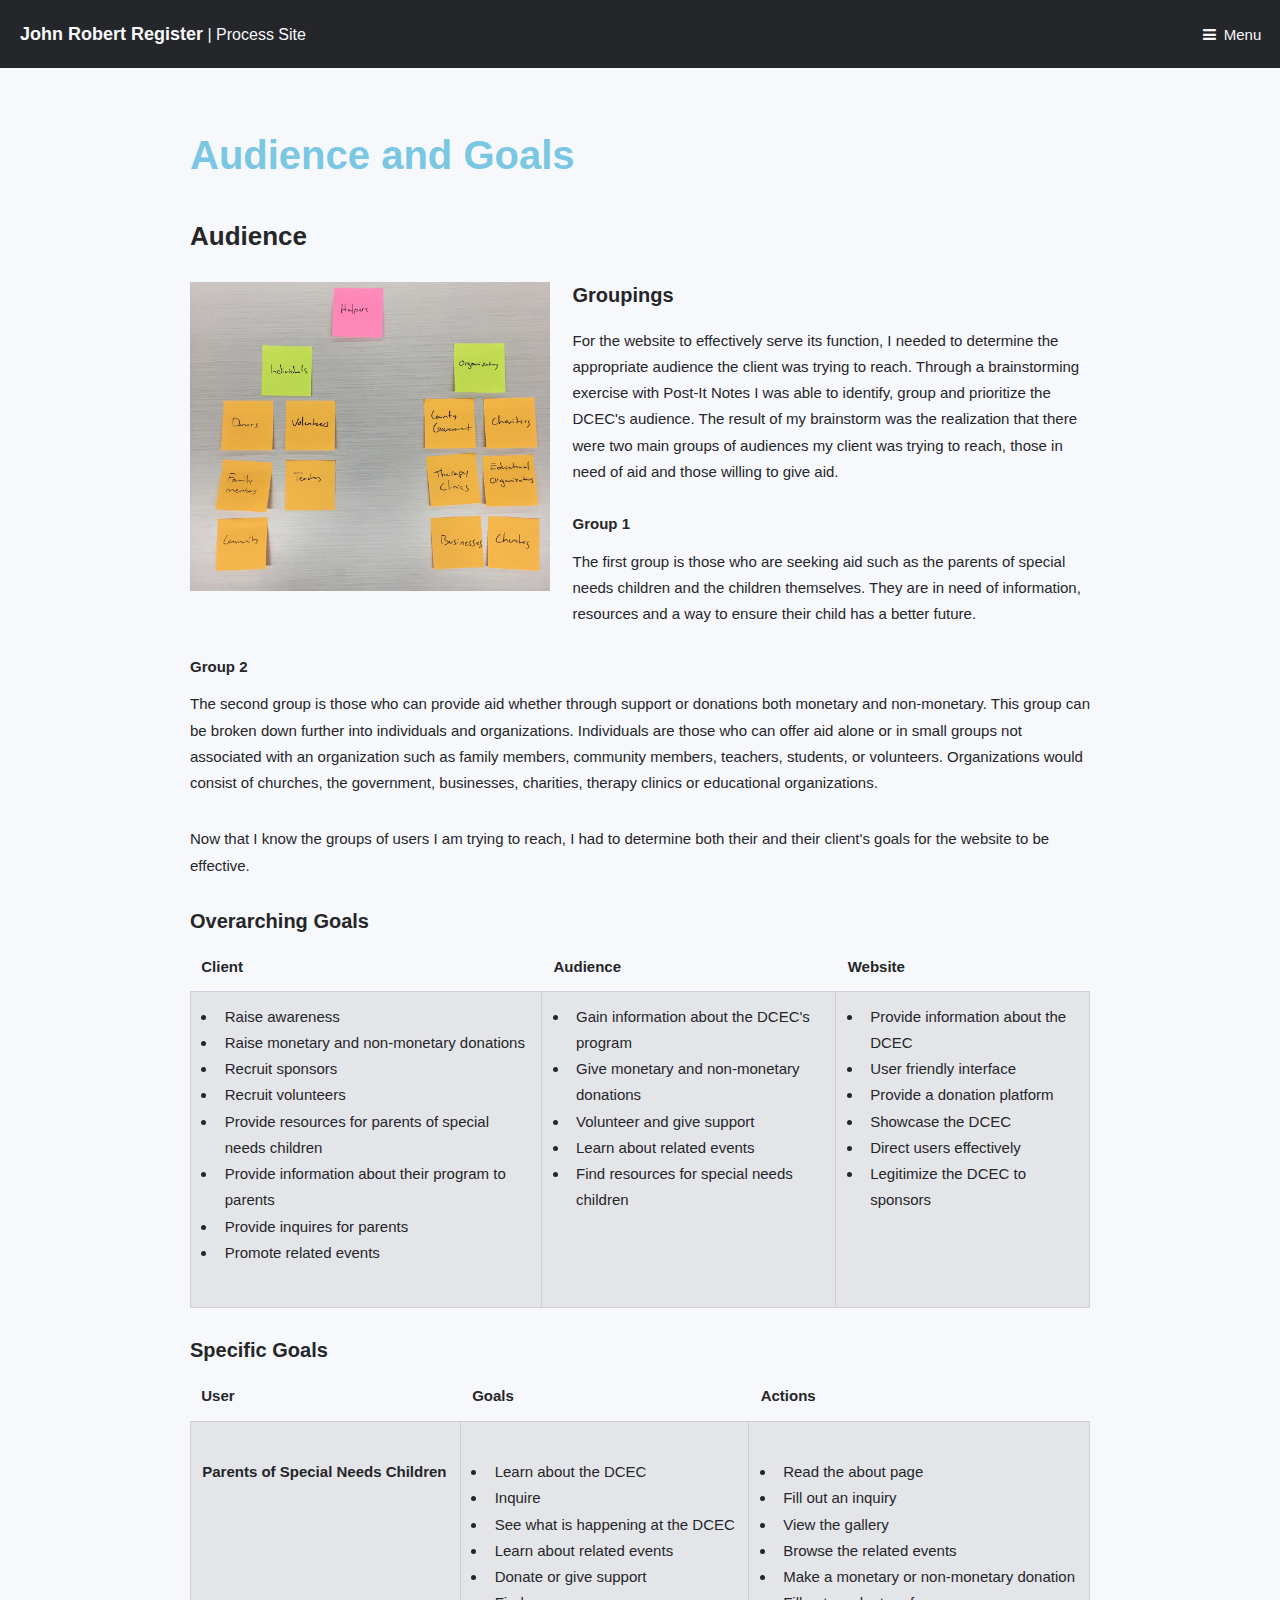
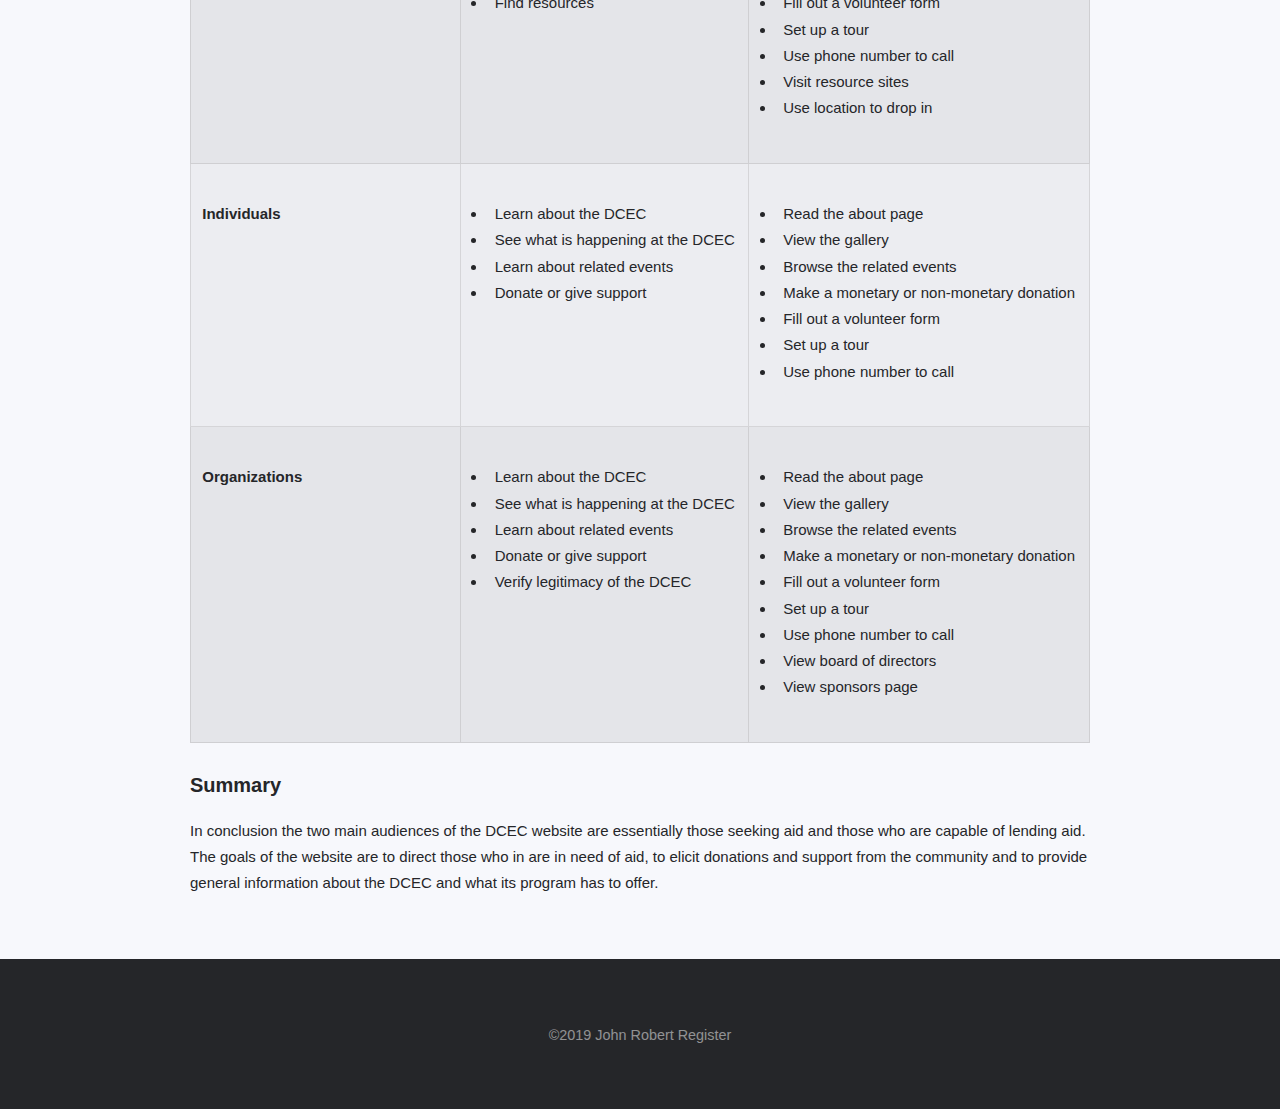
==== commit ad74863c: "Spell Check" ====
--- a/audience.html
+++ b/audience.html
@@ -35,7 +35,7 @@
 					</header>
           <h2>Audience</h2>
 					<p><span class="image left"><img src="images/a/a18.jpg" alt="" /></span><h3>Groupings</h3>
-          For the website to effectively serve its function, I needed to determine the appropriate audience the client was trying to reach. Through a brainstorming excersice with Post-It Notes I was able to identify, group and prioritize the DCEC's audience.
+          For the website to effectively serve its function, I needed to determine the appropriate audience the client was trying to reach. Through a brainstorming exercise with Post-It Notes I was able to identify, group and prioritize the DCEC's audience.
           The result of my brainstorm was the realization that there were two main groups of audiences my client was trying to reach, those in need of aid and those willing to give aid.
           <p><h4>Group 1</h4>The first group is those who are seeking aid such as the parents of special needs children and the children themselves. They are in need of information, resources and a way to ensure their child has a better future. </p>
           <h4>Group 2</h4>
@@ -58,7 +58,7 @@
                     <ul>
                       <li>Raise awareness</li>
                       <li>Raise monetary and non-monetary donations</li>
-                      <li>Recruit sponsers</li>
+                      <li>Recruit sponsors</li>
                       <li>Recruit volunteers</li>
                       <li>Provide resources for parents of special needs children</li>
                       <li>Provide information about their program to parents</li>
@@ -82,7 +82,7 @@
                       <li>Provide a donation platform</li>
                       <li>Showcase the DCEC</li>
                       <li>Direct users effectively</li>
-                      <li>Legitimize the DCEC to sponsers</li>
+                      <li>Legitimize the DCEC to sponsors</li>
                     </ul>
                   </td>
                 </tr>
@@ -176,7 +176,7 @@
                     <li>Set up a tour</li>
                     <li>Use phone number to call</li>
                     <li>View board of directors</li>
-                    <li>View sponsers page</li>
+                    <li>View sponsors page</li>
                   </ul>
                 </td>
               </tr>
